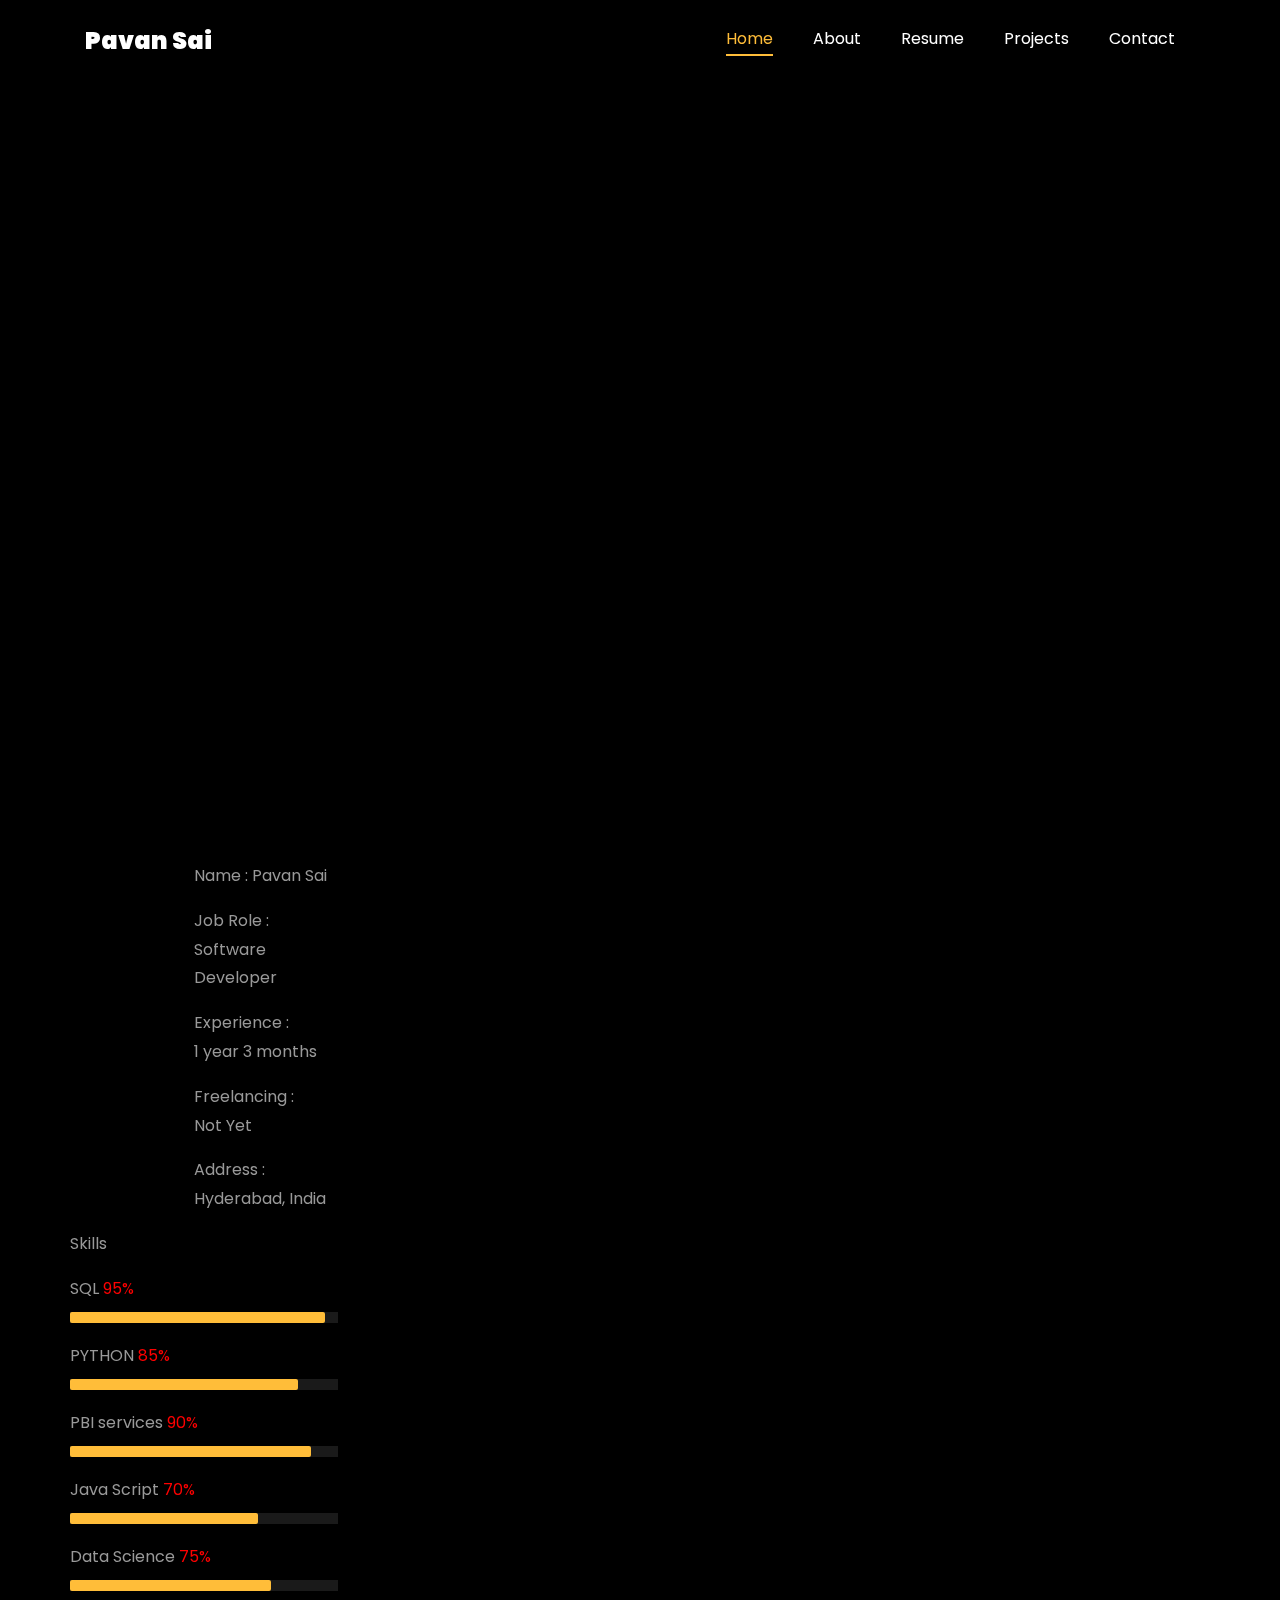
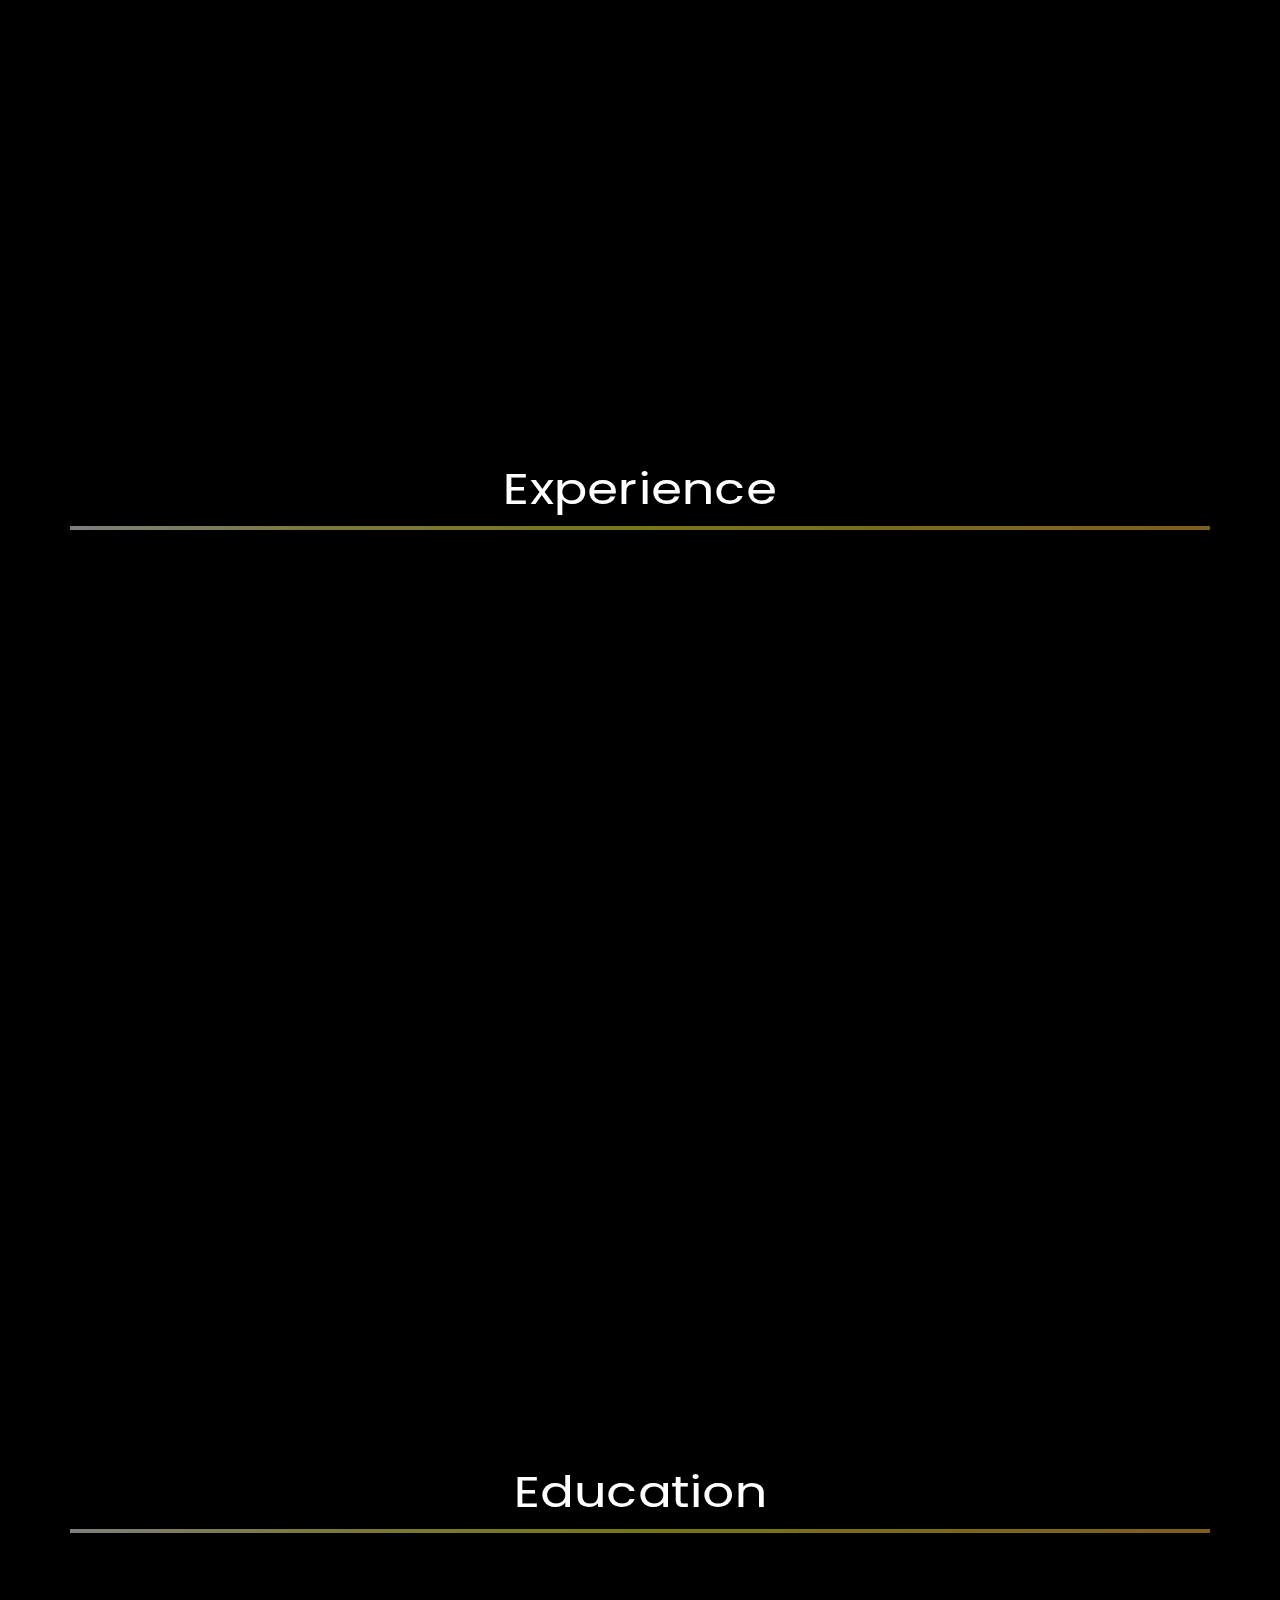
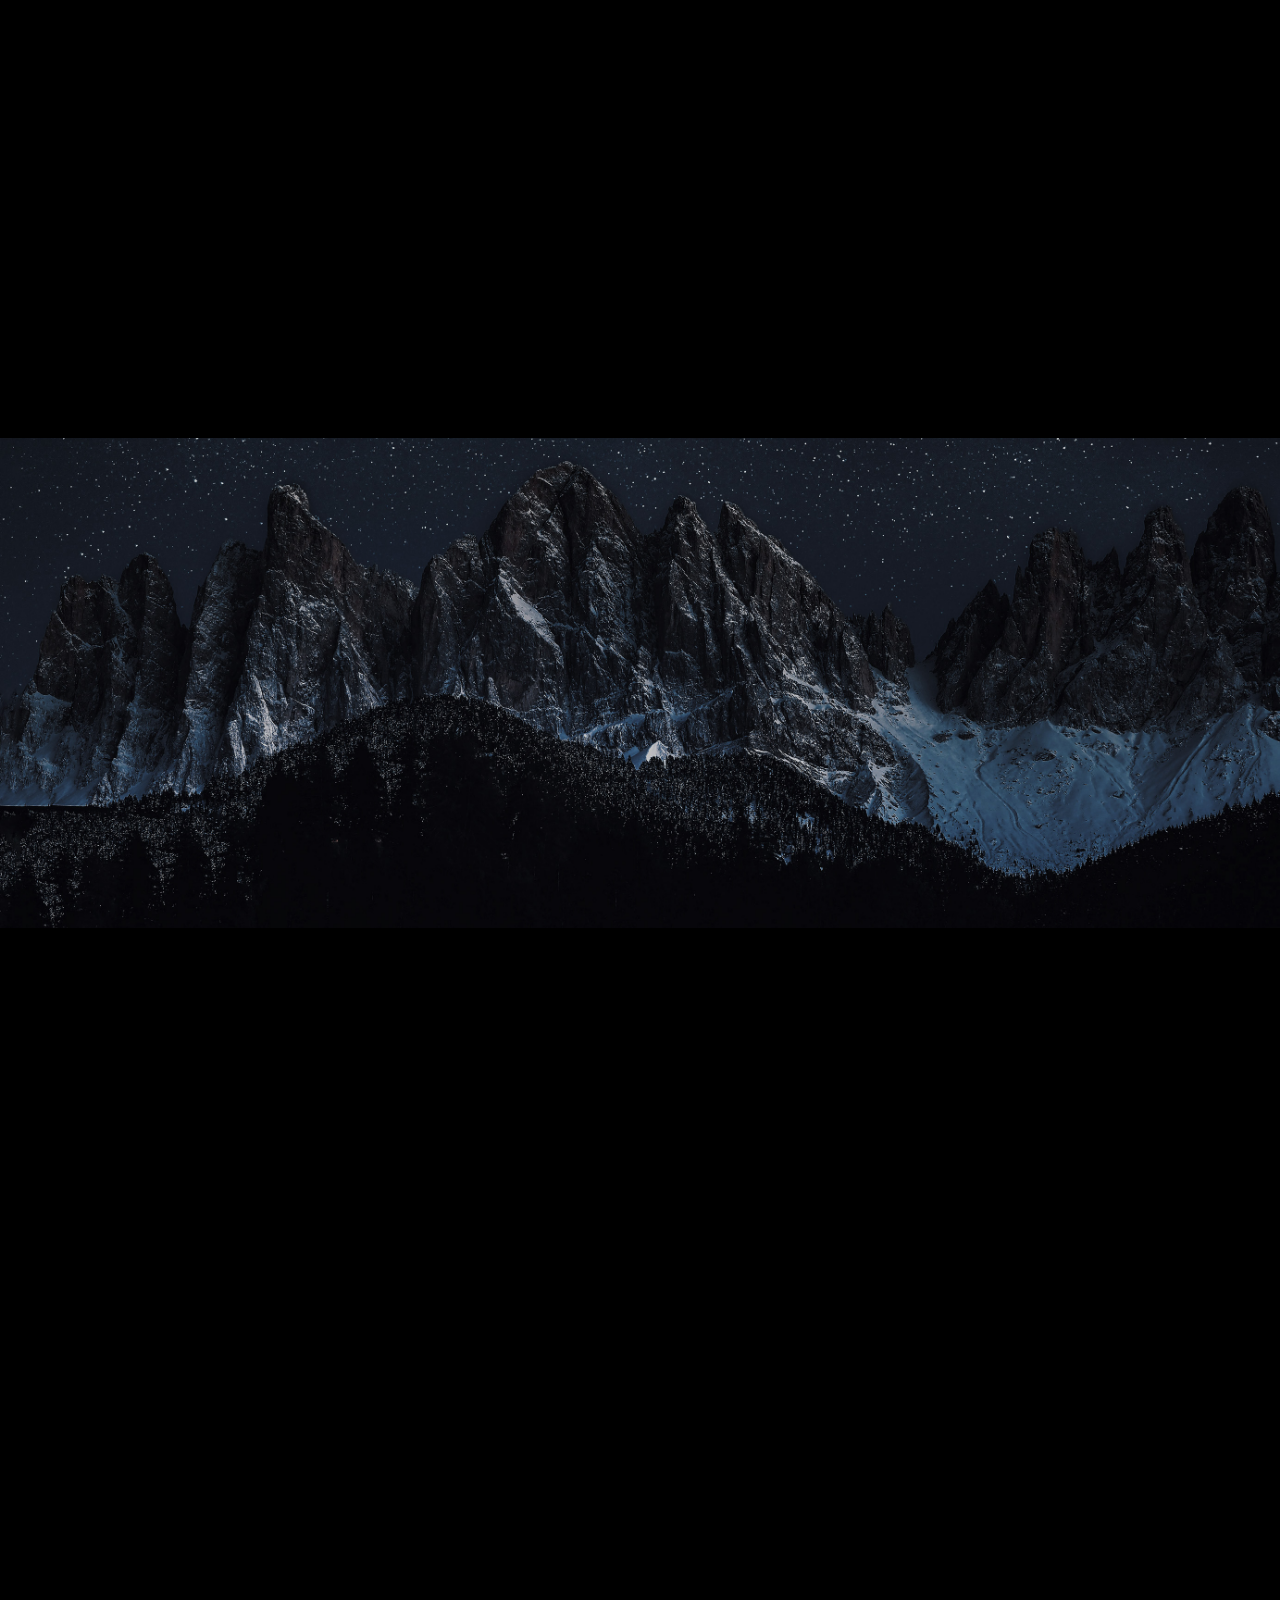
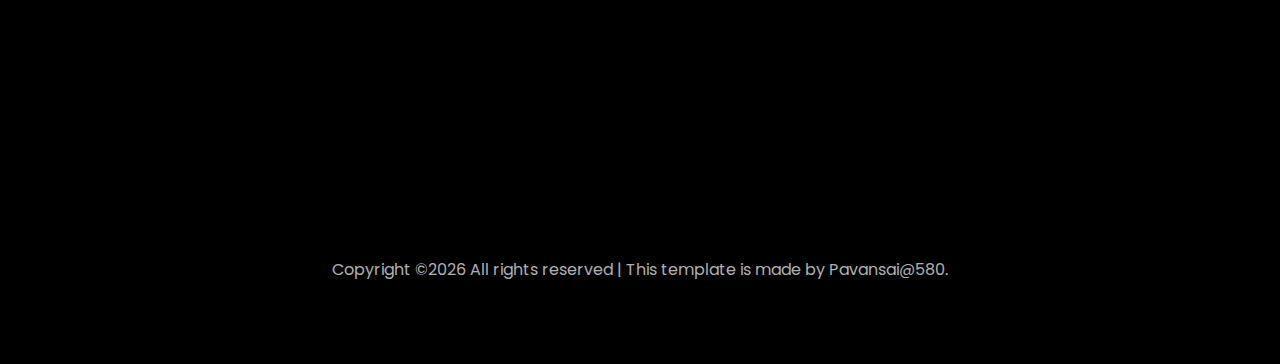
==== index.html @ ccde4f8f "Update index.html" ====
<!DOCTYPE html>
<html lang="en">
<head>
    <title>Pavan Sai</title>
<link rel="icon" href="../images/ABOUTME.png" sizes="32x32" />
<link rel="icon" href="../images/ABOUTME.png" sizes="192x192" />
<link rel="apple-touch-icon" href="../images/ABOUTME.png"  />
<meta name="msapplication-TileImage" content="../images/ABOUTME.png" />
    <meta charset="utf-8">
    <meta name="viewport" content="width=device-width, initial-scale=1" , maximum-scale=1, user-scalable=no, touch-action=manipulation"> 
<!-- 	, shrink-to-fit=no, maximum-scale=0.1, minimum-scale=0.1,user-scalable=no -->
   


    <link href="https://fonts.googleapis.com/css?family=Poppins:100,200,300,400,500,600,700,800,900" rel="stylesheet">

    <link rel="stylesheet" href="css/open-iconic-bootstrap.min.css">
    <link rel="stylesheet" href="css/animate.css">
    
    <link rel="stylesheet" href="css/owl.carousel.min.css">
    <link rel="stylesheet" href="css/owl.theme.default.min.css">
    <link rel="stylesheet" href="css/magnific-popup.css">

    <link rel="stylesheet" href="css/aos.css">

    <link rel="stylesheet" href="css/ionicons.min.css">
    
    <link rel="stylesheet" href="css/flaticon.css">
    <link rel="stylesheet" href="css/icomoon.css">
    <link rel="stylesheet" href="css/style.css">



<style>
.lll:hover {
    color: red !important ;
}

.ddd:hover {
    color: orange !important ;
}

p:hover{
	color: rgb(255, 140, 0)!important;
}
li:hover{
	color: rgb(157, 0, 255) !important;
}

h1:hover{
		color: rgb(0, 255, 136);
}
	.video-background {
		position: fixed;
		top: 0;
		left: 0;
		width: 100%;
		height: 100%;
		overflow: hidden;
		z-index: -1; /* Ensure the video stays behind other content */
	}
	
	.video-background video {
		position: absolute;
		top: 50%;
		left: 50%;
		min-width: 100%;
		min-height: 100%;
		transform: translate(-50%, -50%);
		object-fit: cover; /* Ensures the video covers the whole screen */
	}
	

	.button-linkedin {
		font-size: 12px;
		color: #ffffff; /* LinkedIn blue color */
		background-color: transparent;
		border: 5px solid transparent;
		border-image: linear-gradient(690deg, #b58200 25%, transparent 25%, transparent 75%, #b57000 75%) 15;
		border-radius: 15px;
		text-align: center;
		text-decoration: none;
		display: inline-block;
		font-family: Arial, sans-serif;
		font-weight: bold;
		transition: all 0.3s ease;
		
	}
	
	.button-linkedin:hover {
		background-color: rgba(0, 0, 0, 0.1); /* Light hover effect */
		transition: all .9s ease;
		border-image: linear-gradient(700deg, #000000 25%, transparent 25%, transparent 75%, #000000 75%) 100;
	}
	
	.hover-effect {
		display: inline-block;
		transition: transform 0.3s ease;
	  }
	
	  .hover-effect:hover {
		transform: translateY(-4px); /* Moves the word up by 5px */
	  }
	.shining-text1 {
		font-size: 20px;
		color: #ddd;
		background: linear-gradient(120deg, #f6f6f6, #ffffff,#d19a00);
		background-size: 200% auto;
		background-clip: text;
		-webkit-background-clip: text;
		text-fill-color: transparent;
		-webkit-text-fill-color: transparent;
		animation: metallic-shine 3s linear infinite;
	}
	
	@keyframes metallic-shine {
		0% { background-position: 200% 50%; }
		100% { background-position: 0% 50%; }
	}
	  
  
	  @keyframes shine {
		0% {
		  background-position: 200% center;
		}
		100% {
		  background-position: -200% center;
		}
	  }
/*======================================
//--//-->   ABOUT
======================================*/
.grayscale-img {
    filter: grayscale(5%) !important; /* Apply grayscale */
    transition: filter .8s ease-in-out; /* Smooth transition */
}

/* Optional: Restore color on hover */
.grayscale-img:hover {
    filter: grayscale(70%) !important; /* Restore color on hover */
}

.about-mf .box-shadow-full {
padding-top: 4rem;
padding-bottom: 4rem;
}

.about-mf .about-img {
margin-bottom: 2rem;
}

.owl-carousel.home-slider .slider-item .slider-text .one-third {
          width: 100%;
          position: relative;
          margin-top: 150px;
          z-index: -1; }
@media (max-width: 768px) {
    .one-third {
        background-position: center 9% !important; /* Move the image up */
        background-size: 100% !important; /* Adjust size for mobile */
/*         padding: 20px !important; /* Reduce padding if needed */ */
    }
}
@media only screen and (max-width: 768px) {
    .owl-carousel.home-slider .slider-item .slider-text .one-third {
        width: 100%; /* Take full width on mobile */
        display: flex;
        justify-content: center;
        align-items: center;
    }

    .owl-carousel.home-slider .slider-item .slider-text .one-third video {
        width: 100%; /* Ensure video takes full width on mobile */
        height: auto;
    }
}
.about-mf .about-img img {
margin-left: 10px;
}

.skill-mf .progress {
  /* background-color: #cde1f8; */
margin: .5rem 0 1.2rem 0;
border-radius: 0;
height: .7rem;
}

.skill-mf .progress .progress-bar {
height: .7rem;
background-color: #ffbd39;
}


/* Animation styles */
#typing-animation {
position: relative;
font-size: 30px;
font-weight: bold;
color: rgb(255, 132, 0);
overflow: hidden;
white-space: nowrap;
animation: typing 3s steps(20, end) infinite;
}

#typing-animation:before {
content: "";
  /* position: absolute; */
top: 0;
left: 0;
width: 0;
height: 100%;
background-color: #ccc;
animation: typing-cursor 0.5s ease-in-out infinite;
}

@keyframes typing {
from {
    width: 0;
}
to {
    width: 100%;
}
}

@keyframes typing-cursor {
from {
    width: 5px;
}
to {
    width: 0;
}
}


/* project image zoom effect */

.zoom-effect {
overflow: hidden;
transition: transform 0.3s ease-out;
}

.zoom-effect:hover {
transform: scale(1.1);
}
div{
  cursor:url('../images/cursor-divv.png') ,auto;
.navbar-brand{
	cursor:none auto;
}
}
div ul li a{
  cursor: none !important ;
}


body{
	cursor:url('../images/cursor-divv.png') ,auto !important;
	cursor: none;
/* 	max-width:90%; */


}

button{
    cursor:none ,auto;
  
}

button a{
    cursor:none ,auto;
  
}
  
a{
    cursor:none ,auto;
  
}

.whatsapp-icon {
        position: fixed;
        bottom: 35px;
        right: 35px;
        z-index: 1000;
        background-color:transparent;
        border-radius: 80%;
        cursor: none !important;
        box-shadow: 0px 4px 10px rgba(0, 0, 0, 0.1);
        transition: transform 0.3s ease, box-shadow 0.3s ease;
        visibility: hidden;  /* Initially hidden */
        opacity: 0;         /* Initially transparent */
        transition: visibility 0.3s, opacity 0.3s ease;
    }
    .whatsapp-icon img {
        width: 50px; /* Adjust size as needed */
        transition: transform 0.3s ease;
    }
    .whatsapp-icon:hover {
        transform: scale(1.0); /* Zoom in on hover */
    }
    .whatsapp-icon:hover img {
        transform: scale(.9); /* Slight zoom in on the icon itself */
    }
    .visible {
        visibility: visible;
        opacity: 1; /* Fully opaque when visible */
    }




/* WhatsApp Icon Visibility */
.whatsapp-icon {
    opacity: 0;
    transition: opacity 0.5s ease-in-out; /* Smooth transition for visibility */
}

.whatsapp-icon.visible {
    opacity: 1; /* Make visible when class is added */
}


/* WhatsApp Icon Visibility */
.whatsapp-icon {
    opacity: 0;
    transition: opacity 0.5s ease-in-out; /* Smooth transition for visibility */
}

.whatsapp-icon.visible {
    opacity: 1; /* Make visible when class is added */
}

@keyframes vibrate {
    0% { transform: translate(0); }
    20% { transform: translate(-1px, 1px); }
    40% { transform: translate(-1px, -1px); }
    60% { transform: translate(1px, 1px); }
    80% { transform: translate(1px, -1px); }
    100% { transform: translate(0); }
}

.vibrate {
    display: inline-block; /* Ensure the span can be animated */
    transition: color 0.3s ease, transform 0.3s ease; /* Smooth color transition */
}

.vibrate:hover {
    color: red; /* Change color to red on hover */
    animation: vibrate 0.2s linear infinite; /* Start vibrating on hover */
}



@keyframes show {
    to {
        opacity: 1; /* Fade in */
        transform: translateX(0); /* Move to original position */
    }
}
@media only screen and (max-width: 768px) {


    .owl-carousel.home-slider .slider-item .slider-text .one-third video {
    display:none;    
    }
}
/* Styling the image gallery container */
.image-gallery {
    display: flex;
    justify-content: space-around;
    align-items: center;
    margin: 2px;
    flex-wrap:wrap;
}

/* Styling each icon */
.gallery-icon {
    width: 110px; /* Small size */
    height: 80px;
    margin:5px;
    margin-bottom: 10px; 
    border-radius: 15px; /* Rounded corners */
    transition: transform 0.3s ease, border-color 0.3s ease; /* Smooth transition */
}

/* Hover effect */
.gallery-icon:hover {
    transform: scale(8.5); /* Enlarge the image */
    border-radius: 2px; /* Rounded corners */
    box-shadow: 0 0 20px rgba(0, 0, 0, 0.5); /* Optional: shadow for better visibility */
    width: 105x; /* Initial width */
    height: 65px;
    left:40px;
    cursor:none !important;
	transition: transform 0.3s ease
}@media only screen and (max-width: 768px) {
#myw:hover{
		color:orange !important;  
		
	}

/* Container for the small icons */
.gallery-container {
    display: flex;
    flex-wrap: wrap;
    justify-content: center; /* Center the icons */
}

/* Small icon styling */
.gallery-icon {
    width: 90px;
    height: 55px;
    object-fit: cover; /* Ensures the image fits within the container */
    cursor: pointer;
    transition: all 0.3s ease;
    margin: 10px; /* Add space between icons */
    position: relative;
    z-index: 1;
}

/* Overlay for the hovered image */
.gallery-icon:hover::before {
    content: '';
    position: fixed;
    top: 0;
    left: 0;
    width: 100vw;
    height: 100vh;
    background: rgba(0, 0, 0, 0.7); /* Semi-transparent background */
    z-index: 998; /* Behind the enlarged image */
}

/* Hover effect: Enlarge the image and center it */
.gallery-icon:hover {
    position: fixed;
    top: 50%;
    left: 50%;
    transform: translate(-50%, -50%);
    width: auto;
    height: auto;
    max-width: 100%;
    max-height: 100%;
    z-index: 999; /* Make sure the image appears on top */
    border-radius: 5px; /* Rounded corners */
    box-shadow: 0 0 20px rgba(0, 0, 0, 0.5); /* Shadow for better visibility */
    transition: all 0.3s ease;
}


    
    /* Optional: Align items in center */
    
    }
    </style>

    <script>
// 	  document.querySelectorAll('.vibrate').forEach(function(el) {
//     el.addEventListener('mouseover', function() {
//         el.classList.add('stopped'); // Add 'stopped' class to stop vibration
//     });
// });

    // When the window scrolls
    window.onscroll = function() {
        var whatsappIcon = document.querySelector('.whatsapp-icon');
        // Check if the scroll position is more than 568 pixels
        if (document.body.scrollTop > 650 || document.documentElement.scrollTop > 650) {
            // Make the WhatsApp icon visible
            whatsappIcon.classList.add('visible');
        } else {
            // Hide the WhatsApp icon if above the threshold
            whatsappIcon.classList.remove('visible');
        }
    };

</script>




</head>

		       <a  href="https://wa.me/+918074399963" target="_blank" class="whatsapp-icon vibrate">
   				 <img src="https://upload.wikimedia.org/wikipedia/commons/6/6b/WhatsApp.svg" alt="WhatsApp">
			</a>
 



<body data-spy="scroll" data-target=".site-navbar-target" data-offset="300">
    <nav class="navbar navbar-expand-lg navbar-dark ftco_navbar ftco-navbar-light site-navbar-target" id="ftco-navbar">
	<div class="container">
	
	    <a class="navbar-brand" href="index.html"><span onmouseover="this.style.color='red'" class="vibrate" onmouseout="this.style.color='white'" style="color:white !important ;">Pavan Sai</span></a>
	    <button class="navbar-toggler js-fh5co-nav-toggle fh5co-nav-toggle" type="button" data-toggle="collapse" data-target="#ftco-nav" aria-controls="ftco-nav" aria-expanded="false" aria-label="Toggle navigation">
	    <span class="oi oi-menu"></span>
	    </button>

		<div class="collapse navbar-collapse" id="ftco-nav">
			<ul class="navbar-nav nav ml-auto">
				<li class="nav-item"><a href="#home-section" class="nav-link"><span>Home</span></a></li>
				<li class="nav-item"><a href="#about-section" class="nav-link"><span>About</span></a></li>
				<li class="nav-item"><a href="#resume-section" class="nav-link"><span>Resume</span></a></li>
				<li class="nav-item"><a href="#project-section" class="nav-link"><span>Projects</span></a></li>
				<li class="nav-item"><a href="#contact-section" class="nav-link"><span>Contact</span></a></li>
			</ul>
		</div>
	</div>
	</nav>
 	<div class="video-background">
		<video autoplay muted loop playsinline>
			<source src="images/.mp4" type="video/mp4">
			Your browser does not support the video tag.
		</video>
	</div> 

		<section id="home-section" class="hero">
		<div class="home-slider  owl-carousel">
		<div class="slider-item ">
	    <div class="overlay"></div>
	        <div class="container">
			
	        	<div class="row d-md-flex no-gutters slider-text align-items-end justify-content-end" data-scrollax-parent="true">
				<div class="one-third js-fullheight order-md-last img ml-2  !important" style="background-size: 100% !important;">
						<!-- Your content here -->
						<video id="background-video" autoplay muted loop style="width: 40%; height: auto; object-fit: cover; position: absolute; right: 0; top: 0;">
							<source src="images/163491-827845629.mp4" type="video/mp4">
<!-- 							Your browser does not support the video tag -->
						</video>
					</div>
					<div class="one-third js-fullheight order-md-last img">
	          	<div class="overlay"></div>                                                                                                
	          	</div>
		        <div class="one-forth d-flex  align-items-center ftco-animate" data-scrollax=" properties: { translateY: '70%' }">
		      	<div class="text">
		      	<span class="subheading">Hello!</span>
		            <h1 class="mb-4 mt-3">I'm <span class="hover-effect" style="animation-duration: 2s;"> Pavan Sai</span></h1>

						<!-- Element to contain animated typing -->
						<span id="typing-animation"></span>

						<script>

						// Initialize the typing animation
						const typingAnimationElement = document.getElementById('typing-animation');

						// Create an array of typing text
						const typingTexts = [
						'Developer  ',
						'UI Designer  ',
						'Programmer   ',
						];

						// Create a function to display the typing animation for a given text
						function playTypingAnimation(text) {
						// Loop through each character and add it to the element
						for (let i = 0; i < text.length; i++) {
							setTimeout(() => {
							typingAnimationElement.textContent += text[i];
							}, i * 200); // Increase the delay to slow down the typing animation
						}

						// Once the animation is complete, reset the text and start over
						setTimeout(() => {
							typingAnimationElement.textContent = '';
							playTypingAnimation(typingTexts[(typingTexts.indexOf(text) + 1) % typingTexts.length]);
						}, text.length * 200);
						}

						// Start the typing animation loop
						playTypingAnimation(typingTexts[0]);

						</script>

						<br>
						<br>
			            <h2 class="hover-effect">A Software Developer </h2>
	<h2 onmouseover="this.style.color='white'" onmouseout="this.style.color='transparent'" style="color:transparent !important ;">And an 
					    <span 
					        class="vibrate"
					        onmouseover="this.style.color='red'" 
					        onmouseout="this.style.color='transparent'" 
					        style="color:transparent !important ;">
					        Ethical Hacker.</span>
					    </span>
	
					</h2> 
						<!-- <h2 class="d-flex" style="margin-bottom: 0">With over 5 years of experience</h2> -->
						<!-- <br> -->
						<a href="https://github.com/pavan-580" class="btn button-linkedin  mt-3" onmouseover="this.style.color='orange'" id="myw" onmouseout="this.style.color='white'" style="color:rgb(255, 255, 255) !important; min-width:180px"  target="_blank">My works</a></p>
		            </div>
		        </div>
	        	</div>
	        </div>
	    </div>
		</div>
    </section>



    <section class="ftco-about img ftco-section ftco-no-pb" id="about-section">
    	<div class="container">
			<div class="row">
				<div class="row d-flex align-items-stretch">
				<!-- <div class="row d-flex"> -->
					<div class="col-md-6 col-lg-5 d-flex">
						<div class="img-about img d-flex align-items-stretch">
							<div class="overlay">
								<div class="row">
									<div class="col-sm-6 col-md-5">
									<div class="about-img">
										<img src="../images/pavan123.png"  class="img-fluid rounded b-shadow-a mb-5 grayscale-img" alt="">
										
									</div>
									</div>
									<!-- Details next to profile image -->
									<div class="col-sm-6 col-md-7">
									<div class="about-info">
										<p><span class="title-s hover-effect">Name  </span> : <span class="hover-effect">Pavan Sai</span></p>
										<p><span class="title-s hover-effect">Job Role  </span> :  <span class="hover-effect">Software Developer</span></p>
										<p><span class="title-s hover-effect">Experience  </span> :  <span class="hover-effect">1 year 3 months</span></p>
										<p><span class="title-s hover-effect">Freelancing  </span> :  <span class="hover-effect">Not Yet</span></p>
										<p><span class="title-s hover-effect">Address</span > :  <span class="hover-effect">Hyderabad, India</span></p>
										
										
									</div>
									</div>
								</div>

								<div class="skill-mf">
									<p class="title-s">Skills</p>
									<span>SQL</span> <span class="pull-right vibrate" style="color: #fe0000;" >95%</span>
									<div class="progress">
										<div class="progress-bar  hover-effect" role="progressbar" style="width: 95%;" aria-valuenow="95" aria-valuemin="0"
											aria-valuemax="100"></div>
									</div>
									
									<span>PYTHON</span> <span class="pull-right vibrate" style="color: #fe0000;" >85%</span>
									<div class="progress">
										<div class="progress-bar  hover-effect" role="progressbar" style="width: 85%" aria-valuenow="85" aria-valuemin="0"
											aria-valuemax="100"></div>
									</div>
									
									<span>PBI services </span> <span class="pull-right vibrate" style="color: #fe0000;" >90%</span>
									<div class="progress">
										<div class="progress-bar  hover-effect" role="progressbar" style="width: 90%" aria-valuenow="90" aria-valuemin="0"
											aria-valuemax="100"></div>
									</div>
									
									<span>    
										Java Script  </span> <span class="pull-right vibrate" style="color: #fe0000;" > 70% </span>
									<div class="progress">
										<div class="progress-bar hover-effect" role="progressbar" style="width: 70%" aria-valuenow="70" aria-valuemin="0"
											aria-valuemax="100"></div>
									</div>
									
									<span>Data Science</span> <span class="pull-right vibrate" style="color: #fe0000;">75%</span>
									<div class="progress">
										<div class="progress-bar  hover-effect" role="progressbar" style="width: 75%" aria-valuenow="75" aria-valuemin="0"
											aria-valuemax="100"></div>
									</div>
								</div>
							</div>
						</div>
					</div>
					
					<div class="col-md-6 col-lg-7 pl-lg-5 pb-5">
						<div class="row justify-content-start pb-3">
							<div class="col-md-12 heading-section ftco-animate">
								
								<h1 class="big-2 big vibrate">About Me</h1>
								<h2 class="big hover-effect" >About Me</h2>
								
								<p class="hover-effect" >I am a GITAM University graduate with a deep passion for coding. Debugging and solving logic problems are tasks I genuinely enjoy,
									often losing track of time while working on them. I have strong skills in Python, JavaScript, 
									MongoDB, SQL, and Power BI, and I am always eager to tackle real-world challenges.
									My goal is to continuously improve as a developer and create innovative solutions that make an impact.</p>
								<ul class="about-info mt-4 px-md-0 px-2">
									<li class="d-flex hover-effect"><span>Profile    &nbsp; &nbsp; &nbsp; &nbsp; &nbsp; &nbsp; :</span> <span >Python developer &amp;  Data Analytics.</span></li>
									<li class="d-flex hover-effect"><span>Domain&nbsp; &nbsp; &nbsp; &nbsp; &nbsp;:</span> <span>Software Development and Web Solutions,<span onmouseover="this.style.color='red'" class="vibrate" onmouseout="this.style.color='black'" style="color:black !important ;font-size:15px;font-weight:300;">&nbsp;Ethical Hacking</span>.</span></li>
									<li class="d-flex hover-effect"><span>Education &nbsp;  &nbsp; :</span> <span>Bachelor of Science.</span></li>
									<li class="d-flex hover-effect"><span>Language &nbsp; &nbsp; :</span> <span>English, Hindi.</span></li>
									<li class="d-flex hover-effect"><span>BI Tools &nbsp; &nbsp; &nbsp; &nbsp; &nbsp; :</span> <span>Microsoft Power BI.</span></li>
									<li class="d-flex hover-effect"><span>Other Skills &nbsp; :</span> <span>Express , React, Node  &amp;  Data Science.</span></li>
									<li class="d-flex hover-effect"><span>Interest &nbsp; &nbsp; &nbsp;&nbsp; &nbsp;  :</span> <span>Traveling, Travel Photography, Teaching.</span></li>
									
								</ul>
							</div>
						</div>


						<div class="counter-wrap ftco-animate d-flex mt-md-3">
							<div class="text">
								<p class="mb-4">
									<span class="number vibrate" data-number="12">0</span> <span>+</span>
									<span class="shining-text1" style="font-weight: 600;">&nbsp; Projects completed.</span>
								</p>
							</br>
								<p><a href="https://www.linkedin.com/in/pavan-sai-680165260/" class="btn button-linkedin py-3 px-5 vibrate" target="_blank">LinkedIn</a>
								
</p>
							</div>
						</div>
					</div>
				</div>
			</div>
		</div>
    </section>



	
    <section class="ftco-section ftco-no-pb" id="resume-section">
            <div class="container">
                <div class="row justify-content-center pb-5">
        <div class="col-md-10 heading-section text-center ftco-animate">
        <h1 class="big big-2 vibrate">Resume</h1>
            <h2 class="mb-4 hover-effect">Resume</h2>
            <p class="hover-effect">A dedicated " <span onmouseover="this.style.color='red'" class="vibrate" onmouseout="this.style.color=''" >GITAM</span> " University graduate with a strong passion for coding, enhanced by learning through Nextwave. 
				Proficient in Python, JavaScript, MongoDB, SQL, and Power BI, I excel at solving complex coding challenges and 
				debugging, treating it like an engaging game. With a continuous learning mindset, I’m eager to apply my 
				skills to real-world projects and grow as a 
				developer in a dynamic environment.</p>
          </div>
        </div>

		<div class="row">
			<h1 class="big-4" >Experience</h1>
			<div class="underline"></div>
		</div>
		<br>
		
		<div class="row">
				<div class="col-md-6">
					<div class="resume-wrap ftco-animate">
						<span class="date shining-text1">2023-Present</span>
					</br>
						<h2 class="hover-effect">Data Analyst</h2>
					</br>
						<span class="position" onmouseover="this.style.color='red'" onmouseout="this.style.color=''">Source it</span>
						<p class="mt-4 hover-effect">Source it, is a service provider specializing in outsourced solutions. As a Team Lead managing telecaller operations for Amazon, 
							I oversaw the hourly data updates based on telecaller inputs, ensuring accurate system updates and seamless communication. My role involved monitoring team
							performance, providing feedback to ensure efficiency, and resolving workflow issues in real-time. 
							I worked closely with the Amazon client to meet performance targets and deliver accurate, timely reporting to maintain smooth operations.
							<ul>
								<li>Coordinated with the Amazon client to meet key performance indicators (KPI's) and ensure the highest standards of service delivery.</li>
								<li>Resolved workflow and operational issues in real-time, ensuring smooth and uninterrupted processes.</li>
								<li>Implemented process improvements that enhanced overall team efficiency and data accuracy.</li>
								<li>Maintained detailed records of telecaller performance and data updates, ensuring compliance with Amazon’s service-level agreements (SLA's).</li>
							</ul>
						</p>
					</div>

				</div>

				<div class="col-md-6">
					<div class="resume-wrap ftco-animate">
						<span class="date shining-text1">2020-2023</span>
					</br>
						<h2 class="hover-effect">Team Member</h2>
					</br>
						<span class="position" onmouseover="this.style.color='red'" onmouseout="this.style.color=''">Dr.Reddy's lab</span>
						<p class="mt-4 hover-effect" >Dr. Reddy's Laboratories is a globally recognized pharmaceutical company, dedicated to the development, 
							production, and distribution of a diverse range of medications that address various therapeutic areas. As an SAP & Material Dispatch 
							Specialist, I play a crucial role in the company's supply chain operations by managing the end-to-end material dispatch process through SAP systems. 
							This includes overseeing real-time updates of inventory data, coordinating with cross-functional teams to ensure accurate stock levels, 
							and facilitating the timely dispatch of pharmaceutical products to meet customer demands.
							<ul>
								<li>Managed SAP-based material dispatch operations, ensuring accurate inventory updates and timely distribution of pharmaceutical products.</li>
								<li>Collaborated with logistics and warehouse teams to streamline the dispatch process, optimizing product flow from manufacturing to distribution centers.</li>
								<li>Monitored real-time material movements in SAP, identifying and addressing bottlenecks to improve operational efficiency and delivery timelines.</li>
							</ul>
						</p>
					</div>

				</div>
			</div>

		<br>
		<br>

		<div class="row">
			<h1 class="big-4">Education</h1>
			<div class="underline"></div>
		</div>
		<br>
		
			<div class="row">
    			<div class="col-md-6">
    				<div class="resume-wrap ftco-animate">
    					<span class="date shining-text1">2017-2020</span>
					</br>
    					<h2 class="hover-effect">Bachelor of Science</h2>
    					<span class="position" onmouseover="this.style.color='red'" onmouseout="this.style.color=''";></br>
						Gitam University</span><p class="mt-4">Grade: <span  onmouseover="this.style.color='#30fc03'" onmouseout="this.style.color='#30fc03'">First class</span>.</p>
    					
    				</div>
    			</div>

    			<div class="col-md-6">
    				<div class="resume-wrap ftco-animate">
    					<span class="date shining-text1">2014-2016</span>
						</br>
    					<h2 class="hover-effect">Higher Secondary School</h2>
    					<span class="position" onmouseover="this.style.color='red'" onmouseout="this.style.color=''" ;></br>
						Sri Chaithanya IIT Academy</span><p class="mt-4">Grade: <span  onmouseover="this.style.color='#30fc03'" onmouseout="this.style.color='#30fc03'">First class</span>.</p>
    					
    				</div>
				</div>
    		</div>

    		<div class="row justify-content-center mt-5">
    			<div class="col-md-6 text-center ftco-animate">
    				<p><a href="../images/pavansai-cv.docx" class="btn button-linkedin py-3 px-5 vibrate" target="_blank">Download CV</a></p>
    			</div>
    		</div>
    	</div>
    </section>

   

    <section class="ftco-section" id="project-section">
      <div class="container" >
        <div class="row justify-content-center mb-5 pb-5">
          <div class="col-md-7 heading-section text-center ftco-animate">
            <h1 class="big big-2 vibrate ">Projects</h1>
            <h2 class="mb-4 hover-effect">Projects</h2>
            <p class="hover-effect">Below are the sample Data Analytics projects on SQL, Python, Power BI & ML.</p>
          </div>
        </div>
        <div class="row d-flex" style="cursor: none !important;">
          <div class="col-md-4 d-flex ftco-animate">
          	<div class="blog-entry justify-content-end">
              <a href="https://github.com/pavan-580/-Digital-Music-Store/blob/main/Music_Store_Query.sql" class="block-20 zoom-effect " style="background-image: url('images/proj_1.jpg');cursor: none !important;" target="_blank">
              </a>     
              <div class="text mt-3 float-right d-block">

                <h3 class="heading"><a href="https://github.com/pavan-580/-Digital-Music-Store/blob/main/Music_Store_Query.sql" target="_blank" style="cursor: none !important;">Digital Music Store Data Analysis using SQL</a></h3>
                <p class="hover-effect" style="cursor: none !important;">Analyzed music store data using advanced SQL queries to identify gaps and increase the business growth.</p>
              </div>
            </div>
          </div>
          <div class="col-md-4 d-flex ftco-animate">
          	<div class="blog-entry justify-content-end">
              <a href="https://github.com/pavan-580/Diwali-Sale/blob/main/Diwali_Sales_Analysis.ipynb" class="block-20 zoom-effect" style="background-image: url('images/proj_2.jpg');cursor: none !important;" target="_blank">
              </a>
              <div class="text mt-3 float-right d-block">

                <h3 class="heading"><a href="https://github.com/pavan-580/Diwali-Sale/blob/main/Diwali_Sales_Analysis.ipynb" target="_blank" style="cursor: none !important;">Data Analysis using Python Project for Beginners</a></h3>
                <p class="hover-effect" style="cursor: none !important;">Performed exploratory data analysis on diwali sales data using Python to improve the customer experience.</p>
              </div>
            </div>
          </div>
          <div class="col-md-4 d-flex ftco-animate">
          	<div class="blog-entry">
              <a href="https://github.com/pavan-580/power-bi-analysis/blob/main/Madhav%20Store%20dashboard.jpg" class="block-20 zoom-effect" style="background-image: url('images/proj_3.jpg');cursor: none !important;" target="_blank">
              </a>
              <div class="text mt-3 float-right d-block">

                <h3 class="heading"><a href="https://github.com/pavan-580/power-bi-analysis/blob/main/Madhav%20Store%20dashboard.jpg" target="_blank" style="cursor: none !important;">Power BI Sales dashboard Project for Beginners</a></h3>
                <p class="hover-effect" style="cursor: none !important;">Designed a power bi dashboard for Madhav Store to track and analyze the online sales data acorss India.</p>
              </div>
            </div>
          </div>
        </div>
	<br>
		<!-- added justify-content-center to center align the last two projects -->
		<div class="row d-flex justify-content-center">  
			<div class="col-md-4 d-flex ftco-animate">
				<div class="blog-entry justify-content-end">
				<a href="https://github.com/pavan-580/sales-forcasting/tree/main" class="block-20 zoom-effect" style="background-image: url('images/proj_4.jpg');cursor: none !important;" target="_blank">
				</a>
				<div class="text mt-3 float-right d-block">
  
				  <h3 class="heading"><a href="https://github.com/pavan-580/sales-forcasting/tree/main" target="_blank" style="cursor: none !important;">Sales Forecast- Time Series Forecasting</a></h3>
				  <p class="hover-effect" style="cursor: none !important;">Used multiple machine learning models to forecast sales (retail store) and performed time series analysis.</p>
				</div>
			  </div>
			</div>
			<div class="col-md-4 d-flex ftco-animate">
				<div class="blog-entry justify-content-end">
				<a href="https://github.com/pavan-580/customer_segmentation-/blob/main/Customer_Segmentation-final.ipynb" class="block-20 zoom-effect" style="background-image: url('images/proj_5.jpg');cursor: none !important;" target="_blank">
				</a>
				<div class="text mt-3 float-right d-block">
  
				  <h3 class="heading"><a href="https://github.com/pavan-580/customer_segmentation-/blob/main/Customer_Segmentation-final.ipynb" target="_blank" style="cursor: none !important;">Customer Segmentation using clustering model</a></h3>
				  <p class="hover-effect" style="cursor: none !important;">Developed a ML model to give various recommendations of financial products &amp; services on target customer groups.</p>
				</div>
			  </div>
			</div>


		 <div class="col-md-7 heading-section text-center ftco-animate">
			
			<h1 class="big big-2 vibrate" style="font-size: 32px;">Achievements</h1>
			<h2 class="mb-4 hover-effect">Achievements</h2>
			<p class="hover-effect">Milestones Achieved Along the Journey...!</p>
		</br>
			<div class="gallery-container">
				<img src="images/Responsive_website1.jpg" alt="Icon 4" class="gallery-icon ">
				<img src="images/programming_with_python1.jpg" alt="Icon 1" class="gallery-icon ">
				<img src="images/Data_bases1.jpg" alt="Icon 3" class="gallery-icon">
				<img src="images/Developer_foundation1.jpg" alt="Icon 2" class="gallery-icon">
				<img src="images/accenture.jpg" alt="Icon 5" class="gallery-icon">
				
			</div>
	
		</br>
	
		  </div>
		 </div>
		</br>	
	      </br>
	      
	  </div>
	  </br>
    </section>

	<section class="ftco-section ftco-no-pt ftco-no-pb ftco-counter img" id="section-counter">
      <div class="container">
		<div class="row d-md-flex align-items-center">
          <div class="col-md d-flex justify-content-center counter-wrap ftco-animate">
            <div class="block-18">
              <div class="text">
                <strong class="number vibrate" data-number="14">0</strong>
                <span class="hover-effect">Achievements</span>
              </div>
            </div>
          </div>
          <div class="col-md d-flex justify-content-center counter-wrap ftco-animate">
            <div class="block-18">
              <div class="text">
                <strong class="number vibrate" data-number="23">0</strong>
                <span class="hover-effect">Projects</span>
              </div>
            </div>
          </div>
          <div class="col-md d-flex justify-content-center counter-wrap ftco-animate">
            <div class="block-18">
              <div class="text">
                <strong class="number vibrate" data-number="6">0</strong>
                <span class="hover-effect">Mentored Students</span>
              </div>
            </div>
          </div>
          <div class="col-md d-flex justify-content-center counter-wrap ftco-animate">
            <div class="block-18">
              <div class="text">
                <strong class="number vibrate" data-number="8">0</strong>
                <span class="hover-effect">Worked with Professionals</span>
              </div>
            </div>
          </div>
        </div>
      </div>
	
	  <div class="ftco-section ftco-hireme img margin-top" style="background-image: url(images/bg_1.jpg)">
			<!-- <div class="container"> -->
				<div class="row justify-content-center">
					<div class="col-md-7 ftco-animate text-center">
						<h2 class="hover-effect">More projects on <span onmouseover="this.style.color='red'" onmouseout="this.style.color='orange'" ;> Github  </span> </h2>
						<div> <h4 class="heading hover-effect"> I love to solve business problems &amp; uncover hidden data stories. </h4>
						</br>
						<p><a href="https://github.com/pavan-580" class="btn button-linkedin py-3 px-5 vibrate" target="_blank">GitHub</a></p>
						</div>
					</div>
				</div>
			<!-- </div> -->
		</div>
	</section>


    <section class="ftco-section contact-section ftco-no-pb" id="contact-section">
      <div class="container">
      	<div class="row justify-content-center mb-5 pb-3">
          <div class="col-md-7 heading-section text-center ftco-animate">
            <h1 class="big big-2 vibrate">Contact Me</h1>
            <h2 class="mb-4 hover-effect">Contact Me</h2>
	  </br>
            <p class="hover-effect">Below are the details to reach out to me..!</p>
          </div>
        </div>

        <div class="row d-flex contact-info mb-5">
          <div class="col-md-6 col-lg-3 d-flex ftco-animate">
          	<div class="align-self-stretch box p-4 text-center">
          		<div class="icon d-flex align-items-center justify-content-center">
          			<span class="icon-map-signs vibrate"></span>
          		</div>
          		<h3 class="mb-4">Address</h3>
	            <p>Hyderabad, India.</p>
	          </div>
          </div>
		  <a href="tel://+918074399963">
          <div class="col-md-6 col-lg-3 d-flex ftco-animate" >
          	<div class="align-self-stretch box p-4 text-center"  >
          		<div class="icon d-flex align-items-center justify-content-center" >
          			<span class="icon-phone2 vibrate"></span>
          		</div>
          		<h3 class="mb-4">Contact Number</h3>
	            <p><a href="tel://+918074399963">+ 91 8074399963</p>
	          </div>
          </div></a>

		  <a href="mailto:pavansai580@gmail.com"target="_blank" >
          <div class="col-md-6 col-lg-3 d-flex ftco-animate">
          	<div class="align-self-stretch box p-4 text-center">
          		<div class="icon d-flex align-items-center justify-content-center">
          			<span class="icon-paper-plane vibrate" href="mailto:pavansai580@gmail.com"target="_blank"></span>
          		</div>
          		<h3 class="mb-4">Email Address</h3>
	            <p><a href="mailto:pavansai580@gmail.com"target="_blank" >pavansai580@gmail.com</a></p>
	          </div>
          </div>
          <div class="col-md-6 col-lg-3 d-flex ftco-animate">
          	<div class="align-self-stretch box p-4 text-center">
          		<div class="icon d-flex align-items-center justify-content-center">
          		<span class="icon-globe vibrate" href="../images/pavansai-resume." target="_blank"></span>
          		</div>
          		<h3 class="mb-4">Download Resume</h3>
	            <p><a href="../images/pavansai-cv.docx" target="_blank">resume link</a></p>
	        </div>
        </div>

		<div class="container">
			<br>
			<br>
			<div class="row justify-content-center">
				<div class="col-md-7 ftco-animate text-center">
					<h2>Have a<span> Question..? &nbsp; </span> <a href="https://forms.gle/PNJt6BDURtFoscRW9" class="btn button-linkedin ml py-2 px-2 vibrate" target="_blank">Click Here</a> </h2>
				</div>
			</div>
				<br>
					<ul class="ftco-footer-social list-unstyled d-flex justify-content-center align-items-center mb-0">
					<li class="ftco-animate normal-txt">Find me on </li>
					
					<li class="ftco-animate"><a href="https://www.linkedin.com/in/pavan-sai-680165260/" target="_blank"><span class="icon-linkedin"></span></a></li>  
					<li class="ftco-animate"><a href="https://wa.me/+918074399963"><span class="icon-whatsapp" target="_blank"></span></a></li>
					<li class="ftco-animate"><a href="https://www.facebook.com/profile.php?id=100008256071734" target="_blank"><span class="icon-facebook"></span></a></li>
					<li class="ftco-animate"><a href="https://www.instagram.com/pavansai580?igsh=dGR1bTBobnI4dTdy" target="_blank"><span class="icon-instagram"></span></a></li>
					</ul>
				<br>
		</div>
</div>
</section>



	
    <footer class="ftco-footer ftco-section style="bottom:2px;">
		<div class="container">
		<div class="row">
			<div class="col-md-12 text-center hover-effect">

			<p ><!-- Link back to Colorlib can't be removed. Template is licensed under CC BY 3.0. -->
	Copyright &copy;<script>document.write(new Date().getFullYear());</script> All rights reserved | This template is made by <a href="https://pavan-580.github.io" class="lll vibrate" target="_blank">Pavansai@580</a>.
	<!-- Link back to Colorlib can't be removed. Template is licensed under CC BY 3.0. --></p>
			</div>
		</div>
		</div>
	</footer>


<!-- loader -->
<div id="ftco-loader" class="show fullscreen"><svg class="circular" width="48px" height="48px"><circle class="path-bg" cx="24" cy="24" r="22" fill="none" stroke-width="4" stroke="#eeeeee"/><circle class="path" cx="24" cy="24" r="22" fill="none" stroke-width="4"  style="color: red;" stroke-miterlimit="10" stroke="#F96D00"/>hfhfh</svg></div>


<script src="js/jquery.min.js"></script>
<script src="js/jquery-migrate-3.0.1.min.js"></script>
<script src="js/popper.min.js"></script>
<script src="js/bootstrap.min.js"></script>
<script src="js/jquery.easing.1.3.js"></script>
<script src="js/jquery.waypoints.min.js"></script>
<script src="js/jquery.stellar.min.js"></script>
<script src="js/owl.carousel.min.js"></script>
<script src="js/jquery.magnific-popup.min.js"></script>
<script src="js/aos.js"></script>
<script src="js/jquery.animateNumber.min.js"></script>
<script src="js/scrollax.min.js"></script>

<script src="js/main.js"></script>
    
</body>
</html>
---- css/flaticon.css ----
/*
  	Flaticon icon font: Flaticon
  	Creation date: 04/01/2019 13:45
  	*/


@font-face {
  font-family: "Flaticon";
  src: url("../fonts/flaticon/font/Flaticon.eot");
  src: url("../fonts/flaticon/font/Flaticon.eot?#iefix") format("embedded-opentype"),
       url("../fonts/flaticon/font/Flaticon.woff") format("woff"),
       url("../fonts/flaticon/font/Flaticon.ttf") format("truetype"),
       url("../fonts/flaticon/font/Flaticon.svg#Flaticon") format("svg");
  font-weight: normal;
  font-style: normal;
}

@media screen and (-webkit-min-device-pixel-ratio:0) {
  @font-face {
    font-family: "Flaticon";
    src: url("../fonts/flaticon/font/Flaticon.svg#Flaticon") format("svg");
  }
}

[class^="flaticon-"]:before, [class*=" flaticon-"]:before,
[class^="flaticon-"]:after, [class*=" flaticon-"]:after {   
  font-family: Flaticon;
  font-style: normal;
  font-weight: normal;
  font-variant: normal;
  text-transform: none;
  line-height: 1;

  /* Better Font Rendering =========== */
  -webkit-font-smoothing: antialiased;
  -moz-osx-font-smoothing: grayscale;
}

.flaticon-ideas:before { content: "\f100"; }
.flaticon-flasks:before { content: "\f101"; }
.flaticon-analysis:before { content: "\f102"; }
.flaticon-ux-design:before { content: "\f103"; }
.flaticon-web-design:before { content: "\f104"; }
.flaticon-idea:before { content: "\f105"; }
.flaticon-innovation:before { content: "\f106"; }
---- css/icomoon.css ----
@font-face {
  font-family: 'icomoon';
  src:  url('../fonts/icomoon/icomoon.eot?6tt51o');
  src:  url('../fonts/icomoon/icomoon.eot?6tt51o#iefix') format('embedded-opentype'),
    url('../fonts/icomoon/icomoon.ttf?6tt51o') format('truetype'),
    url('../fonts/icomoon/icomoon.woff?6tt51o') format('woff'),
    url('../fonts/icomoon/icomoon.svg?6tt51o#icomoon') format('svg');
  font-weight: normal;
  font-style: normal;
}

[class^="icon-"], [class*=" icon-"] {
  /* use !important to prevent issues with browser extensions that change fonts */
  font-family: 'icomoon' !important;
  speak: none;
  font-style: normal;
  font-weight: normal;
  font-variant: normal;
  text-transform: none;
  line-height: 1;

  /* Better Font Rendering =========== */
  -webkit-font-smoothing: antialiased;
  -moz-osx-font-smoothing: grayscale;
}
@keyframes vibrate {
    0% { transform: translate(0); }
    20% { transform: translate(-10px, 10px); }
    40% { transform: translate(-10px, -20px); }
    60% { transform: translate(10px, 20px); }
    80% { transform: translate(10px, -10px); }
    100% { transform: translate(10); }
}

.vibrate:hover {
    animation: vibrate 2.2s linear infinite; /* Adjust duration and timing function as needed */
}


.icon-asterisk:before {
  content: "\f069";
}
.icon-plus:before {
  content: "\f067";
}
.icon-question:before {
  content: "\f128";
}
.icon-minus:before {
  content: "\f068";
}
.icon-glass:before {
  content: "\f000";
}
.icon-music:before {
  content: "\f001";
}
.icon-search:before {
  content: "\f002";
}
.icon-envelope-o:before {
  content: "\f003";
}
.icon-heart:before {
  content: "\f004";
}
.icon-star:before {
  content: "\f005";
}
.icon-star-o:before {
  content: "\f006";
}
.icon-user:before {
  content: "\f007";
}
.icon-film:before {
  content: "\f008";
}
.icon-th-large:before {
  content: "\f009";
}
.icon-th:before {
  content: "\f00a";
}
.icon-th-list:before {
  content: "\f00b";
}
.icon-check:before {
  content: "\f00c";
}
.icon-close:before {
  content: "\f00d";
}
.icon-remove:before {
  content: "\f00d";
}
.icon-times:before {
  content: "\f00d";
}
.icon-search-plus:before {
  content: "\f00e";
}
.icon-search-minus:before {
  content: "\f010";
}
.icon-power-off:before {
  content: "\f011";
}
.icon-signal:before {
  content: "\f012";
}
.icon-cog:before {
  content: "\f013";
}
.icon-gear:before {
  content: "\f013";
}
.icon-trash-o:before {
  content: "\f014";
}
.icon-home:before {
  content: "\f015";
}
.icon-file-o:before {
  content: "\f016";
}
.icon-clock-o:before {
  content: "\f017";
}
.icon-road:before {
  content: "\f018";
}
.icon-download:before {
  content: "\f019";
}
.icon-arrow-circle-o-down:before {
  content: "\f01a";
}
.icon-arrow-circle-o-up:before {
  content: "\f01b";
}
.icon-inbox:before {
  content: "\f01c";
}
.icon-play-circle-o:before {
  content: "\f01d";
}
.icon-repeat:before {
  content: "\f01e";
}
.icon-rotate-right:before {
  content: "\f01e";
}
.icon-refresh:before {
  content: "\f021";
}
.icon-list-alt:before {
  content: "\f022";
}
.icon-lock:before {
  content: "\f023";
}
.icon-flag:before {
  content: "\f024";
}
.icon-headphones:before {
  content: "\f025";
}
.icon-volume-off:before {
  content: "\f026";
}
.icon-volume-down:before {
  content: "\f027";
}
.icon-volume-up:before {
  content: "\f028";
}
.icon-qrcode:before {
  content: "\f029";
}
.icon-barcode:before {
  content: "\f02a";
}
.icon-tag:before {
  content: "\f02b";
}
.icon-tags:before {
  content: "\f02c";
}
.icon-book:before {
  content: "\f02d";
}
.icon-bookmark:before {
  content: "\f02e";
}
.icon-print:before {
  content: "\f02f";
}
.icon-camera:before {
  content: "\f030";
}
.icon-font:before {
  content: "\f031";
}
.icon-bold:before {
  content: "\f032";
}
.icon-italic:before {
  content: "\f033";
}
.icon-text-height:before {
  content: "\f034";
}
.icon-text-width:before {
  content: "\f035";
}
.icon-align-left:before {
  content: "\f036";
}
.icon-align-center:before {
  content: "\f037";
}
.icon-align-right:before {
  content: "\f038";
}
.icon-align-justify:before {
  content: "\f039";
}
.icon-list:before {
  content: "\f03a";
}
.icon-dedent:before {
  content: "\f03b";
}
.icon-outdent:before {
  content: "\f03b";
}
.icon-indent:before {
  content: "\f03c";
}
.icon-video-camera:before {
  content: "\f03d";
}
.icon-image:before {
  content: "\f03e";
}
.icon-photo:before {
  content: "\f03e";
}
.icon-picture-o:before {
  content: "\f03e";
}
.icon-pencil:before {
  content: "\f040";
}
.icon-map-marker:before {
  content: "\f041";
}
.icon-adjust:before {
  content: "\f042";
}
.icon-tint:before {
  content: "\f043";
}
.icon-edit:before {
  content: "\f044";
}
.icon-pencil-square-o:before {
  content: "\f044";
}
.icon-share-square-o:before {
  content: "\f045";
}
.icon-check-square-o:before {
  content: "\f046";
}
.icon-arrows:before {
  content: "\f047";
}
.icon-step-backward:before {
  content: "\f048";
}
.icon-fast-backward:before {
  content: "\f049";
}
.icon-backward:before {
  content: "\f04a";
}
.icon-play:before {
  content: "\f04b";
}
.icon-pause:before {
  content: "\f04c";
}
.icon-stop:before {
  content: "\f04d";
}
.icon-forward:before {
  content: "\f04e";
}
.icon-fast-forward:before {
  content: "\f050";
}
.icon-step-forward:before {
  content: "\f051";
}
.icon-eject:before {
  content: "\f052";
}
.icon-chevron-left:before {
  content: "\f053";
}
.icon-chevron-right:before {
  content: "\f054";
}
.icon-plus-circle:before {
  content: "\f055";
}
.icon-minus-circle:before {
  content: "\f056";
}
.icon-times-circle:before {
  content: "\f057";
}
.icon-check-circle:before {
  content: "\f058";
}
.icon-question-circle:before {
  content: "\f059";
}
.icon-info-circle:before {
  content: "\f05a";
}
.icon-crosshairs:before {
  content: "\f05b";
}
.icon-times-circle-o:before {
  content: "\f05c";
}
.icon-check-circle-o:before {
  content: "\f05d";
}
.icon-ban:before {
  content: "\f05e";
}
.icon-arrow-left:before {
  content: "\f060";
}
.icon-arrow-right:before {
  content: "\f061";
}
.icon-arrow-up:before {
  content: "\f062";
}
.icon-arrow-down:before {
  content: "\f063";
}
.icon-mail-forward:before {
  content: "\f064";
}
.icon-share:before {
  content: "\f064";
}
.icon-expand:before {
  content: "\f065";
}
.icon-compress:before {
  content: "\f066";
}
.icon-exclamation-circle:before {
  content: "\f06a";
}
.icon-gift:before {
  content: "\f06b";
}
.icon-leaf:before {
  content: "\f06c";
}
.icon-fire:before {
  content: "\f06d";
}
.icon-eye:before {
  content: "\f06e";
}
.icon-eye-slash:before {
  content: "\f070";
}
.icon-exclamation-triangle:before {
  content: "\f071";
}
.icon-warning:before {
  content: "\f071";
}
.icon-plane:before {
  content: "\f072";
}
.icon-calendar:before {
  content: "\f073";
}
.icon-random:before {
  content: "\f074";
}
.icon-comment:before {
  content: "\f075";
}
.icon-magnet:before {
  content: "\f076";
}
.icon-chevron-up:before {
  content: "\f077";
}
.icon-chevron-down:before {
  content: "\f078";
}
.icon-retweet:before {
  content: "\f079";
}
.icon-shopping-cart:before {
  content: "\f07a";
}
.icon-folder:before {
  content: "\f07b";
}
.icon-folder-open:before {
  content: "\f07c";
}
.icon-arrows-v:before {
  content: "\f07d";
}
.icon-arrows-h:before {
  content: "\f07e";
}
.icon-bar-chart:before {
  content: "\f080";
}
.icon-bar-chart-o:before {
  content: "\f080";
}
.icon-twitter-square:before {
  content: "\f081";
}
.icon-facebook-square:before {
  content: "\f082";
}
.icon-camera-retro:before {
  content: "\f083";
}
.icon-key:before {
  content: "\f084";
}
.icon-cogs:before {
  content: "\f085";
}
.icon-gears:before {
  content: "\f085";
}
.icon-comments:before {
  content: "\f086";
}
.icon-thumbs-o-up:before {
  content: "\f087";
}
.icon-thumbs-o-down:before {
  content: "\f088";
}
.icon-star-half:before {
  content: "\f089";
}
.icon-heart-o:before {
  content: "\f08a";
}
.icon-sign-out:before {
  content: "\f08b";
}
.icon-linkedin-square:before {
  content: "\f08c";
}
.icon-thumb-tack:before {
  content: "\f08d";
}
.icon-external-link:before {
  content: "\f08e";
}
.icon-sign-in:before {
  content: "\f090";
}
.icon-trophy:before {
  content: "\f091";
}
.icon-github-square:before {
  content: "\f092";
}
.icon-upload:before {
  content: "\f093";
}
.icon-lemon-o:before {
  content: "\f094";
}
.icon-phone:before {
  content: "\f095";
}
.icon-square-o:before {
  content: "\f096";
}
.icon-bookmark-o:before {
  content: "\f097";
}
.icon-phone-square:before {
  content: "\f098";
}
.icon-twitter:before {
  content: "\f099";
}
.icon-facebook:before {
  content: "\f09a";
}
.icon-facebook-f:before {
  content: "\f09a";
}
.icon-github:before {
  content: "\f09b";
}
.icon-unlock:before {
  content: "\f09c";
}
.icon-credit-card:before {
  content: "\f09d";
}
.icon-feed:before {
  content: "\f09e";
}
.icon-rss:before {
  content: "\f09e";
}
.icon-hdd-o:before {
  content: "\f0a0";
}
.icon-bullhorn:before {
  content: "\f0a1";
}
.icon-bell-o:before {
  content: "\f0a2";
}
.icon-certificate:before {
  content: "\f0a3";
}
.icon-hand-o-right:before {
  content: "\f0a4";
}
.icon-hand-o-left:before {
  content: "\f0a5";
}
.icon-hand-o-up:before {
  content: "\f0a6";
}
.icon-hand-o-down:before {
  content: "\f0a7";
}
.icon-arrow-circle-left:before {
  content: "\f0a8";
}
.icon-arrow-circle-right:before {
  content: "\f0a9";
}
.icon-arrow-circle-up:before {
  content: "\f0aa";
}
.icon-arrow-circle-down:before {
  content: "\f0ab";
}
.icon-globe:before {
  content: "\f0ac";
}
.icon-wrench:before {
  content: "\f0ad";
}
.icon-tasks:before {
  content: "\f0ae";
}
.icon-filter:before {
  content: "\f0b0";
}
.icon-briefcase:before {
  content: "\f0b1";
}
.icon-arrows-alt:before {
  content: "\f0b2";
}
.icon-group:before {
  content: "\f0c0";
}
.icon-users:before {
  content: "\f0c0";
}
.icon-chain:before {
  content: "\f0c1";
}
.icon-link:before {
  content: "\f0c1";
}
.icon-cloud:before {
  content: "\f0c2";
}
.icon-flask:before {
  content: "\f0c3";
}
.icon-cut:before {
  content: "\f0c4";
}
.icon-scissors:before {
  content: "\f0c4";
}
.icon-copy:before {
  content: "\f0c5";
}
.icon-files-o:before {
  content: "\f0c5";
}
.icon-paperclip:before {
  content: "\f0c6";
}
.icon-floppy-o:before {
  content: "\f0c7";
}
.icon-save:before {
  content: "\f0c7";
}
.icon-square:before {
  content: "\f0c8";
}
.icon-bars:before {
  content: "\f0c9";
}
.icon-navicon:before {
  content: "\f0c9";
}
.icon-reorder:before {
  content: "\f0c9";
}
.icon-list-ul:before {
  content: "\f0ca";
}
.icon-list-ol:before {
  content: "\f0cb";
}
.icon-strikethrough:before {
  content: "\f0cc";
}
.icon-underline:before {
  content: "\f0cd";
}
.icon-table:before {
  content: "\f0ce";
}
.icon-magic:before {
  content: "\f0d0";
}
.icon-truck:before {
  content: "\f0d1";
}
.icon-pinterest:before {
  content: "\f0d2";
}
.icon-pinterest-square:before {
  content: "\f0d3";
}
.icon-google-plus-square:before {
  content: "\f0d4";
}
.icon-google-plus:before {
  content: "\f0d5";
}
.icon-money:before {
  content: "\f0d6";
}
.icon-caret-down:before {
  content: "\f0d7";
}
.icon-caret-up:before {
  content: "\f0d8";
}
.icon-caret-left:before {
  content: "\f0d9";
}
.icon-caret-right:before {
  content: "\f0da";
}
.icon-columns:before {
  content: "\f0db";
}
.icon-sort:before {
  content: "\f0dc";
}
.icon-unsorted:before {
  content: "\f0dc";
}
.icon-sort-desc:before {
  content: "\f0dd";
}
.icon-sort-down:before {
  content: "\f0dd";
}
.icon-sort-asc:before {
  content: "\f0de";
}
.icon-sort-up:before {
  content: "\f0de";
}
.icon-envelope:before {
  content: "\f0e0";
}
.icon-linkedin:before {
  content: "\f0e1";
}
.icon-rotate-left:before {
  content: "\f0e2";
}
.icon-undo:before {
  content: "\f0e2";
}
.icon-gavel:before {
  content: "\f0e3";
}
.icon-legal:before {
  content: "\f0e3";
}
.icon-dashboard:before {
  content: "\f0e4";
}
.icon-tachometer:before {
  content: "\f0e4";
}
.icon-comment-o:before {
  content: "\f0e5";
}
.icon-comments-o:before {
  content: "\f0e6";
}
.icon-bolt:before {
  content: "\f0e7";
}
.icon-flash:before {
  content: "\f0e7";
}
.icon-sitemap:before {
  content: "\f0e8";
}
.icon-umbrella:before {
  content: "\f0e9";
}
.icon-clipboard:before {
  content: "\f0ea";
}
.icon-paste:before {
  content: "\f0ea";
}
.icon-lightbulb-o:before {
  content: "\f0eb";
}
.icon-exchange:before {
  content: "\f0ec";
}
.icon-cloud-download:before {
  content: "\f0ed";
}
.icon-cloud-upload:before {
  content: "\f0ee";
}
.icon-user-md:before {
  content: "\f0f0";
}
.icon-stethoscope:before {
  content: "\f0f1";
}
.icon-suitcase:before {
  content: "\f0f2";
}
.icon-bell:before {
  content: "\f0f3";
}
.icon-coffee:before {
  content: "\f0f4";
}
.icon-cutlery:before {
  content: "\f0f5";
}
.icon-file-text-o:before {
  content: "\f0f6";
}
.icon-building-o:before {
  content: "\f0f7";
}
.icon-hospital-o:before {
  content: "\f0f8";
}
.icon-ambulance:before {
  content: "\f0f9";
}
.icon-medkit:before {
  content: "\f0fa";
}
.icon-fighter-jet:before {
  content: "\f0fb";
}
.icon-beer:before {
  content: "\f0fc";
}
.icon-h-square:before {
  content: "\f0fd";
}
.icon-plus-square:before {
  content: "\f0fe";
}
.icon-angle-double-left:before {
  content: "\f100";
}
.icon-angle-double-right:before {
  content: "\f101";
}
.icon-angle-double-up:before {
  content: "\f102";
}
.icon-angle-double-down:before {
  content: "\f103";
}
.icon-angle-left:before {
  content: "\f104";
}
.icon-angle-right:before {
  content: "\f105";
}
.icon-angle-up:before {
  content: "\f106";
}
.icon-angle-down:before {
  content: "\f107";
}
.icon-desktop:before {
  content: "\f108";
}
.icon-laptop:before {
  content: "\f109";
}
.icon-tablet:before {
  content: "\f10a";
}
.icon-mobile:before {
  content: "\f10b";
}
.icon-mobile-phone:before {
  content: "\f10b";
}
.icon-circle-o:before {
  content: "\f10c";
}
.icon-quote-left:before {
  content: "\f10d";
}
.icon-quote-right:before {
  content: "\f10e";
}
.icon-spinner:before {
  content: "\f110";
}
.icon-circle:before {
  content: "\f111";
}
.icon-mail-reply:before {
  content: "\f112";
}
.icon-reply:before {
  content: "\f112";
}
.icon-github-alt:before {
  content: "\f113";
}
.icon-folder-o:before {
  content: "\f114";
}
.icon-folder-open-o:before {
  content: "\f115";
}
.icon-smile-o:before {
  content: "\f118";
}
.icon-frown-o:before {
  content: "\f119";
}
.icon-meh-o:before {
  content: "\f11a";
}
.icon-gamepad:before {
  content: "\f11b";
}
.icon-keyboard-o:before {
  content: "\f11c";
}
.icon-flag-o:before {
  content: "\f11d";
}
.icon-flag-checkered:before {
  content: "\f11e";
}
.icon-terminal:before {
  content: "\f120";
}
.icon-code:before {
  content: "\f121";
}
.icon-mail-reply-all:before {
  content: "\f122";
}
.icon-reply-all:before {
  content: "\f122";
}
.icon-star-half-empty:before {
  content: "\f123";
}
.icon-star-half-full:before {
  content: "\f123";
}
.icon-star-half-o:before {
  content: "\f123";
}
.icon-location-arrow:before {
  content: "\f124";
}
.icon-crop:before {
  content: "\f125";
}
.icon-code-fork:before {
  content: "\f126";
}
.icon-chain-broken:before {
  content: "\f127";
}
.icon-unlink:before {
  content: "\f127";
}
.icon-info:before {
  content: "\f129";
}
.icon-exclamation:before {
  content: "\f12a";
}
.icon-superscript:before {
  content: "\f12b";
}
.icon-subscript:before {
  content: "\f12c";
}
.icon-eraser:before {
  content: "\f12d";
}
.icon-puzzle-piece:before {
  content: "\f12e";
}
.icon-microphone:before {
  content: "\f130";
}
.icon-microphone-slash:before {
  content: "\f131";
}
.icon-shield:before {
  content: "\f132";
}
.icon-calendar-o:before {
  content: "\f133";
}
.icon-fire-extinguisher:before {
  content: "\f134";
}
.icon-rocket:before {
  content: "\f135";
}
.icon-maxcdn:before {
  content: "\f136";
}
.icon-chevron-circle-left:before {
  content: "\f137";
}
.icon-chevron-circle-right:before {
  content: "\f138";
}
.icon-chevron-circle-up:before {
  content: "\f139";
}
.icon-chevron-circle-down:before {
  content: "\f13a";
}
.icon-html5:before {
  content: "\f13b";
}
.icon-css3:before {
  content: "\f13c";
}
.icon-anchor:before {
  content: "\f13d";
}
.icon-unlock-alt:before {
  content: "\f13e";
}
.icon-bullseye:before {
  content: "\f140";
}
.icon-ellipsis-h:before {
  content: "\f141";
}
.icon-ellipsis-v:before {
  content: "\f142";
}
.icon-rss-square:before {
  content: "\f143";
}
.icon-play-circle:before {
  content: "\f144";
}
.icon-ticket:before {
  content: "\f145";
}
.icon-minus-square:before {
  content: "\f146";
}
.icon-minus-square-o:before {
  content: "\f147";
}
.icon-level-up:before {
  content: "\f148";
}
.icon-level-down:before {
  content: "\f149";
}
.icon-check-square:before {
  content: "\f14a";
}
.icon-pencil-square:before {
  content: "\f14b";
}
.icon-external-link-square:before {
  content: "\f14c";
}
.icon-share-square:before {
  content: "\f14d";
}
.icon-compass:before {
  content: "\f14e";
}
.icon-caret-square-o-down:before {
  content: "\f150";
}
.icon-toggle-down:before {
  content: "\f150";
}
.icon-caret-square-o-up:before {
  content: "\f151";
}
.icon-toggle-up:before {
  content: "\f151";
}
.icon-caret-square-o-right:before {
  content: "\f152";
}
.icon-toggle-right:before {
  content: "\f152";
}
.icon-eur:before {
  content: "\f153";
}
.icon-euro:before {
  content: "\f153";
}
.icon-gbp:before {
  content: "\f154";
}
.icon-dollar:before {
  content: "\f155";
}
.icon-usd:before {
  content: "\f155";
}
.icon-inr:before {
  content: "\f156";
}
.icon-rupee:before {
  content: "\f156";
}
.icon-cny:before {
  content: "\f157";
}
.icon-jpy:before {
  content: "\f157";
}
.icon-rmb:before {
  content: "\f157";
}
.icon-yen:before {
  content: "\f157";
}
.icon-rouble:before {
  content: "\f158";
}
.icon-rub:before {
  content: "\f158";
}
.icon-ruble:before {
  content: "\f158";
}
.icon-krw:before {
  content: "\f159";
}
.icon-won:before {
  content: "\f159";
}
.icon-bitcoin:before {
  content: "\f15a";
}
.icon-btc:before {
  content: "\f15a";
}
.icon-file:before {
  content: "\f15b";
}
.icon-file-text:before {
  content: "\f15c";
}
.icon-sort-alpha-asc:before {
  content: "\f15d";
}
.icon-sort-alpha-desc:before {
  content: "\f15e";
}
.icon-sort-amount-asc:before {
  content: "\f160";
}
.icon-sort-amount-desc:before {
  content: "\f161";
}
.icon-sort-numeric-asc:before {
  content: "\f162";
}
.icon-sort-numeric-desc:before {
  content: "\f163";
}
.icon-thumbs-up:before {
  content: "\f164";
}
.icon-thumbs-down:before {
  content: "\f165";
}
.icon-youtube-square:before {
  content: "\f166";
}
.icon-youtube:before {
  content: "\f167";
}
.icon-xing:before {
  content: "\f168";
}
.icon-xing-square:before {
  content: "\f169";
}
.icon-youtube-play:before {
  content: "\f16a";
}
.icon-dropbox:before {
  content: "\f16b";
}
.icon-stack-overflow:before {
  content: "\f16c";
}
.icon-instagram:before {
  content: "\f16d";
}
.icon-flickr:before {
  content: "\f16e";
}
.icon-adn:before {
  content: "\f170";
}
.icon-bitbucket:before {
  content: "\f171";
}
.icon-bitbucket-square:before {
  content: "\f172";
}
.icon-tumblr:before {
  content: "\f173";
}
.icon-tumblr-square:before {
  content: "\f174";
}
.icon-long-arrow-down:before {
  content: "\f175";
}
.icon-long-arrow-up:before {
  content: "\f176";
}
.icon-long-arrow-left:before {
  content: "\f177";
}
.icon-long-arrow-right:before {
  content: "\f178";
}
.icon-apple:before {
  content: "\f179";
}
.icon-windows:before {
  content: "\f17a";
}
.icon-android:before {
  content: "\f17b";
}
.icon-linux:before {
  content: "\f17c";
}
.icon-dribbble:before {
  content: "\f17d";
}
.icon-skype:before {
  content: "\f17e";
}
.icon-foursquare:before {
  content: "\f180";
}
.icon-trello:before {
  content: "\f181";
}
.icon-female:before {
  content: "\f182";
}
.icon-male:before {
  content: "\f183";
}
.icon-gittip:before {
  content: "\f184";
}
.icon-gratipay:before {
  content: "\f184";
}
.icon-sun-o:before {
  content: "\f185";
}
.icon-moon-o:before {
  content: "\f186";
}
.icon-archive:before {
  content: "\f187";
}
.icon-bug:before {
  content: "\f188";
}
.icon-vk:before {
  content: "\f189";
}
.icon-weibo:before {
  content: "\f18a";
}
.icon-renren:before {
  content: "\f18b";
}
.icon-pagelines:before {
  content: "\f18c";
}
.icon-stack-exchange:before {
  content: "\f18d";
}
.icon-arrow-circle-o-right:before {
  content: "\f18e";
}
.icon-arrow-circle-o-left:before {
  content: "\f190";
}
.icon-caret-square-o-left:before {
  content: "\f191";
}
.icon-toggle-left:before {
  content: "\f191";
}
.icon-dot-circle-o:before {
  content: "\f192";
}
.icon-wheelchair:before {
  content: "\f193";
}
.icon-vimeo-square:before {
  content: "\f194";
}
.icon-try:before {
  content: "\f195";
}
.icon-turkish-lira:before {
  content: "\f195";
}
.icon-plus-square-o:before {
  content: "\f196";
}
.icon-space-shuttle:before {
  content: "\f197";
}
.icon-slack:before {
  content: "\f198";
}
.icon-envelope-square:before {
  content: "\f199";
}
.icon-wordpress:before {
  content: "\f19a";
}
.icon-openid:before {
  content: "\f19b";
}
.icon-bank:before {
  content: "\f19c";
}
.icon-institution:before {
  content: "\f19c";
}
.icon-university:before {
  content: "\f19c";
}
.icon-graduation-cap:before {
  content: "\f19d";
}
.icon-mortar-board:before {
  content: "\f19d";
}
.icon-yahoo:before {
  content: "\f19e";
}
.icon-google:before {
  content: "\f1a0";
}
.icon-reddit:before {
  content: "\f1a1";
}
.icon-reddit-square:before {
  content: "\f1a2";
}
.icon-stumbleupon-circle:before {
  content: "\f1a3";
}
.icon-stumbleupon:before {
  content: "\f1a4";
}
.icon-delicious:before {
  content: "\f1a5";
}
.icon-digg:before {
  content: "\f1a6";
}
.icon-pied-piper-pp:before {
  content: "\f1a7";
}
.icon-pied-piper-alt:before {
  content: "\f1a8";
}
.icon-drupal:before {
  content: "\f1a9";
}
.icon-joomla:before {
  content: "\f1aa";
}
.icon-language:before {
  content: "\f1ab";
}
.icon-fax:before {
  content: "\f1ac";
}
.icon-building:before {
  content: "\f1ad";
}
.icon-child:before {
  content: "\f1ae";
}
.icon-paw:before {
  content: "\f1b0";
}
.icon-spoon:before {
  content: "\f1b1";
}
.icon-cube:before {
  content: "\f1b2";
}
.icon-cubes:before {
  content: "\f1b3";
}
.icon-behance:before {
  content: "\f1b4";
}
.icon-behance-square:before {
  content: "\f1b5";
}
.icon-steam:before {
  content: "\f1b6";
}
.icon-steam-square:before {
  content: "\f1b7";
}
.icon-recycle:before {
  content: "\f1b8";
}
.icon-automobile:before {
  content: "\f1b9";
}
.icon-car:before {
  content: "\f1b9";
}
.icon-cab:before {
  content: "\f1ba";
}
.icon-taxi:before {
  content: "\f1ba";
}
.icon-tree:before {
  content: "\f1bb";
}
.icon-spotify:before {
  content: "\f1bc";
}
.icon-deviantart:before {
  content: "\f1bd";
}
.icon-soundcloud:before {
  content: "\f1be";
}
.icon-database:before {
  content: "\f1c0";
}
.icon-file-pdf-o:before {
  content: "\f1c1";
}
.icon-file-word-o:before {
  content: "\f1c2";
}
.icon-file-excel-o:before {
  content: "\f1c3";
}
.icon-file-powerpoint-o:before {
  content: "\f1c4";
}
.icon-file-image-o:before {
  content: "\f1c5";
}
.icon-file-photo-o:before {
  content: "\f1c5";
}
.icon-file-picture-o:before {
  content: "\f1c5";
}
.icon-file-archive-o:before {
  content: "\f1c6";
}
.icon-file-zip-o:before {
  content: "\f1c6";
}
.icon-file-audio-o:before {
  content: "\f1c7";
}
.icon-file-sound-o:before {
  content: "\f1c7";
}
.icon-file-movie-o:before {
  content: "\f1c8";
}
.icon-file-video-o:before {
  content: "\f1c8";
}
.icon-file-code-o:before {
  content: "\f1c9";
}
.icon-vine:before {
  content: "\f1ca";
}
.icon-codepen:before {
  content: "\f1cb";
}
.icon-jsfiddle:before {
  content: "\f1cc";
}
.icon-life-bouy:before {
  content: "\f1cd";
}
.icon-life-buoy:before {
  content: "\f1cd";
}
.icon-life-ring:before {
  content: "\f1cd";
}
.icon-life-saver:before {
  content: "\f1cd";
}
.icon-support:before {
  content: "\f1cd";
}
.icon-circle-o-notch:before {
  content: "\f1ce";
}
.icon-ra:before {
  content: "\f1d0";
}
.icon-rebel:before {
  content: "\f1d0";
}
.icon-resistance:before {
  content: "\f1d0";
}
.icon-empire:before {
  content: "\f1d1";
}
.icon-ge:before {
  content: "\f1d1";
}
.icon-git-square:before {
  content: "\f1d2";
}
.icon-git:before {
  content: "\f1d3";
}
.icon-hacker-news:before {
  content: "\f1d4";
}
.icon-y-combinator-square:before {
  content: "\f1d4";
}
.icon-yc-square:before {
  content: "\f1d4";
}
.icon-tencent-weibo:before {
  content: "\f1d5";
}
.icon-qq:before {
  content: "\f1d6";
}
.icon-wechat:before {
  content: "\f1d7";
}
.icon-weixin:before {
  content: "\f1d7";
}
.icon-paper-plane:before {
  content: "\f1d8";
}
.icon-send:before {
  content: "\f1d8";
}
.icon-paper-plane-o:before {
  content: "\f1d9";
}
.icon-send-o:before {
  content: "\f1d9";
}
.icon-history:before {
  content: "\f1da";
}
.icon-circle-thin:before {
  content: "\f1db";
}
.icon-header:before {
  content: "\f1dc";
}
.icon-paragraph:before {
  content: "\f1dd";
}
.icon-sliders:before {
  content: "\f1de";
}
.icon-share-alt:before {
  content: "\f1e0";
}
.icon-share-alt-square:before {
  content: "\f1e1";
}
.icon-bomb:before {
  content: "\f1e2";
}
.icon-futbol-o:before {
  content: "\f1e3";
}
.icon-soccer-ball-o:before {
  content: "\f1e3";
}
.icon-tty:before {
  content: "\f1e4";
}
.icon-binoculars:before {
  content: "\f1e5";
}
.icon-plug:before {
  content: "\f1e6";
}
.icon-slideshare:before {
  content: "\f1e7";
}
.icon-twitch:before {
  content: "\f1e8";
}
.icon-yelp:before {
  content: "\f1e9";
}
.icon-newspaper-o:before {
  content: "\f1ea";
}
.icon-wifi:before {
  content: "\f1eb";
}
.icon-calculator:before {
  content: "\f1ec";
}
.icon-paypal:before {
  content: "\f1ed";
}
.icon-google-wallet:before {
  content: "\f1ee";
}
.icon-cc-visa:before {
  content: "\f1f0";
}
.icon-cc-mastercard:before {
  content: "\f1f1";
}
.icon-cc-discover:before {
  content: "\f1f2";
}
.icon-cc-amex:before {
  content: "\f1f3";
}
.icon-cc-paypal:before {
  content: "\f1f4";
}
.icon-cc-stripe:before {
  content: "\f1f5";
}
.icon-bell-slash:before {
  content: "\f1f6";
}
.icon-bell-slash-o:before {
  content: "\f1f7";
}
.icon-trash:before {
  content: "\f1f8";
}
.icon-copyright:before {
  content: "\f1f9";
}
.icon-at:before {
  content: "\f1fa";
}
.icon-eyedropper:before {
  content: "\f1fb";
}
.icon-paint-brush:before {
  content: "\f1fc";
}
.icon-birthday-cake:before {
  content: "\f1fd";
}
.icon-area-chart:before {
  content: "\f1fe";
}
.icon-pie-chart:before {
  content: "\f200";
}
.icon-line-chart:before {
  content: "\f201";
}
.icon-lastfm:before {
  content: "\f202";
}
.icon-lastfm-square:before {
  content: "\f203";
}
.icon-toggle-off:before {
  content: "\f204";
}
.icon-toggle-on:before {
  content: "\f205";
}
.icon-bicycle:before {
  content: "\f206";
}
.icon-bus:before {
  content: "\f207";
}
.icon-ioxhost:before {
  content: "\f208";
}
.icon-angellist:before {
  content: "\f209";
}
.icon-cc:before {
  content: "\f20a";
}
.icon-ils:before {
  content: "\f20b";
}
.icon-shekel:before {
  content: "\f20b";
}
.icon-sheqel:before {
  content: "\f20b";
}
.icon-meanpath:before {
  content: "\f20c";
}
.icon-buysellads:before {
  content: "\f20d";
}
.icon-connectdevelop:before {
  content: "\f20e";
}
.icon-dashcube:before {
  content: "\f210";
}
.icon-forumbee:before {
  content: "\f211";
}
.icon-leanpub:before {
  content: "\f212";
}
.icon-sellsy:before {
  content: "\f213";
}
.icon-shirtsinbulk:before {
  content: "\f214";
}
.icon-simplybuilt:before {
  content: "\f215";
}
.icon-skyatlas:before {
  content: "\f216";
}
.icon-cart-plus:before {
  content: "\f217";
}
.icon-cart-arrow-down:before {
  content: "\f218";
}
.icon-diamond:before {
  content: "\f219";
}
.icon-ship:before {
  content: "\f21a";
}
.icon-user-secret:before {
  content: "\f21b";
}
.icon-motorcycle:before {
  content: "\f21c";
}
.icon-street-view:before {
  content: "\f21d";
}
.icon-heartbeat:before {
  content: "\f21e";
}
.icon-venus:before {
  content: "\f221";
}
.icon-mars:before {
  content: "\f222";
}
.icon-mercury:before {
  content: "\f223";
}
.icon-intersex:before {
  content: "\f224";
}
.icon-transgender:before {
  content: "\f224";
}
.icon-transgender-alt:before {
  content: "\f225";
}
.icon-venus-double:before {
  content: "\f226";
}
.icon-mars-double:before {
  content: "\f227";
}
.icon-venus-mars:before {
  content: "\f228";
}
.icon-mars-stroke:before {
  content: "\f229";
}
.icon-mars-stroke-v:before {
  content: "\f22a";
}
.icon-mars-stroke-h:before {
  content: "\f22b";
}
.icon-neuter:before {
  content: "\f22c";
}
.icon-genderless:before {
  content: "\f22d";
}
.icon-facebook-official:before {
  content: "\f230";
}
.icon-pinterest-p:before {
  content: "\f231";
}
.icon-whatsapp:before {
  content: "\f232";
}
.icon-server:before {
  content: "\f233";
}
.icon-user-plus:before {
  content: "\f234";
}
.icon-user-times:before {
  content: "\f235";
}
.icon-bed:before {
  content: "\f236";
}
.icon-hotel:before {
  content: "\f236";
}
.icon-viacoin:before {
  content: "\f237";
}
.icon-train:before {
  content: "\f238";
}
.icon-subway:before {
  content: "\f239";
}
.icon-medium:before {
  content: "\f23a";
}
.icon-y-combinator:before {
  content: "\f23b";
}
.icon-yc:before {
  content: "\f23b";
}
.icon-optin-monster:before {
  content: "\f23c";
}
.icon-opencart:before {
  content: "\f23d";
}
.icon-expeditedssl:before {
  content: "\f23e";
}
.icon-battery:before {
  content: "\f240";
}
.icon-battery-4:before {
  content: "\f240";
}
.icon-battery-full:before {
  content: "\f240";
}
.icon-battery-3:before {
  content: "\f241";
}
.icon-battery-three-quarters:before {
  content: "\f241";
}
.icon-battery-2:before {
  content: "\f242";
}
.icon-battery-half:before {
  content: "\f242";
}
.icon-battery-1:before {
  content: "\f243";
}
.icon-battery-quarter:before {
  content: "\f243";
}
.icon-battery-0:before {
  content: "\f244";
}
.icon-battery-empty:before {
  content: "\f244";
}
.icon-mouse-pointer:before {
  content: "\f245";
}
.icon-i-cursor:before {
  content: "\f246";
}
.icon-object-group:before {
  content: "\f247";
}
.icon-object-ungroup:before {
  content: "\f248";
}
.icon-sticky-note:before {
  content: "\f249";
}
.icon-sticky-note-o:before {
  content: "\f24a";
}
.icon-cc-jcb:before {
  content: "\f24b";
}
.icon-cc-diners-club:before {
  content: "\f24c";
}
.icon-clone:before {
  content: "\f24d";
}
.icon-balance-scale:before {
  content: "\f24e";
}
.icon-hourglass-o:before {
  content: "\f250";
}
.icon-hourglass-1:before {
  content: "\f251";
}
.icon-hourglass-start:before {
  content: "\f251";
}
.icon-hourglass-2:before {
  content: "\f252";
}
.icon-hourglass-half:before {
  content: "\f252";
}
.icon-hourglass-3:before {
  content: "\f253";
}
.icon-hourglass-end:before {
  content: "\f253";
}
.icon-hourglass:before {
  content: "\f254";
}
.icon-hand-grab-o:before {
  content: "\f255";
}
.icon-hand-rock-o:before {
  content: "\f255";
}
.icon-hand-paper-o:before {
  content: "\f256";
}
.icon-hand-stop-o:before {
  content: "\f256";
}
.icon-hand-scissors-o:before {
  content: "\f257";
}
.icon-hand-lizard-o:before {
  content: "\f258";
}
.icon-hand-spock-o:before {
  content: "\f259";
}
.icon-hand-pointer-o:before {
  content: "\f25a";
}
.icon-hand-peace-o:before {
  content: "\f25b";
}
.icon-trademark:before {
  content: "\f25c";
}
.icon-registered:before {
  content: "\f25d";
}
.icon-creative-commons:before {
  content: "\f25e";
}
.icon-gg:before {
  content: "\f260";
}
.icon-gg-circle:before {
  content: "\f261";
}
.icon-tripadvisor:before {
  content: "\f262";
}
.icon-odnoklassniki:before {
  content: "\f263";
}
.icon-odnoklassniki-square:before {
  content: "\f264";
}
.icon-get-pocket:before {
  content: "\f265";
}
.icon-wikipedia-w:before {
  content: "\f266";
}
.icon-safari:before {
  content: "\f267";
}
.icon-chrome:before {
  content: "\f268";
}
.icon-firefox:before {
  content: "\f269";
}
.icon-opera:before {
  content: "\f26a";
}
.icon-internet-explorer:before {
  content: "\f26b";
}
.icon-television:before {
  content: "\f26c";
}
.icon-tv:before {
  content: "\f26c";
}
.icon-contao:before {
  content: "\f26d";
}
.icon-500px:before {
  content: "\f26e";
}
.icon-amazon:before {
  content: "\f270";
}
.icon-calendar-plus-o:before {
  content: "\f271";
}
.icon-calendar-minus-o:before {
  content: "\f272";
}
.icon-calendar-times-o:before {
  content: "\f273";
}
.icon-calendar-check-o:before {
  content: "\f274";
}
.icon-industry:before {
  content: "\f275";
}
.icon-map-pin:before {
  content: "\f276";
}
.icon-map-signs:before {
  content: "\f277";
}
.icon-map-o:before {
  content: "\f278";
}
.icon-map:before {
  content: "\f279";
}
.icon-commenting:before {
  content: "\f27a";
}
.icon-commenting-o:before {
  content: "\f27b";
}
.icon-houzz:before {
  content: "\f27c";
}
.icon-vimeo:before {
  content: "\f27d";
}
.icon-black-tie:before {
  content: "\f27e";
}
.icon-fonticons:before {
  content: "\f280";
}
.icon-reddit-alien:before {
  content: "\f281";
}
.icon-edge:before {
  content: "\f282";
}
.icon-credit-card-alt:before {
  content: "\f283";
}
.icon-codiepie:before {
  content: "\f284";
}
.icon-modx:before {
  content: "\f285";
}
.icon-fort-awesome:before {
  content: "\f286";
}
.icon-usb:before {
  content: "\f287";
}
.icon-product-hunt:before {
  content: "\f288";
}
.icon-mixcloud:before {
  content: "\f289";
}
.icon-scribd:before {
  content: "\f28a";
}
.icon-pause-circle:before {
  content: "\f28b";
}
.icon-pause-circle-o:before {
  content: "\f28c";
}
.icon-stop-circle:before {
  content: "\f28d";
}
.icon-stop-circle-o:before {
  content: "\f28e";
}
.icon-shopping-bag:before {
  content: "\f290";
}
.icon-shopping-basket:before {
  content: "\f291";
}
.icon-hashtag:before {
  content: "\f292";
}
.icon-bluetooth:before {
  content: "\f293";
}
.icon-bluetooth-b:before {
  content: "\f294";
}
.icon-percent:before {
  content: "\f295";
}
.icon-gitlab:before {
  content: "\f296";
}
.icon-wpbeginner:before {
  content: "\f297";
}
.icon-wpforms:before {
  content: "\f298";
}
.icon-envira:before {
  content: "\f299";
}
.icon-universal-access:before {
  content: "\f29a";
}
.icon-wheelchair-alt:before {
  content: "\f29b";
}
.icon-question-circle-o:before {
  content: "\f29c";
}
.icon-blind:before {
  content: "\f29d";
}
.icon-audio-description:before {
  content: "\f29e";
}
.icon-volume-control-phone:before {
  content: "\f2a0";
}
.icon-braille:before {
  content: "\f2a1";
}
.icon-assistive-listening-systems:before {
  content: "\f2a2";
}
.icon-american-sign-language-interpreting:before {
  content: "\f2a3";
}
.icon-asl-interpreting:before {
  content: "\f2a3";
}
.icon-deaf:before {
  content: "\f2a4";
}
.icon-deafness:before {
  content: "\f2a4";
}
.icon-hard-of-hearing:before {
  content: "\f2a4";
}
.icon-glide:before {
  content: "\f2a5";
}
.icon-glide-g:before {
  content: "\f2a6";
}
.icon-sign-language:before {
  content: "\f2a7";
}
.icon-signing:before {
  content: "\f2a7";
}
.icon-low-vision:before {
  content: "\f2a8";
}
.icon-viadeo:before {
  content: "\f2a9";
}
.icon-viadeo-square:before {
  content: "\f2aa";
}
.icon-snapchat:before {
  content: "\f2ab";
}
.icon-snapchat-ghost:before {
  content: "\f2ac";
}
.icon-snapchat-square:before {
  content: "\f2ad";
}
.icon-pied-piper:before {
  content: "\f2ae";
}
.icon-first-order:before {
  content: "\f2b0";
}
.icon-yoast:before {
  content: "\f2b1";
}
.icon-themeisle:before {
  content: "\f2b2";
}
.icon-google-plus-circle:before {
  content: "\f2b3";
}
.icon-google-plus-official:before {
  content: "\f2b3";
}
.icon-fa:before {
  content: "\f2b4";
}
.icon-font-awesome:before {
  content: "\f2b4";
}
.icon-handshake-o:before {
  content: "\f2b5";
}
.icon-envelope-open:before {
  content: "\f2b6";
}
.icon-envelope-open-o:before {
  content: "\f2b7";
}
.icon-linode:before {
  content: "\f2b8";
}
.icon-address-book:before {
  content: "\f2b9";
}
.icon-address-book-o:before {
  content: "\f2ba";
}
.icon-address-card:before {
  content: "\f2bb";
}
.icon-vcard:before {
  content: "\f2bb";
}
.icon-address-card-o:before {
  content: "\f2bc";
}
.icon-vcard-o:before {
  content: "\f2bc";
}
.icon-user-circle:before {
  content: "\f2bd";
}
.icon-user-circle-o:before {
  content: "\f2be";
}
.icon-user-o:before {
  content: "\f2c0";
}
.icon-id-badge:before {
  content: "\f2c1";
}
.icon-drivers-license:before {
  content: "\f2c2";
}
.icon-id-card:before {
  content: "\f2c2";
}
.icon-drivers-license-o:before {
  content: "\f2c3";
}
.icon-id-card-o:before {
  content: "\f2c3";
}
.icon-quora:before {
  content: "\f2c4";
}
.icon-free-code-camp:before {
  content: "\f2c5";
}
.icon-telegram:before {
  content: "\f2c6";
}
.icon-thermometer:before {
  content: "\f2c7";
}
.icon-thermometer-4:before {
  content: "\f2c7";
}
.icon-thermometer-full:before {
  content: "\f2c7";
}
.icon-thermometer-3:before {
  content: "\f2c8";
}
.icon-thermometer-three-quarters:before {
  content: "\f2c8";
}
.icon-thermometer-2:before {
  content: "\f2c9";
}
.icon-thermometer-half:before {
  content: "\f2c9";
}
.icon-thermometer-1:before {
  content: "\f2ca";
}
.icon-thermometer-quarter:before {
  content: "\f2ca";
}
.icon-thermometer-0:before {
  content: "\f2cb";
}
.icon-thermometer-empty:before {
  content: "\f2cb";
}
.icon-shower:before {
  content: "\f2cc";
}
.icon-bath:before {
  content: "\f2cd";
}
.icon-bathtub:before {
  content: "\f2cd";
}
.icon-s15:before {
  content: "\f2cd";
}
.icon-podcast:before {
  content: "\f2ce";
}
.icon-window-maximize:before {
  content: "\f2d0";
}
.icon-window-minimize:before {
  content: "\f2d1";
}
.icon-window-restore:before {
  content: "\f2d2";
}
.icon-times-rectangle:before {
  content: "\f2d3";
}
.icon-window-close:before {
  content: "\f2d3";
}
.icon-times-rectangle-o:before {
  content: "\f2d4";
}
.icon-window-close-o:before {
  content: "\f2d4";
}
.icon-bandcamp:before {
  content: "\f2d5";
}
.icon-grav:before {
  content: "\f2d6";
}
.icon-etsy:before {
  content: "\f2d7";
}
.icon-imdb:before {
  content: "\f2d8";
}
.icon-ravelry:before {
  content: "\f2d9";
}
.icon-eercast:before {
  content: "\f2da";
}
.icon-microchip:before {
  content: "\f2db";
}
.icon-snowflake-o:before {
  content: "\f2dc";
}
.icon-superpowers:before {
  content: "\f2dd";
}
.icon-wpexplorer:before {
  content: "\f2de";
}
.icon-meetup:before {
  content: "\f2e0";
}
.icon-3d_rotation:before {
  content: "\e84d";
}
.icon-ac_unit:before {
  content: "\eb3b";
}
.icon-alarm:before {
  content: "\e855";
}
.icon-access_alarms:before {
  content: "\e191";
}
.icon-schedule:before {
  content: "\e8b5";
}
.icon-accessibility:before {
  content: "\e84e";
}
.icon-accessible:before {
  content: "\e914";
}
.icon-account_balance:before {
  content: "\e84f";
}
.icon-account_balance_wallet:before {
  content: "\e850";
}
.icon-account_box:before {
  content: "\e851";
}
.icon-account_circle:before {
  content: "\e853";
}
.icon-adb:before {
  content: "\e60e";
}
.icon-add:before {
  content: "\e145";
}
.icon-add_a_photo:before {
  content: "\e439";
}
.icon-alarm_add:before {
  content: "\e856";
}
.icon-add_alert:before {
  content: "\e003";
}
.icon-add_box:before {
  content: "\e146";
}
.icon-add_circle:before {
  content: "\e147";
}
.icon-control_point:before {
  content: "\e3ba";
}
.icon-add_location:before {
  content: "\e567";
}
.icon-add_shopping_cart:before {
  content: "\e854";
}
.icon-queue:before {
  content: "\e03c";
}
.icon-add_to_queue:before {
  content: "\e05c";
}
.icon-adjust2:before {
  content: "\e39e";
}
.icon-airline_seat_flat:before {
  content: "\e630";
}
.icon-airline_seat_flat_angled:before {
  content: "\e631";
}
.icon-airline_seat_individual_suite:before {
  content: "\e632";
}
.icon-airline_seat_legroom_extra:before {
  content: "\e633";
}
.icon-airline_seat_legroom_normal:before {
  content: "\e634";
}
.icon-airline_seat_legroom_reduced:before {
  content: "\e635";
}
.icon-airline_seat_recline_extra:before {
  content: "\e636";
}
.icon-airline_seat_recline_normal:before {
  content: "\e637";
}
.icon-flight:before {
  content: "\e539";
}
.icon-airplanemode_inactive:before {
  content: "\e194";
}
.icon-airplay:before {
  content: "\e055";
}
.icon-airport_shuttle:before {
  content: "\eb3c";
}
.icon-alarm_off:before {
  content: "\e857";
}
.icon-alarm_on:before {
  content: "\e858";
}
.icon-album:before {
  content: "\e019";
}
.icon-all_inclusive:before {
  content: "\eb3d";
}
.icon-all_out:before {
  content: "\e90b";
}
.icon-android2:before {
  content: "\e859";
}
.icon-announcement:before {
  content: "\e85a";
}
.icon-apps:before {
  content: "\e5c3";
}
.icon-archive2:before {
  content: "\e149";
}
.icon-arrow_back:before {
  content: "\e5c4";
}
.icon-arrow_downward:before {
  content: "\e5db";
}
.icon-arrow_drop_down:before {
  content: "\e5c5";
}
.icon-arrow_drop_down_circle:before {
  content: "\e5c6";
}
.icon-arrow_drop_up:before {
  content: "\e5c7";
}
.icon-arrow_forward:before {
  content: "\e5c8";
}
.icon-arrow_upward:before {
  content: "\e5d8";
}
.icon-art_track:before {
  content: "\e060";
}
.icon-aspect_ratio:before {
  content: "\e85b";
}
.icon-poll:before {
  content: "\e801";
}
.icon-assignment:before {
  content: "\e85d";
}
.icon-assignment_ind:before {
  content: "\e85e";
}
.icon-assignment_late:before {
  content: "\e85f";
}
.icon-assignment_return:before {
  content: "\e860";
}
.icon-assignment_returned:before {
  content: "\e861";
}
.icon-assignment_turned_in:before {
  content: "\e862";
}
.icon-assistant:before {
  content: "\e39f";
}
.icon-flag2:before {
  content: "\e153";
}
.icon-attach_file:before {
  content: "\e226";
}
.icon-attach_money:before {
  content: "\e227";
}
.icon-attachment:before {
  content: "\e2bc";
}
.icon-audiotrack:before {
  content: "\e3a1";
}
.icon-autorenew:before {
  content: "\e863";
}
.icon-av_timer:before {
  content: "\e01b";
}
.icon-backspace:before {
  content: "\e14a";
}
.icon-cloud_upload:before {
  content: "\e2c3";
}
.icon-battery_alert:before {
  content: "\e19c";
}
.icon-battery_charging_full:before {
  content: "\e1a3";
}
.icon-battery_std:before {
  content: "\e1a5";
}
.icon-battery_unknown:before {
  content: "\e1a6";
}
.icon-beach_access:before {
  content: "\eb3e";
}
.icon-beenhere:before {
  content: "\e52d";
}
.icon-block:before {
  content: "\e14b";
}
.icon-bluetooth2:before {
  content: "\e1a7";
}
.icon-bluetooth_searching:before {
  content: "\e1aa";
}
.icon-bluetooth_connected:before {
  content: "\e1a8";
}
.icon-bluetooth_disabled:before {
  content: "\e1a9";
}
.icon-blur_circular:before {
  content: "\e3a2";
}
.icon-blur_linear:before {
  content: "\e3a3";
}
.icon-blur_off:before {
  content: "\e3a4";
}
.icon-blur_on:before {
  content: "\e3a5";
}
.icon-class:before {
  content: "\e86e";
}
.icon-turned_in:before {
  content: "\e8e6";
}
.icon-turned_in_not:before {
  content: "\e8e7";
}
.icon-border_all:before {
  content: "\e228";
}
.icon-border_bottom:before {
  content: "\e229";
}
.icon-border_clear:before {
  content: "\e22a";
}
.icon-border_color:before {
  content: "\e22b";
}
.icon-border_horizontal:before {
  content: "\e22c";
}
.icon-border_inner:before {
  content: "\e22d";
}
.icon-border_left:before {
  content: "\e22e";
}
.icon-border_outer:before {
  content: "\e22f";
}
.icon-border_right:before {
  content: "\e230";
}
.icon-border_style:before {
  content: "\e231";
}
.icon-border_top:before {
  content: "\e232";
}
.icon-border_vertical:before {
  content: "\e233";
}
.icon-branding_watermark:before {
  content: "\e06b";
}
.icon-brightness_1:before {
  content: "\e3a6";
}
.icon-brightness_2:before {
  content: "\e3a7";
}
.icon-brightness_3:before {
  content: "\e3a8";
}
.icon-brightness_4:before {
  content: "\e3a9";
}
.icon-brightness_low:before {
  content: "\e1ad";
}
.icon-brightness_medium:before {
  content: "\e1ae";
}
.icon-brightness_high:before {
  content: "\e1ac";
}
.icon-brightness_auto:before {
  content: "\e1ab";
}
.icon-broken_image:before {
  content: "\e3ad";
}
.icon-brush:before {
  content: "\e3ae";
}
.icon-bubble_chart:before {
  content: "\e6dd";
}
.icon-bug_report:before {
  content: "\e868";
}
.icon-build:before {
  content: "\e869";
}
.icon-burst_mode:before {
  content: "\e43c";
}
.icon-domain:before {
  content: "\e7ee";
}
.icon-business_center:before {
  content: "\eb3f";
}
.icon-cached:before {
  content: "\e86a";
}
.icon-cake:before {
  content: "\e7e9";
}
.icon-phone2:before {
  content: "\e0cd";
}
.icon-call_end:before {
  content: "\e0b1";
}
.icon-call_made:before {
  content: "\e0b2";
}
.icon-merge_type:before {
  content: "\e252";
}
.icon-call_missed:before {
  content: "\e0b4";
}
.icon-call_missed_outgoing:before {
  content: "\e0e4";
}
.icon-call_received:before {
  content: "\e0b5";
}
.icon-call_split:before {
  content: "\e0b6";
}
.icon-call_to_action:before {
  content: "\e06c";
}
.icon-camera2:before {
  content: "\e3af";
}
.icon-photo_camera:before {
  content: "\e412";
}
.icon-camera_enhance:before {
  content: "\e8fc";
}
.icon-camera_front:before {
  content: "\e3b1";
}
.icon-camera_rear:before {
  content: "\e3b2";
}
.icon-camera_roll:before {
  content: "\e3b3";
}
.icon-cancel:before {
  content: "\e5c9";
}
.icon-redeem:before {
  content: "\e8b1";
}
.icon-card_membership:before {
  content: "\e8f7";
}
.icon-card_travel:before {
  content: "\e8f8";
}
.icon-casino:before {
  content: "\eb40";
}
.icon-cast:before {
  content: "\e307";
}
.icon-cast_connected:before {
  content: "\e308";
}
.icon-center_focus_strong:before {
  content: "\e3b4";
}
.icon-center_focus_weak:before {
  content: "\e3b5";
}
.icon-change_history:before {
  content: "\e86b";
}
.icon-chat:before {
  content: "\e0b7";
}
.icon-chat_bubble:before {
  content: "\e0ca";
}
.icon-chat_bubble_outline:before {
  content: "\e0cb";
}
.icon-check2:before {
  content: "\e5ca";
}
.icon-check_box:before {
  content: "\e834";
}
.icon-check_box_outline_blank:before {
  content: "\e835";
}
.icon-check_circle:before {
  content: "\e86c";
}
.icon-navigate_before:before {
  content: "\e408";
}
.icon-navigate_next:before {
  content: "\e409";
}
.icon-child_care:before {
  content: "\eb41";
}
.icon-child_friendly:before {
  content: "\eb42";
}
.icon-chrome_reader_mode:before {
  content: "\e86d";
}
.icon-close2:before {
  content: "\e5cd";
}
.icon-clear_all:before {
  content: "\e0b8";
}
.icon-closed_caption:before {
  content: "\e01c";
}
.icon-wb_cloudy:before {
  content: "\e42d";
}
.icon-cloud_circle:before {
  content: "\e2be";
}
.icon-cloud_done:before {
  content: "\e2bf";
}
.icon-cloud_download:before {
  content: "\e2c0";
}
.icon-cloud_off:before {
  content: "\e2c1";
}
.icon-cloud_queue:before {
  content: "\e2c2";
}
.icon-code2:before {
  content: "\e86f";
}
.icon-photo_library:before {
  content: "\e413";
}
.icon-collections_bookmark:before {
  content: "\e431";
}
.icon-palette:before {
  content: "\e40a";
}
.icon-colorize:before {
  content: "\e3b8";
}
.icon-comment2:before {
  content: "\e0b9";
}
.icon-compare:before {
  content: "\e3b9";
}
.icon-compare_arrows:before {
  content: "\e915";
}
.icon-laptop2:before {
  content: "\e31e";
}
.icon-confirmation_number:before {
  content: "\e638";
}
.icon-contact_mail:before {
  content: "\e0d0";
}
.icon-contact_phone:before {
  content: "\e0cf";
}
.icon-contacts:before {
  content: "\e0ba";
}
.icon-content_copy:before {
  content: "\e14d";
}
.icon-content_cut:before {
  content: "\e14e";
}
.icon-content_paste:before {
  content: "\e14f";
}
.icon-control_point_duplicate:before {
  content: "\e3bb";
}
.icon-copyright2:before {
  content: "\e90c";
}
.icon-mode_edit:before {
  content: "\e254";
}
.icon-create_new_folder:before {
  content: "\e2cc";
}
.icon-payment:before {
  content: "\e8a1";
}
.icon-crop2:before {
  content: "\e3be";
}
.icon-crop_16_9:before {
  content: "\e3bc";
}
.icon-crop_3_2:before {
  content: "\e3bd";
}
.icon-crop_landscape:before {
  content: "\e3c3";
}
.icon-crop_7_5:before {
  content: "\e3c0";
}
.icon-crop_din:before {
  content: "\e3c1";
}
.icon-crop_free:before {
  content: "\e3c2";
}
.icon-crop_original:before {
  content: "\e3c4";
}
.icon-crop_portrait:before {
  content: "\e3c5";
}
.icon-crop_rotate:before {
  content: "\e437";
}
.icon-crop_square:before {
  content: "\e3c6";
}
.icon-dashboard2:before {
  content: "\e871";
}
.icon-data_usage:before {
  content: "\e1af";
}
.icon-date_range:before {
  content: "\e916";
}
.icon-dehaze:before {
  content: "\e3c7";
}
.icon-delete:before {
  content: "\e872";
}
.icon-delete_forever:before {
  content: "\e92b";
}
.icon-delete_sweep:before {
  content: "\e16c";
}
.icon-description:before {
  content: "\e873";
}
.icon-desktop_mac:before {
  content: "\e30b";
}
.icon-desktop_windows:before {
  content: "\e30c";
}
.icon-details:before {
  content: "\e3c8";
}
.icon-developer_board:before {
  content: "\e30d";
}
.icon-developer_mode:before {
  content: "\e1b0";
}
.icon-device_hub:before {
  content: "\e335";
}
.icon-phonelink:before {
  content: "\e326";
}
.icon-devices_other:before {
  content: "\e337";
}
.icon-dialer_sip:before {
  content: "\e0bb";
}
.icon-dialpad:before {
  content: "\e0bc";
}
.icon-directions:before {
  content: "\e52e";
}
.icon-directions_bike:before {
  content: "\e52f";
}
.icon-directions_boat:before {
  content: "\e532";
}
.icon-directions_bus:before {
  content: "\e530";
}
.icon-directions_car:before {
  content: "\e531";
}
.icon-directions_railway:before {
  content: "\e534";
}
.icon-directions_run:before {
  content: "\e566";
}
.icon-directions_transit:before {
  content: "\e535";
}
.icon-directions_walk:before {
  content: "\e536";
}
.icon-disc_full:before {
  content: "\e610";
}
.icon-dns:before {
  content: "\e875";
}
.icon-not_interested:before {
  content: "\e033";
}
.icon-do_not_disturb_alt:before {
  content: "\e611";
}
.icon-do_not_disturb_off:before {
  content: "\e643";
}
.icon-remove_circle:before {
  content: "\e15c";
}
.icon-dock:before {
  content: "\e30e";
}
.icon-done:before {
  content: "\e876";
}
.icon-done_all:before {
  content: "\e877";
}
.icon-donut_large:before {
  content: "\e917";
}
.icon-donut_small:before {
  content: "\e918";
}
.icon-drafts:before {
  content: "\e151";
}
.icon-drag_handle:before {
  content: "\e25d";
}
.icon-time_to_leave:before {
  content: "\e62c";
}
.icon-dvr:before {
  content: "\e1b2";
}
.icon-edit_location:before {
  content: "\e568";
}
.icon-eject2:before {
  content: "\e8fb";
}
.icon-markunread:before {
  content: "\e159";
}
.icon-enhanced_encryption:before {
  content: "\e63f";
}
.icon-equalizer:before {
  content: "\e01d";
}
.icon-error:before {
  content: "\e000";
}
.icon-error_outline:before {
  content: "\e001";
}
.icon-euro_symbol:before {
  content: "\e926";
}
.icon-ev_station:before {
  content: "\e56d";
}
.icon-insert_invitation:before {
  content: "\e24f";
}
.icon-event_available:before {
  content: "\e614";
}
.icon-event_busy:before {
  content: "\e615";
}
.icon-event_note:before {
  content: "\e616";
}
.icon-event_seat:before {
  content: "\e903";
}
.icon-exit_to_app:before {
  content: "\e879";
}
.icon-expand_less:before {
  content: "\e5ce";
}
.icon-expand_more:before {
  content: "\e5cf";
}
.icon-explicit:before {
  content: "\e01e";
}
.icon-explore:before {
  content: "\e87a";
}
.icon-exposure:before {
  content: "\e3ca";
}
.icon-exposure_neg_1:before {
  content: "\e3cb";
}
.icon-exposure_neg_2:before {
  content: "\e3cc";
}
.icon-exposure_plus_1:before {
  content: "\e3cd";
}
.icon-exposure_plus_2:before {
  content: "\e3ce";
}
.icon-exposure_zero:before {
  content: "\e3cf";
}
.icon-extension:before {
  content: "\e87b";
}
.icon-face:before {
  content: "\e87c";
}
.icon-fast_forward:before {
  content: "\e01f";
}
.icon-fast_rewind:before {
  content: "\e020";
}
.icon-favorite:before {
  content: "\e87d";
}
.icon-favorite_border:before {
  content: "\e87e";
}
.icon-featured_play_list:before {
  content: "\e06d";
}
.icon-featured_video:before {
  content: "\e06e";
}
.icon-sms_failed:before {
  content: "\e626";
}
.icon-fiber_dvr:before {
  content: "\e05d";
}
.icon-fiber_manual_record:before {
  content: "\e061";
}
.icon-fiber_new:before {
  content: "\e05e";
}
.icon-fiber_pin:before {
  content: "\e06a";
}
.icon-fiber_smart_record:before {
  content: "\e062";
}
.icon-get_app:before {
  content: "\e884";
}
.icon-file_upload:before {
  content: "\e2c6";
}
.icon-filter2:before {
  content: "\e3d3";
}
.icon-filter_1:before {
  content: "\e3d0";
}
.icon-filter_2:before {
  content: "\e3d1";
}
.icon-filter_3:before {
  content: "\e3d2";
}
.icon-filter_4:before {
  content: "\e3d4";
}
.icon-filter_5:before {
  content: "\e3d5";
}
.icon-filter_6:before {
  content: "\e3d6";
}
.icon-filter_7:before {
  content: "\e3d7";
}
.icon-filter_8:before {
  content: "\e3d8";
}
.icon-filter_9:before {
  content: "\e3d9";
}
.icon-filter_9_plus:before {
  content: "\e3da";
}
.icon-filter_b_and_w:before {
  content: "\e3db";
}
.icon-filter_center_focus:before {
  content: "\e3dc";
}
.icon-filter_drama:before {
  content: "\e3dd";
}
.icon-filter_frames:before {
  content: "\e3de";
}
.icon-terrain:before {
  content: "\e564";
}
.icon-filter_list:before {
  content: "\e152";
}
.icon-filter_none:before {
  content: "\e3e0";
}
.icon-filter_tilt_shift:before {
  content: "\e3e2";
}
.icon-filter_vintage:before {
  content: "\e3e3";
}
.icon-find_in_page:before {
  content: "\e880";
}
.icon-find_replace:before {
  content: "\e881";
}
.icon-fingerprint:before {
  content: "\e90d";
}
.icon-first_page:before {
  content: "\e5dc";
}
.icon-fitness_center:before {
  content: "\eb43";
}
.icon-flare:before {
  content: "\e3e4";
}
.icon-flash_auto:before {
  content: "\e3e5";
}
.icon-flash_off:before {
  content: "\e3e6";
}
.icon-flash_on:before {
  content: "\e3e7";
}
.icon-flight_land:before {
  content: "\e904";
}
.icon-flight_takeoff:before {
  content: "\e905";
}
.icon-flip:before {
  content: "\e3e8";
}
.icon-flip_to_back:before {
  content: "\e882";
}
.icon-flip_to_front:before {
  content: "\e883";
}
.icon-folder2:before {
  content: "\e2c7";
}
.icon-folder_open:before {
  content: "\e2c8";
}
.icon-folder_shared:before {
  content: "\e2c9";
}
.icon-folder_special:before {
  content: "\e617";
}
.icon-font_download:before {
  content: "\e167";
}
.icon-format_align_center:before {
  content: "\e234";
}
.icon-format_align_justify:before {
  content: "\e235";
}
.icon-format_align_left:before {
  content: "\e236";
}
.icon-format_align_right:before {
  content: "\e237";
}
.icon-format_bold:before {
  content: "\e238";
}
.icon-format_clear:before {
  content: "\e239";
}
.icon-format_color_fill:before {
  content: "\e23a";
}
.icon-format_color_reset:before {
  content: "\e23b";
}
.icon-format_color_text:before {
  content: "\e23c";
}
.icon-format_indent_decrease:before {
  content: "\e23d";
}
.icon-format_indent_increase:before {
  content: "\e23e";
}
.icon-format_italic:before {
  content: "\e23f";
}
.icon-format_line_spacing:before {
  content: "\e240";
}
.icon-format_list_bulleted:before {
  content: "\e241";
}
.icon-format_list_numbered:before {
  content: "\e242";
}
.icon-format_paint:before {
  content: "\e243";
}
.icon-format_quote:before {
  content: "\e244";
}
.icon-format_shapes:before {
  content: "\e25e";
}
.icon-format_size:before {
  content: "\e245";
}
.icon-format_strikethrough:before {
  content: "\e246";
}
.icon-format_textdirection_l_to_r:before {
  content: "\e247";
}
.icon-format_textdirection_r_to_l:before {
  content: "\e248";
}
.icon-format_underlined:before {
  content: "\e249";
}
.icon-question_answer:before {
  content: "\e8af";
}
.icon-forward2:before {
  content: "\e154";
}
.icon-forward_10:before {
  content: "\e056";
}
.icon-forward_30:before {
  content: "\e057";
}
.icon-forward_5:before {
  content: "\e058";
}
.icon-free_breakfast:before {
  content: "\eb44";
}
.icon-fullscreen:before {
  content: "\e5d0";
}
.icon-fullscreen_exit:before {
  content: "\e5d1";
}
.icon-functions:before {
  content: "\e24a";
}
.icon-g_translate:before {
  content: "\e927";
}
.icon-games:before {
  content: "\e021";
}
.icon-gavel2:before {
  content: "\e90e";
}
.icon-gesture:before {
  content: "\e155";
}
.icon-gif:before {
  content: "\e908";
}
.icon-goat:before {
  content: "\e900";
}
.icon-golf_course:before {
  content: "\eb45";
}
.icon-my_location:before {
  content: "\e55c";
}
.icon-location_searching:before {
  content: "\e1b7";
}
.icon-location_disabled:before {
  content: "\e1b6";
}
.icon-star2:before {
  content: "\e838";
}
.icon-gradient:before {
  content: "\e3e9";
}
.icon-grain:before {
  content: "\e3ea";
}
.icon-graphic_eq:before {
  content: "\e1b8";
}
.icon-grid_off:before {
  content: "\e3eb";
}
.icon-grid_on:before {
  content: "\e3ec";
}
.icon-people:before {
  content: "\e7fb";
}
.icon-group_add:before {
  content: "\e7f0";
}
.icon-group_work:before {
  content: "\e886";
}
.icon-hd:before {
  content: "\e052";
}
.icon-hdr_off:before {
  content: "\e3ed";
}
.icon-hdr_on:before {
  content: "\e3ee";
}
.icon-hdr_strong:before {
  content: "\e3f1";
}
.icon-hdr_weak:before {
  content: "\e3f2";
}
.icon-headset:before {
  content: "\e310";
}
.icon-headset_mic:before {
  content: "\e311";
}
.icon-healing:before {
  content: "\e3f3";
}
.icon-hearing:before {
  content: "\e023";
}
.icon-help:before {
  content: "\e887";
}
.icon-help_outline:before {
  content: "\e8fd";
}
.icon-high_quality:before {
  content: "\e024";
}
.icon-highlight:before {
  content: "\e25f";
}
.icon-highlight_off:before {
  content: "\e888";
}
.icon-restore:before {
  content: "\e8b3";
}
.icon-home2:before {
  content: "\e88a";
}
.icon-hot_tub:before {
  content: "\eb46";
}
.icon-local_hotel:before {
  content: "\e549";
}
.icon-hourglass_empty:before {
  content: "\e88b";
}
.icon-hourglass_full:before {
  content: "\e88c";
}
.icon-http:before {
  content: "\e902";
}
.icon-lock2:before {
  content: "\e897";
}
.icon-photo2:before {
  content: "\e410";
}
.icon-image_aspect_ratio:before {
  content: "\e3f5";
}
.icon-import_contacts:before {
  content: "\e0e0";
}
.icon-import_export:before {
  content: "\e0c3";
}
.icon-important_devices:before {
  content: "\e912";
}
.icon-inbox2:before {
  content: "\e156";
}
.icon-indeterminate_check_box:before {
  content: "\e909";
}
.icon-info2:before {
  content: "\e88e";
}
.icon-info_outline:before {
  content: "\e88f";
}
.icon-input:before {
  content: "\e890";
}
.icon-insert_comment:before {
  content: "\e24c";
}
.icon-insert_drive_file:before {
  content: "\e24d";
}
.icon-tag_faces:before {
  content: "\e420";
}
.icon-link2:before {
  content: "\e157";
}
.icon-invert_colors:before {
  content: "\e891";
}
.icon-invert_colors_off:before {
  content: "\e0c4";
}
.icon-iso:before {
  content: "\e3f6";
}
.icon-keyboard:before {
  content: "\e312";
}
.icon-keyboard_arrow_down:before {
  content: "\e313";
}
.icon-keyboard_arrow_left:before {
  content: "\e314";
}
.icon-keyboard_arrow_right:before {
  content: "\e315";
}
.icon-keyboard_arrow_up:before {
  content: "\e316";
}
.icon-keyboard_backspace:before {
  content: "\e317";
}
.icon-keyboard_capslock:before {
  content: "\e318";
}
.icon-keyboard_hide:before {
  content: "\e31a";
}
.icon-keyboard_return:before {
  content: "\e31b";
}
.icon-keyboard_tab:before {
  content: "\e31c";
}
.icon-keyboard_voice:before {
  content: "\e31d";
}
.icon-kitchen:before {
  content: "\eb47";
}
.icon-label:before {
  content: "\e892";
}
.icon-label_outline:before {
  content: "\e893";
}
.icon-language2:before {
  content: "\e894";
}
.icon-laptop_chromebook:before {
  content: "\e31f";
}
.icon-laptop_mac:before {
  content: "\e320";
}
.icon-laptop_windows:before {
  content: "\e321";
}
.icon-last_page:before {
  content: "\e5dd";
}
.icon-open_in_new:before {
  content: "\e89e";
}
.icon-layers:before {
  content: "\e53b";
}
.icon-layers_clear:before {
  content: "\e53c";
}
.icon-leak_add:before {
  content: "\e3f8";
}
.icon-leak_remove:before {
  content: "\e3f9";
}
.icon-lens:before {
  content: "\e3fa";
}
.icon-library_books:before {
  content: "\e02f";
}
.icon-library_music:before {
  content: "\e030";
}
.icon-lightbulb_outline:before {
  content: "\e90f";
}
.icon-line_style:before {
  content: "\e919";
}
.icon-line_weight:before {
  content: "\e91a";
}
.icon-linear_scale:before {
  content: "\e260";
}
.icon-linked_camera:before {
  content: "\e438";
}
.icon-list2:before {
  content: "\e896";
}
.icon-live_help:before {
  content: "\e0c6";
}
.icon-live_tv:before {
  content: "\e639";
}
.icon-local_play:before {
  content: "\e553";
}
.icon-local_airport:before {
  content: "\e53d";
}
.icon-local_atm:before {
  content: "\e53e";
}
.icon-local_bar:before {
  content: "\e540";
}
.icon-local_cafe:before {
  content: "\e541";
}
.icon-local_car_wash:before {
  content: "\e542";
}
.icon-local_convenience_store:before {
  content: "\e543";
}
.icon-restaurant_menu:before {
  content: "\e561";
}
.icon-local_drink:before {
  content: "\e544";
}
.icon-local_florist:before {
  content: "\e545";
}
.icon-local_gas_station:before {
  content: "\e546";
}
.icon-shopping_cart:before {
  content: "\e8cc";
}
.icon-local_hospital:before {
  content: "\e548";
}
.icon-local_laundry_service:before {
  content: "\e54a";
}
.icon-local_library:before {
  content: "\e54b";
}
.icon-local_mall:before {
  content: "\e54c";
}
.icon-theaters:before {
  content: "\e8da";
}
.icon-local_offer:before {
  content: "\e54e";
}
.icon-local_parking:before {
  content: "\e54f";
}
.icon-local_pharmacy:before {
  content: "\e550";
}
.icon-local_pizza:before {
  content: "\e552";
}
.icon-print2:before {
  content: "\e8ad";
}
.icon-local_shipping:before {
  content: "\e558";
}
.icon-local_taxi:before {
  content: "\e559";
}
.icon-location_city:before {
  content: "\e7f1";
}
.icon-location_off:before {
  content: "\e0c7";
}
.icon-room:before {
  content: "\e8b4";
}
.icon-lock_open:before {
  content: "\e898";
}
.icon-lock_outline:before {
  content: "\e899";
}
.icon-looks:before {
  content: "\e3fc";
}
.icon-looks_3:before {
  content: "\e3fb";
}
.icon-looks_4:before {
  content: "\e3fd";
}
.icon-looks_5:before {
  content: "\e3fe";
}
.icon-looks_6:before {
  content: "\e3ff";
}
.icon-looks_one:before {
  content: "\e400";
}
.icon-looks_two:before {
  content: "\e401";
}
.icon-sync:before {
  content: "\e627";
}
.icon-loupe:before {
  content: "\e402";
}
.icon-low_priority:before {
  content: "\e16d";
}
.icon-loyalty:before {
  content: "\e89a";
}
.icon-mail_outline:before {
  content: "\e0e1";
}
.icon-map2:before {
  content: "\e55b";
}
.icon-markunread_mailbox:before {
  content: "\e89b";
}
.icon-memory:before {
  content: "\e322";
}
.icon-menu:before {
  content: "\e5d2";
}
.icon-message:before {
  content: "\e0c9";
}
.icon-mic:before {
  content: "\e029";
}
.icon-mic_none:before {
  content: "\e02a";
}
.icon-mic_off:before {
  content: "\e02b";
}
.icon-mms:before {
  content: "\e618";
}
.icon-mode_comment:before {
  content: "\e253";
}
.icon-monetization_on:before {
  content: "\e263";
}
.icon-money_off:before {
  content: "\e25c";
}
.icon-monochrome_photos:before {
  content: "\e403";
}
.icon-mood_bad:before {
  content: "\e7f3";
}
.icon-more:before {
  content: "\e619";
}
.icon-more_horiz:before {
  content: "\e5d3";
}
.icon-more_vert:before {
  content: "\e5d4";
}
.icon-motorcycle2:before {
  content: "\e91b";
}
.icon-mouse:before {
  content: "\e323";
}
.icon-move_to_inbox:before {
  content: "\e168";
}
.icon-movie_creation:before {
  content: "\e404";
}
.icon-movie_filter:before {
  content: "\e43a";
}
.icon-multiline_chart:before {
  content: "\e6df";
}
.icon-music_note:before {
  content: "\e405";
}
.icon-music_video:before {
  content: "\e063";
}
.icon-nature:before {
  content: "\e406";
}
.icon-nature_people:before {
  content: "\e407";
}
.icon-navigation:before {
  content: "\e55d";
}
.icon-near_me:before {
  content: "\e569";
}
.icon-network_cell:before {
  content: "\e1b9";
}
.icon-network_check:before {
  content: "\e640";
}
.icon-network_locked:before {
  content: "\e61a";
}
.icon-network_wifi:before {
  content: "\e1ba";
}
.icon-new_releases:before {
  content: "\e031";
}
.icon-next_week:before {
  content: "\e16a";
}
.icon-nfc:before {
  content: "\e1bb";
}
.icon-no_encryption:before {
  content: "\e641";
}
.icon-signal_cellular_no_sim:before {
  content: "\e1ce";
}
.icon-note:before {
  content: "\e06f";
}
.icon-note_add:before {
  content: "\e89c";
}
.icon-notifications:before {
  content: "\e7f4";
}
.icon-notifications_active:before {
  content: "\e7f7";
}
.icon-notifications_none:before {
  content: "\e7f5";
}
.icon-notifications_off:before {
  content: "\e7f6";
}
.icon-notifications_paused:before {
  content: "\e7f8";
}
.icon-offline_pin:before {
  content: "\e90a";
}
.icon-ondemand_video:before {
  content: "\e63a";
}
.icon-opacity:before {
  content: "\e91c";
}
.icon-open_in_browser:before {
  content: "\e89d";
}
.icon-open_with:before {
  content: "\e89f";
}
.icon-pages:before {
  content: "\e7f9";
}
.icon-pageview:before {
  content: "\e8a0";
}
.icon-pan_tool:before {
  content: "\e925";
}
.icon-panorama:before {
  content: "\e40b";
}
.icon-radio_button_unchecked:before {
  content: "\e836";
}
.icon-panorama_horizontal:before {
  content: "\e40d";
}
.icon-panorama_vertical:before {
  content: "\e40e";
}
.icon-panorama_wide_angle:before {
  content: "\e40f";
}
.icon-party_mode:before {
  content: "\e7fa";
}
.icon-pause2:before {
  content: "\e034";
}
.icon-pause_circle_filled:before {
  content: "\e035";
}
.icon-pause_circle_outline:before {
  content: "\e036";
}
.icon-people_outline:before {
  content: "\e7fc";
}
.icon-perm_camera_mic:before {
  content: "\e8a2";
}
.icon-perm_contact_calendar:before {
  content: "\e8a3";
}
.icon-perm_data_setting:before {
  content: "\e8a4";
}
.icon-perm_device_information:before {
  content: "\e8a5";
}
.icon-person_outline:before {
  content: "\e7ff";
}
.icon-perm_media:before {
  content: "\e8a7";
}
.icon-perm_phone_msg:before {
  content: "\e8a8";
}
.icon-perm_scan_wifi:before {
  content: "\e8a9";
}
.icon-person:before {
  content: "\e7fd";
}
.icon-person_add:before {
  content: "\e7fe";
}
.icon-person_pin:before {
  content: "\e55a";
}
.icon-person_pin_circle:before {
  content: "\e56a";
}
.icon-personal_video:before {
  content: "\e63b";
}
.icon-pets:before {
  content: "\e91d";
}
.icon-phone_android:before {
  content: "\e324";
}
.icon-phone_bluetooth_speaker:before {
  content: "\e61b";
}
.icon-phone_forwarded:before {
  content: "\e61c";
}
.icon-phone_in_talk:before {
  content: "\e61d";
}
.icon-phone_iphone:before {
  content: "\e325";
}
.icon-phone_locked:before {
  content: "\e61e";
}
.icon-phone_missed:before {
  content: "\e61f";
}
.icon-phone_paused:before {
  content: "\e620";
}
.icon-phonelink_erase:before {
  content: "\e0db";
}
.icon-phonelink_lock:before {
  content: "\e0dc";
}
.icon-phonelink_off:before {
  content: "\e327";
}
.icon-phonelink_ring:before {
  content: "\e0dd";
}
.icon-phonelink_setup:before {
  content: "\e0de";
}
.icon-photo_album:before {
  content: "\e411";
}
.icon-photo_filter:before {
  content: "\e43b";
}
.icon-photo_size_select_actual:before {
  content: "\e432";
}
.icon-photo_size_select_large:before {
  content: "\e433";
}
.icon-photo_size_select_small:before {
  content: "\e434";
}
.icon-picture_as_pdf:before {
  content: "\e415";
}
.icon-picture_in_picture:before {
  content: "\e8aa";
}
.icon-picture_in_picture_alt:before {
  content: "\e911";
}
.icon-pie_chart:before {
  content: "\e6c4";
}
.icon-pie_chart_outlined:before {
  content: "\e6c5";
}
.icon-pin_drop:before {
  content: "\e55e";
}
.icon-play_arrow:before {
  content: "\e037";
}
.icon-play_circle_filled:before {
  content: "\e038";
}
.icon-play_circle_outline:before {
  content: "\e039";
}
.icon-play_for_work:before {
  content: "\e906";
}
.icon-playlist_add:before {
  content: "\e03b";
}
.icon-playlist_add_check:before {
  content: "\e065";
}
.icon-playlist_play:before {
  content: "\e05f";
}
.icon-plus_one:before {
  content: "\e800";
}
.icon-polymer:before {
  content: "\e8ab";
}
.icon-pool:before {
  content: "\eb48";
}
.icon-portable_wifi_off:before {
  content: "\e0ce";
}
.icon-portrait:before {
  content: "\e416";
}
.icon-power:before {
  content: "\e63c";
}
.icon-power_input:before {
  content: "\e336";
}
.icon-power_settings_new:before {
  content: "\e8ac";
}
.icon-pregnant_woman:before {
  content: "\e91e";
}
.icon-present_to_all:before {
  content: "\e0df";
}
.icon-priority_high:before {
  content: "\e645";
}
.icon-public:before {
  content: "\e80b";
}
.icon-publish:before {
  content: "\e255";
}
.icon-queue_music:before {
  content: "\e03d";
}
.icon-queue_play_next:before {
  content: "\e066";
}
.icon-radio:before {
  content: "\e03e";
}
.icon-radio_button_checked:before {
  content: "\e837";
}
.icon-rate_review:before {
  content: "\e560";
}
.icon-receipt:before {
  content: "\e8b0";
}
.icon-recent_actors:before {
  content: "\e03f";
}
.icon-record_voice_over:before {
  content: "\e91f";
}
.icon-redo:before {
  content: "\e15a";
}
.icon-refresh2:before {
  content: "\e5d5";
}
.icon-remove2:before {
  content: "\e15b";
}
.icon-remove_circle_outline:before {
  content: "\e15d";
}
.icon-remove_from_queue:before {
  content: "\e067";
}
.icon-visibility:before {
  content: "\e8f4";
}
.icon-remove_shopping_cart:before {
  content: "\e928";
}
.icon-reorder2:before {
  content: "\e8fe";
}
.icon-repeat2:before {
  content: "\e040";
}
.icon-repeat_one:before {
  content: "\e041";
}
.icon-replay:before {
  content: "\e042";
}
.icon-replay_10:before {
  content: "\e059";
}
.icon-replay_30:before {
  content: "\e05a";
}
.icon-replay_5:before {
  content: "\e05b";
}
.icon-reply2:before {
  content: "\e15e";
}
.icon-reply_all:before {
  content: "\e15f";
}
.icon-report:before {
  content: "\e160";
}
.icon-warning2:before {
  content: "\e002";
}
.icon-restaurant:before {
  content: "\e56c";
}
.icon-restore_page:before {
  content: "\e929";
}
.icon-ring_volume:before {
  content: "\e0d1";
}
.icon-room_service:before {
  content: "\eb49";
}
.icon-rotate_90_degrees_ccw:before {
  content: "\e418";
}
.icon-rotate_left:before {
  content: "\e419";
}
.icon-rotate_right:before {
  content: "\e41a";
}
.icon-rounded_corner:before {
  content: "\e920";
}
.icon-router:before {
  content: "\e328";
}
.icon-rowing:before {
  content: "\e921";
}
.icon-rss_feed:before {
  content: "\e0e5";
}
.icon-rv_hookup:before {
  content: "\e642";
}
.icon-satellite:before {
  content: "\e562";
}
.icon-save2:before {
  content: "\e161";
}
.icon-scanner:before {
  content: "\e329";
}
.icon-school:before {
  content: "\e80c";
}
.icon-screen_lock_landscape:before {
  content: "\e1be";
}
.icon-screen_lock_portrait:before {
  content: "\e1bf";
}
.icon-screen_lock_rotation:before {
  content: "\e1c0";
}
.icon-screen_rotation:before {
  content: "\e1c1";
}
.icon-screen_share:before {
  content: "\e0e2";
}
.icon-sd_storage:before {
  content: "\e1c2";
}
.icon-search2:before {
  content: "\e8b6";
}
.icon-security:before {
  content: "\e32a";
}
.icon-select_all:before {
  content: "\e162";
}
.icon-send2:before {
  content: "\e163";
}
.icon-sentiment_dissatisfied:before {
  content: "\e811";
}
.icon-sentiment_neutral:before {
  content: "\e812";
}
.icon-sentiment_satisfied:before {
  content: "\e813";
}
.icon-sentiment_very_dissatisfied:before {
  content: "\e814";
}
.icon-sentiment_very_satisfied:before {
  content: "\e815";
}
.icon-settings:before {
  content: "\e8b8";
}
.icon-settings_applications:before {
  content: "\e8b9";
}
.icon-settings_backup_restore:before {
  content: "\e8ba";
}
.icon-settings_bluetooth:before {
  content: "\e8bb";
}
.icon-settings_brightness:before {
  content: "\e8bd";
}
.icon-settings_cell:before {
  content: "\e8bc";
}
.icon-settings_ethernet:before {
  content: "\e8be";
}
.icon-settings_input_antenna:before {
  content: "\e8bf";
}
.icon-settings_input_composite:before {
  content: "\e8c1";
}
.icon-settings_input_hdmi:before {
  content: "\e8c2";
}
.icon-settings_input_svideo:before {
  content: "\e8c3";
}
.icon-settings_overscan:before {
  content: "\e8c4";
}
.icon-settings_phone:before {
  content: "\e8c5";
}
.icon-settings_power:before {
  content: "\e8c6";
}
.icon-settings_remote:before {
  content: "\e8c7";
}
.icon-settings_system_daydream:before {
  content: "\e1c3";
}
.icon-settings_voice:before {
  content: "\e8c8";
}
.icon-share2:before {
  content: "\e80d";
}
.icon-shop:before {
  content: "\e8c9";
}
.icon-shop_two:before {
  content: "\e8ca";
}
.icon-shopping_basket:before {
  content: "\e8cb";
}
.icon-short_text:before {
  content: "\e261";
}
.icon-show_chart:before {
  content: "\e6e1";
}
.icon-shuffle:before {
  content: "\e043";
}
.icon-signal_cellular_4_bar:before {
  content: "\e1c8";
}
.icon-signal_cellular_connected_no_internet_4_bar:before {
  content: "\e1cd";
}
.icon-signal_cellular_null:before {
  content: "\e1cf";
}
.icon-signal_cellular_off:before {
  content: "\e1d0";
}
.icon-signal_wifi_4_bar:before {
  content: "\e1d8";
}
.icon-signal_wifi_4_bar_lock:before {
  content: "\e1d9";
}
.icon-signal_wifi_off:before {
  content: "\e1da";
}
.icon-sim_card:before {
  content: "\e32b";
}
.icon-sim_card_alert:before {
  content: "\e624";
}
.icon-skip_next:before {
  content: "\e044";
}
.icon-skip_previous:before {
  content: "\e045";
}
.icon-slideshow:before {
  content: "\e41b";
}
.icon-slow_motion_video:before {
  content: "\e068";
}
.icon-stay_primary_portrait:before {
  content: "\e0d6";
}
.icon-smoke_free:before {
  content: "\eb4a";
}
.icon-smoking_rooms:before {
  content: "\eb4b";
}
.icon-textsms:before {
  content: "\e0d8";
}
.icon-snooze:before {
  content: "\e046";
}
.icon-sort2:before {
  content: "\e164";
}
.icon-sort_by_alpha:before {
  content: "\e053";
}
.icon-spa:before {
  content: "\eb4c";
}
.icon-space_bar:before {
  content: "\e256";
}
.icon-speaker:before {
  content: "\e32d";
}
.icon-speaker_group:before {
  content: "\e32e";
}
.icon-speaker_notes:before {
  content: "\e8cd";
}
.icon-speaker_notes_off:before {
  content: "\e92a";
}
.icon-speaker_phone:before {
  content: "\e0d2";
}
.icon-spellcheck:before {
  content: "\e8ce";
}
.icon-star_border:before {
  content: "\e83a";
}
.icon-star_half:before {
  content: "\e839";
}
.icon-stars:before {
  content: "\e8d0";
}
.icon-stay_primary_landscape:before {
  content: "\e0d5";
}
.icon-stop2:before {
  content: "\e047";
}
.icon-stop_screen_share:before {
  content: "\e0e3";
}
.icon-storage:before {
  content: "\e1db";
}
.icon-store_mall_directory:before {
  content: "\e563";
}
.icon-straighten:before {
  content: "\e41c";
}
.icon-streetview:before {
  content: "\e56e";
}
.icon-strikethrough_s:before {
  content: "\e257";
}
.icon-style:before {
  content: "\e41d";
}
.icon-subdirectory_arrow_left:before {
  content: "\e5d9";
}
.icon-subdirectory_arrow_right:before {
  content: "\e5da";
}
.icon-subject:before {
  content: "\e8d2";
}
.icon-subscriptions:before {
  content: "\e064";
}
.icon-subtitles:before {
  content: "\e048";
}
.icon-subway2:before {
  content: "\e56f";
}
.icon-supervisor_account:before {
  content: "\e8d3";
}
.icon-surround_sound:before {
  content: "\e049";
}
.icon-swap_calls:before {
  content: "\e0d7";
}
.icon-swap_horiz:before {
  content: "\e8d4";
}
.icon-swap_vert:before {
  content: "\e8d5";
}
.icon-swap_vertical_circle:before {
  content: "\e8d6";
}
.icon-switch_camera:before {
  content: "\e41e";
}
.icon-switch_video:before {
  content: "\e41f";
}
.icon-sync_disabled:before {
  content: "\e628";
}
.icon-sync_problem:before {
  content: "\e629";
}
.icon-system_update:before {
  content: "\e62a";
}
.icon-system_update_alt:before {
  content: "\e8d7";
}
.icon-tab:before {
  content: "\e8d8";
}
.icon-tab_unselected:before {
  content: "\e8d9";
}
.icon-tablet2:before {
  content: "\e32f";
}
.icon-tablet_android:before {
  content: "\e330";
}
.icon-tablet_mac:before {
  content: "\e331";
}
.icon-tap_and_play:before {
  content: "\e62b";
}
.icon-text_fields:before {
  content: "\e262";
}
.icon-text_format:before {
  content: "\e165";
}
.icon-texture:before {
  content: "\e421";
}
.icon-thumb_down:before {
  content: "\e8db";
}
.icon-thumb_up:before {
  content: "\e8dc";
}
.icon-thumbs_up_down:before {
  content: "\e8dd";
}
.icon-timelapse:before {
  content: "\e422";
}
.icon-timeline:before {
  content: "\e922";
}
.icon-timer:before {
  content: "\e425";
}
.icon-timer_10:before {
  content: "\e423";
}
.icon-timer_3:before {
  content: "\e424";
}
.icon-timer_off:before {
  content: "\e426";
}
.icon-title:before {
  content: "\e264";
}
.icon-toc:before {
  content: "\e8de";
}
.icon-today:before {
  content: "\e8df";
}
.icon-toll:before {
  content: "\e8e0";
}
.icon-tonality:before {
  content: "\e427";
}
.icon-touch_app:before {
  content: "\e913";
}
.icon-toys:before {
  content: "\e332";
}
.icon-track_changes:before {
  content: "\e8e1";
}
.icon-traffic:before {
  content: "\e565";
}
.icon-train2:before {
  content: "\e570";
}
.icon-tram:before {
  content: "\e571";
}
.icon-transfer_within_a_station:before {
  content: "\e572";
}
.icon-transform:before {
  content: "\e428";
}
.icon-translate:before {
  content: "\e8e2";
}
.icon-trending_down:before {
  content: "\e8e3";
}
.icon-trending_flat:before {
  content: "\e8e4";
}
.icon-trending_up:before {
  content: "\e8e5";
}
.icon-tune:before {
  content: "\e429";
}
.icon-tv2:before {
  content: "\e333";
}
.icon-unarchive:before {
  content: "\e169";
}
.icon-undo2:before {
  content: "\e166";
}
.icon-unfold_less:before {
  content: "\e5d6";
}
.icon-unfold_more:before {
  content: "\e5d7";
}
.icon-update:before {
  content: "\e923";
}
.icon-usb2:before {
  content: "\e1e0";
}
.icon-verified_user:before {
  content: "\e8e8";
}
.icon-vertical_align_bottom:before {
  content: "\e258";
}
.icon-vertical_align_center:before {
  content: "\e259";
}
.icon-vertical_align_top:before {
  content: "\e25a";
}
.icon-vibration:before {
  content: "\e62d";
}
.icon-video_call:before {
  content: "\e070";
}
.icon-video_label:before {
  content: "\e071";
}
.icon-video_library:before {
  content: "\e04a";
}
.icon-videocam:before {
  content: "\e04b";
}
.icon-videocam_off:before {
  content: "\e04c";
}
.icon-videogame_asset:before {
  content: "\e338";
}
.icon-view_agenda:before {
  content: "\e8e9";
}
.icon-view_array:before {
  content: "\e8ea";
}
.icon-view_carousel:before {
  content: "\e8eb";
}
.icon-view_column:before {
  content: "\e8ec";
}
.icon-view_comfy:before {
  content: "\e42a";
}
.icon-view_compact:before {
  content: "\e42b";
}
.icon-view_day:before {
  content: "\e8ed";
}
.icon-view_headline:before {
  content: "\e8ee";
}
.icon-view_list:before {
  content: "\e8ef";
}
.icon-view_module:before {
  content: "\e8f0";
}
.icon-view_quilt:before {
  content: "\e8f1";
}
.icon-view_stream:before {
  content: "\e8f2";
}
.icon-view_week:before {
  content: "\e8f3";
}
.icon-vignette:before {
  content: "\e435";
}
.icon-visibility_off:before {
  content: "\e8f5";
}
.icon-voice_chat:before {
  content: "\e62e";
}
.icon-voicemail:before {
  content: "\e0d9";
}
.icon-volume_down:before {
  content: "\e04d";
}
.icon-volume_mute:before {
  content: "\e04e";
}
.icon-volume_off:before {
  content: "\e04f";
}
.icon-volume_up:before {
  content: "\e050";
}
.icon-vpn_key:before {
  content: "\e0da";
}
.icon-vpn_lock:before {
  content: "\e62f";
}
.icon-wallpaper:before {
  content: "\e1bc";
}
.icon-watch:before {
  content: "\e334";
}
.icon-watch_later:before {
  content: "\e924";
}
.icon-wb_auto:before {
  content: "\e42c";
}
.icon-wb_incandescent:before {
  content: "\e42e";
}
.icon-wb_iridescent:before {
  content: "\e436";
}
.icon-wb_sunny:before {
  content: "\e430";
}
.icon-wc:before {
  content: "\e63d";
}
.icon-web:before {
  content: "\e051";
}
.icon-web_asset:before {
  content: "\e069";
}
.icon-weekend:before {
  content: "\e16b";
}
.icon-whatshot:before {
  content: "\e80e";
}
.icon-widgets:before {
  content: "\e1bd";
}
.icon-wifi2:before {
  content: "\e63e";
}
.icon-wifi_lock:before {
  content: "\e1e1";
}
.icon-wifi_tethering:before {
  content: "\e1e2";
}
.icon-work:before {
  content: "\e8f9";
}
.icon-wrap_text:before {
  content: "\e25b";
}
.icon-youtube_searched_for:before {
  content: "\e8fa";
}
.icon-zoom_in:before {
  content: "\e8ff";
}
.icon-zoom_out:before {
  content: "\e901";
}
.icon-zoom_out_map:before {
  content: "\e56b";
}
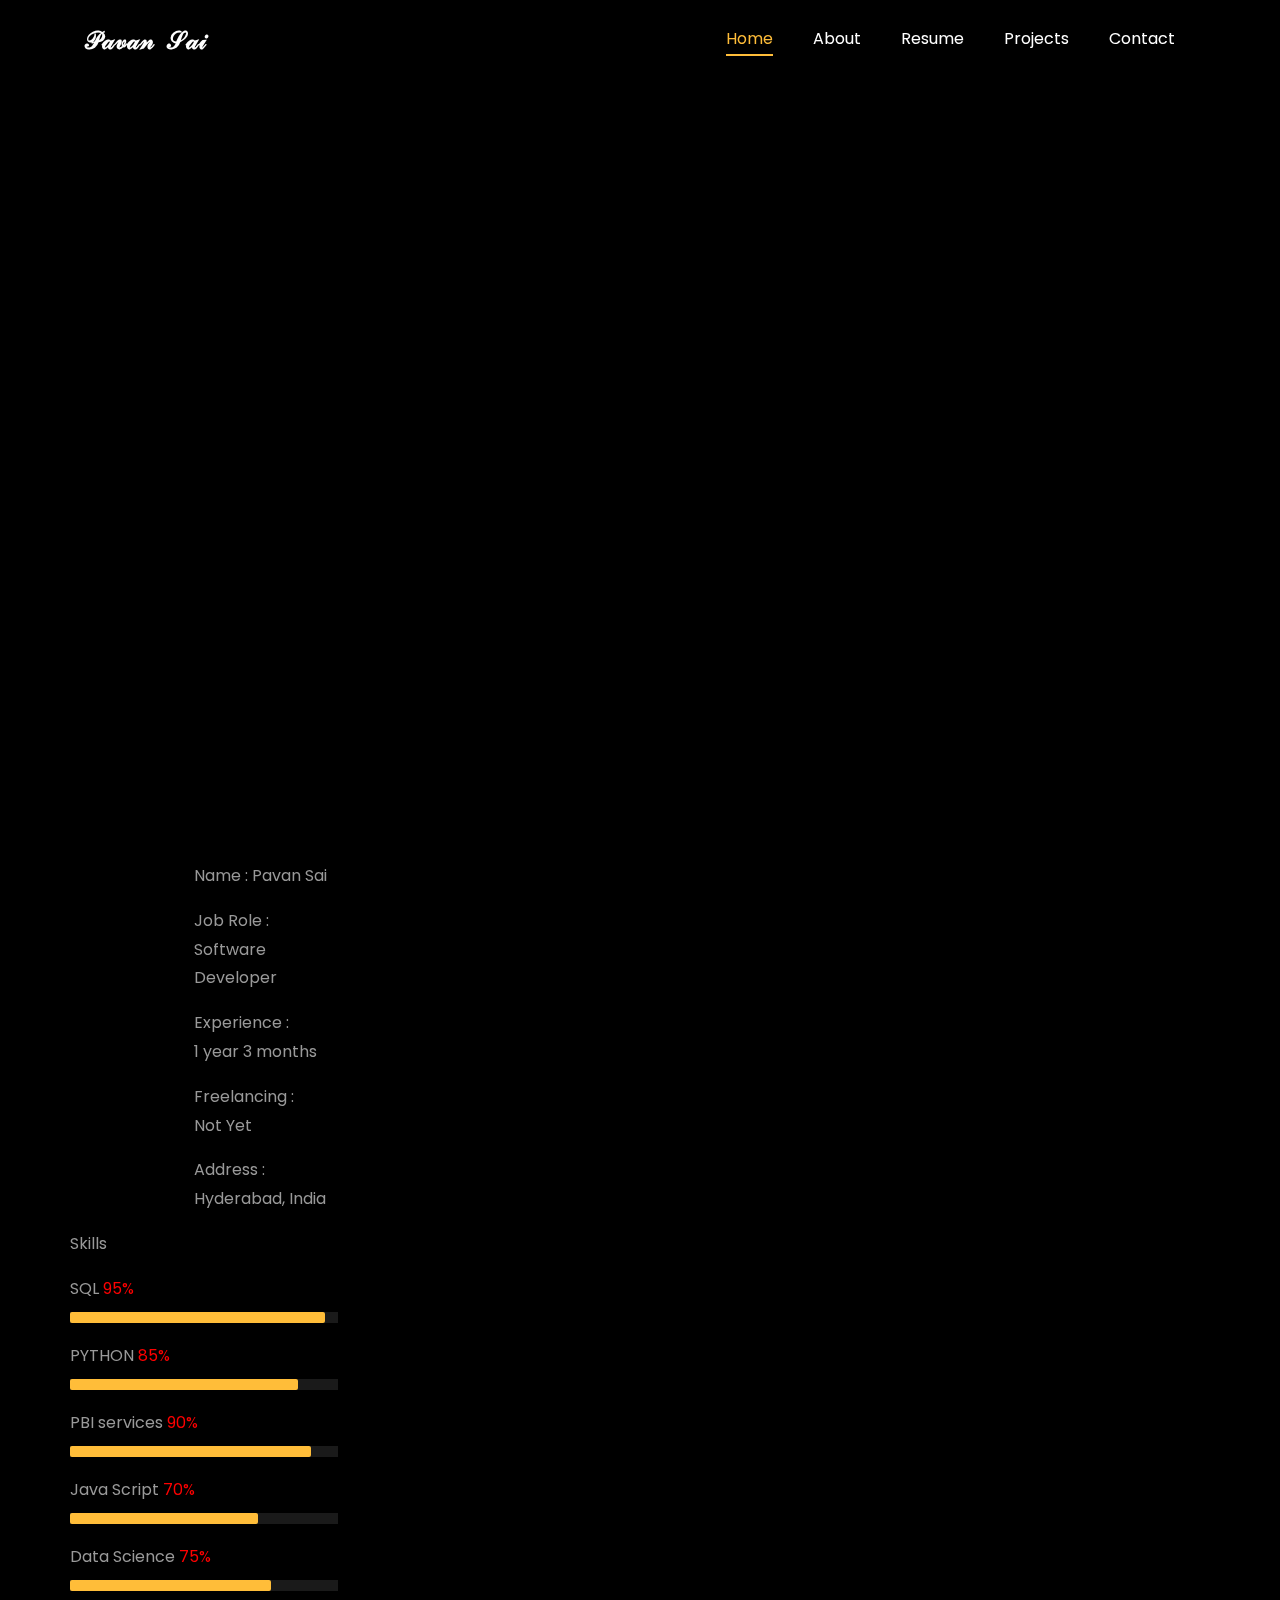
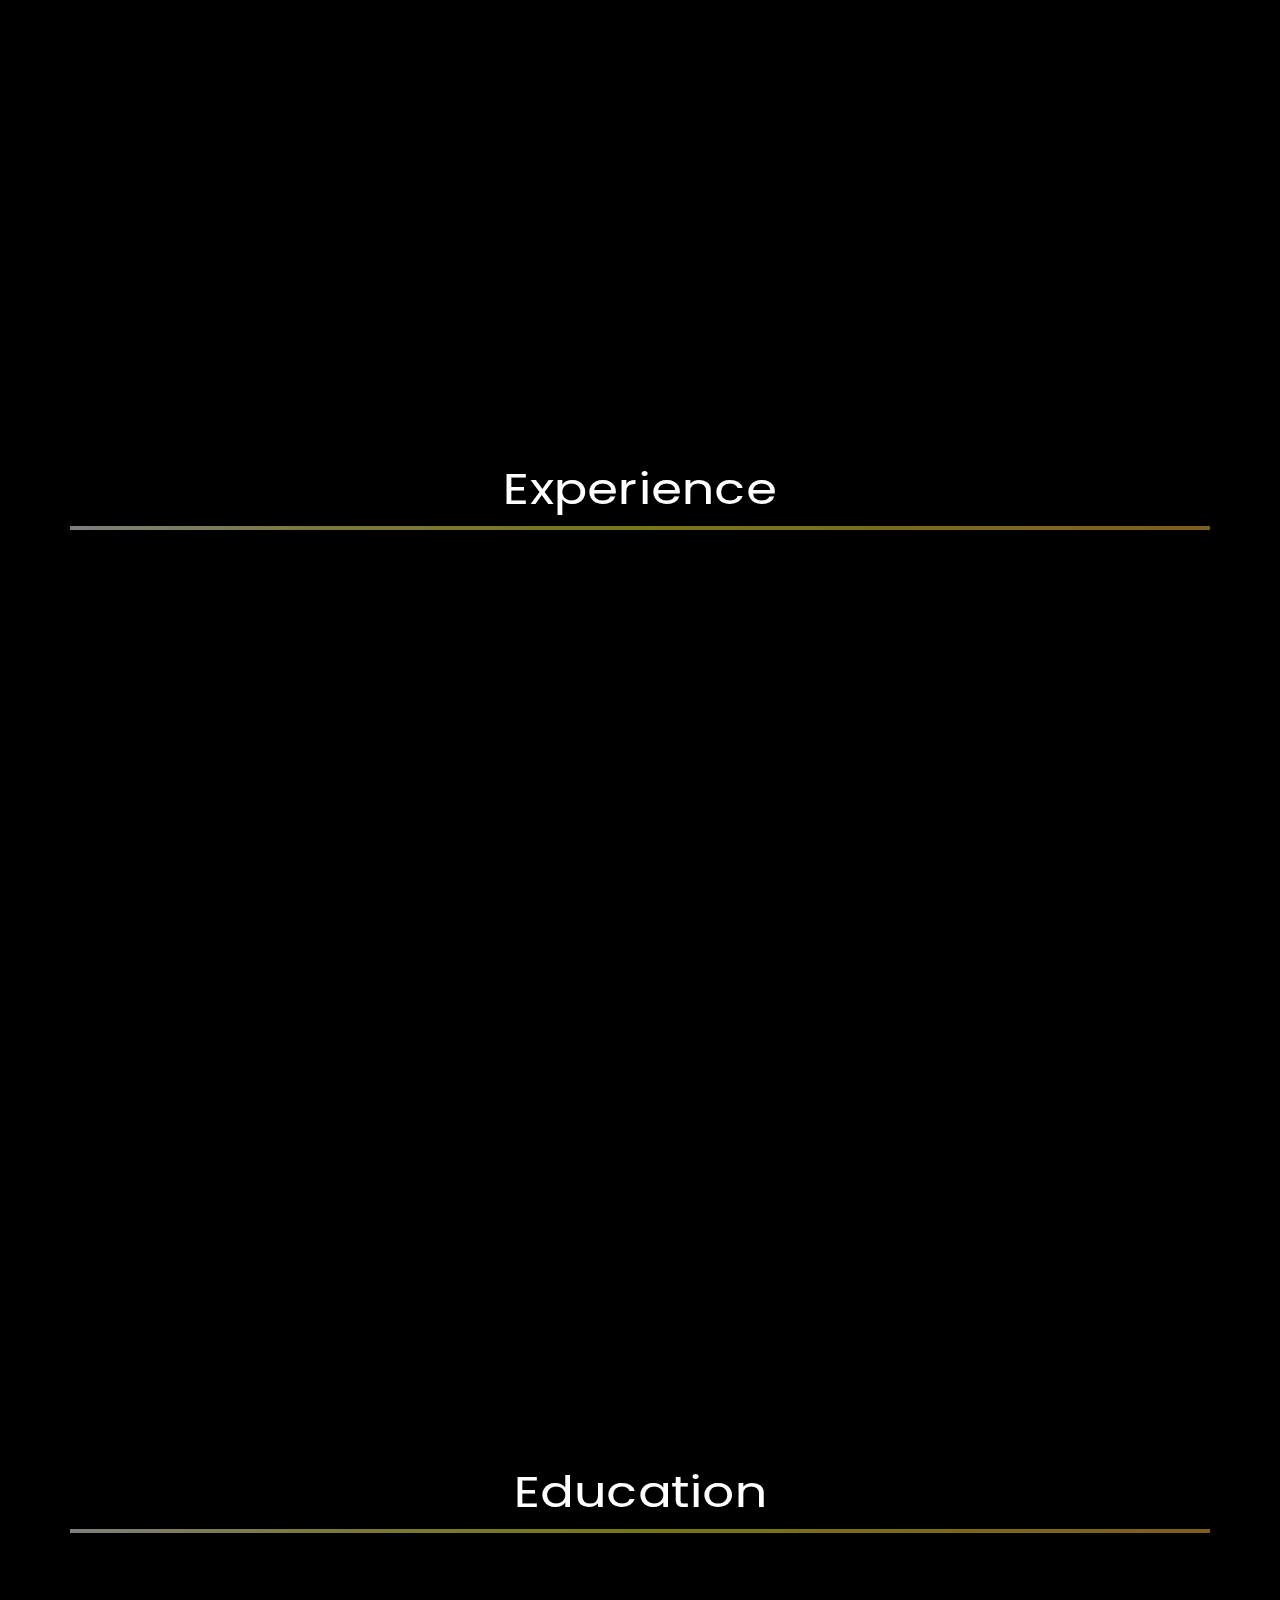
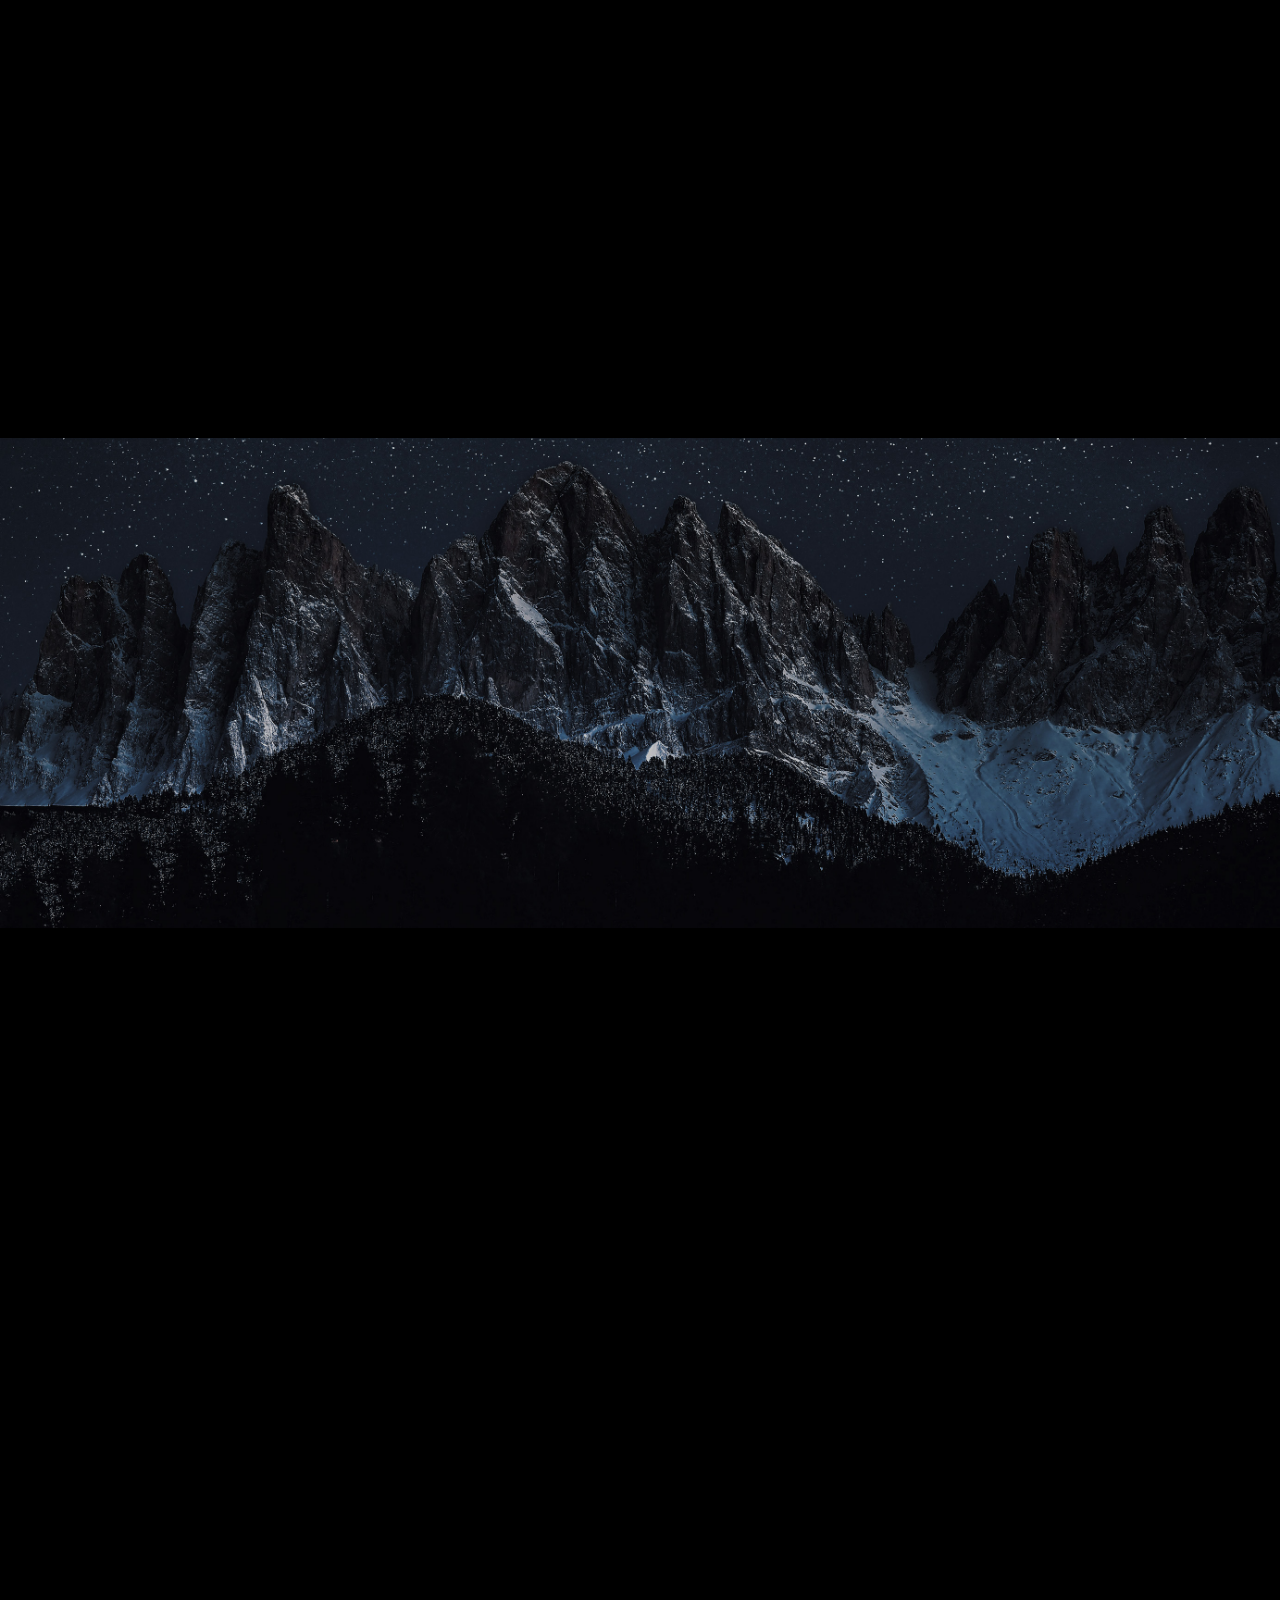
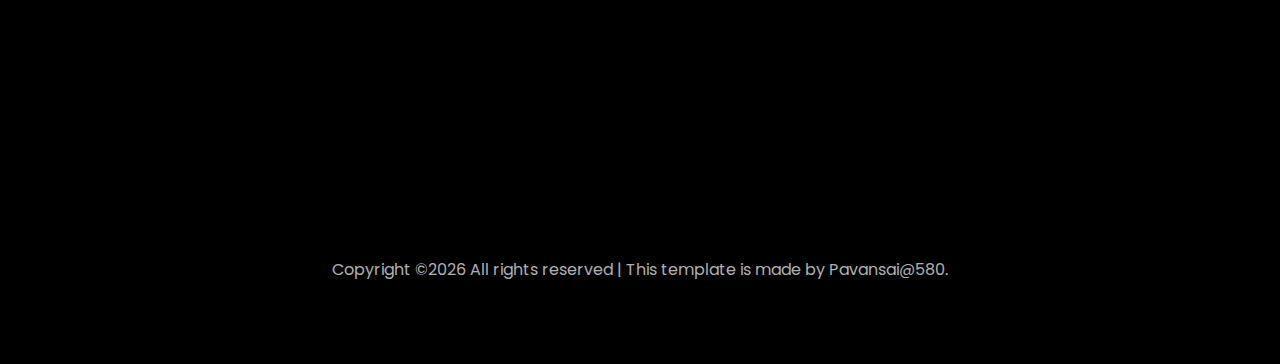
==== commit 7e0d4474: "Update index.html" ====
--- a/index.html
+++ b/index.html
@@ -1,15 +1,15 @@
 <!DOCTYPE html>
 <html lang="en">
 <head>
-    <title>Pavan Sai</title>
+    <title style="font-weight:200!important">P ᵃ ᵥ ᵃ ₙ&nbsp; &nbsp;S ᵃ ᵢ</title>
 <link rel="icon" href="../images/ABOUTME.png" sizes="32x32" />
 <link rel="icon" href="../images/ABOUTME.png" sizes="192x192" />
 <link rel="apple-touch-icon" href="../images/ABOUTME.png"  />
 <meta name="msapplication-TileImage" content="../images/ABOUTME.png" />
-    <meta charset="utf-8">
-    <meta name="viewport" content="width=device-width, initial-scale=1" , maximum-scale=1, user-scalable=no, touch-action=manipulation"> 
-<!-- 	, shrink-to-fit=no, maximum-scale=0.1, minimum-scale=0.1,user-scalable=no -->
-   
+<meta charset="utf-8"/>
+<meta name="viewport" content="width=device-width, initial-scale=1" , maximum-scale=1, user-scalable=no, touch-action="manipulation"> 
+<meta name="google-site-verification" content="-Vs05b3Ah11iJFarJ6BqWwUhe1l1Y1mL_ZzkeIXoo5c">
+                                               
 
 
     <link href="https://fonts.googleapis.com/css?family=Poppins:100,200,300,400,500,600,700,800,900" rel="stylesheet">
@@ -490,7 +490,7 @@
     <nav class="navbar navbar-expand-lg navbar-dark ftco_navbar ftco-navbar-light site-navbar-target" id="ftco-navbar">
 	<div class="container">
 	
-	    <a class="navbar-brand" href="index.html"><span onmouseover="this.style.color='red'" class="vibrate" onmouseout="this.style.color='white'" style="color:white !important ;">Pavan Sai</span></a>
+	    <a class="navbar-brand" href="index.html"><span onmouseover="this.style.color='red'" class="vibrate" onmouseout="this.style.color='white'" style="color:white !important ;">𝒫𝒶𝓋𝒶𝓃 &nbsp; 𝒮𝒶𝒾</span></a>
 	    <button class="navbar-toggler js-fh5co-nav-toggle fh5co-nav-toggle" type="button" data-toggle="collapse" data-target="#ftco-nav" aria-controls="ftco-nav" aria-expanded="false" aria-label="Toggle navigation">
 	    <span class="oi oi-menu"></span>
 	    </button>
@@ -670,13 +670,10 @@
 								<h1 class="big-2 big vibrate">About Me</h1>
 								<h2 class="big hover-effect" >About Me</h2>
 								
-								<p class="hover-effect" >I am a GITAM University graduate with a deep passion for coding. Debugging and solving logic problems are tasks I genuinely enjoy,
-									often losing track of time while working on them. I have strong skills in Python, JavaScript, 
-									MongoDB, SQL, and Power BI, and I am always eager to tackle real-world challenges.
-									My goal is to continuously improve as a developer and create innovative solutions that make an impact.</p>
+								<p class="hover-effect" >About MeAbout Me I am a GITAM University graduate with a deep passion for coding. Debugging and solving logic problems are tasks I genuinely enjoy, often losing track of time while working on them. I have a solid foundation in Python, JavaScript, MongoDB, SQL, and Power BI, and I am eager to apply my knowledge to real-world challenges. My goal is to continuously grow as a developer and create innovative solutions that make an impact.</p>
 								<ul class="about-info mt-4 px-md-0 px-2">
 									<li class="d-flex hover-effect"><span>Profile    &nbsp; &nbsp; &nbsp; &nbsp; &nbsp; &nbsp; :</span> <span >Python developer &amp;  Data Analytics.</span></li>
-									<li class="d-flex hover-effect"><span>Domain&nbsp; &nbsp; &nbsp; &nbsp; &nbsp;:</span> <span>Software Development and Web Solutions,<span onmouseover="this.style.color='red'" class="vibrate" onmouseout="this.style.color='black'" style="color:black !important ;font-size:15px;font-weight:300;">&nbsp;Ethical Hacking</span>.</span></li>
+									<li class="d-flex hover-effect"><span>Domain&nbsp; &nbsp; &nbsp; &nbsp; &nbsp;:</span> <span>Software Development and Web Solutions,<span onmouseover="this.style.color='red'" class="vibrate" onmouseout="this.style.color='black'" style="color:black !important ;font-size:15px;font-weight:500;">&nbsp;Ethical Hacking</span>.</span></li>
 									<li class="d-flex hover-effect"><span>Education &nbsp;  &nbsp; :</span> <span>Bachelor of Science.</span></li>
 									<li class="d-flex hover-effect"><span>Language &nbsp; &nbsp; :</span> <span>English, Hindi.</span></li>
 									<li class="d-flex hover-effect"><span>BI Tools &nbsp; &nbsp; &nbsp; &nbsp; &nbsp; :</span> <span>Microsoft Power BI.</span></li>
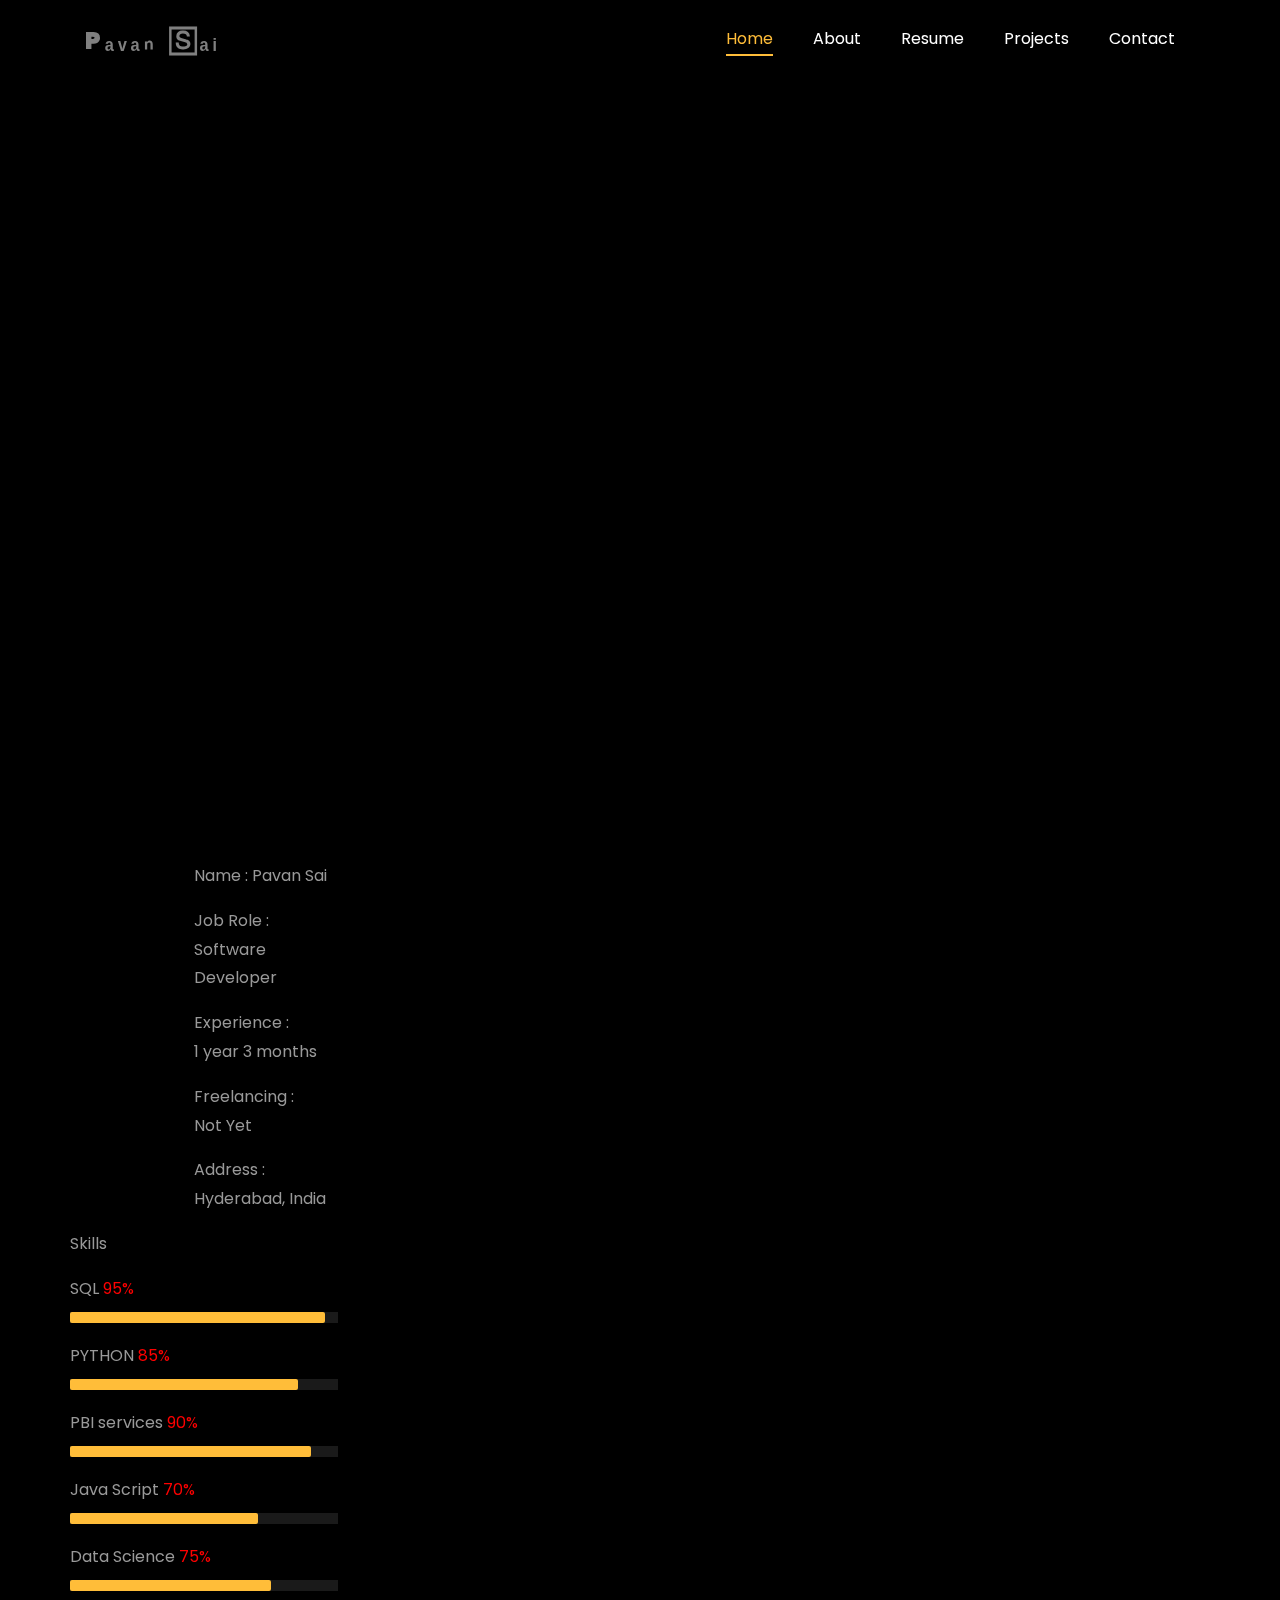
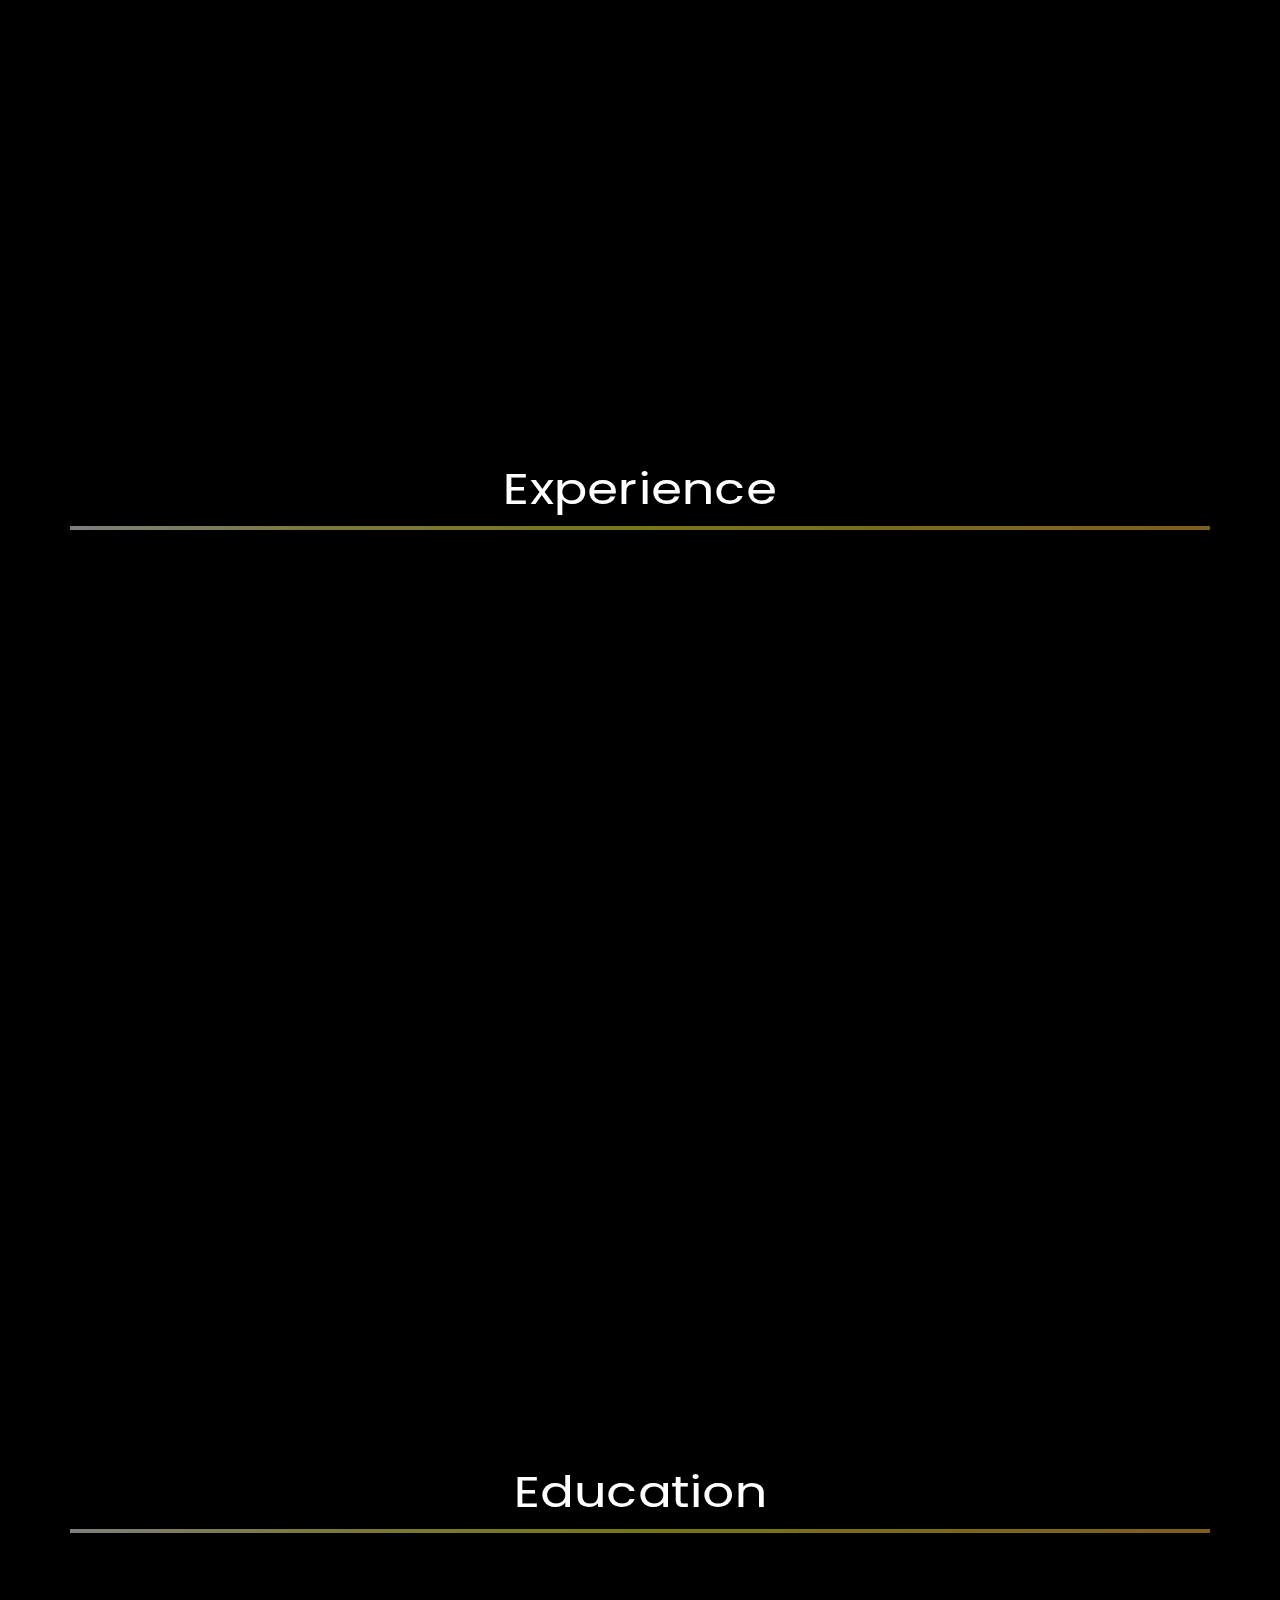
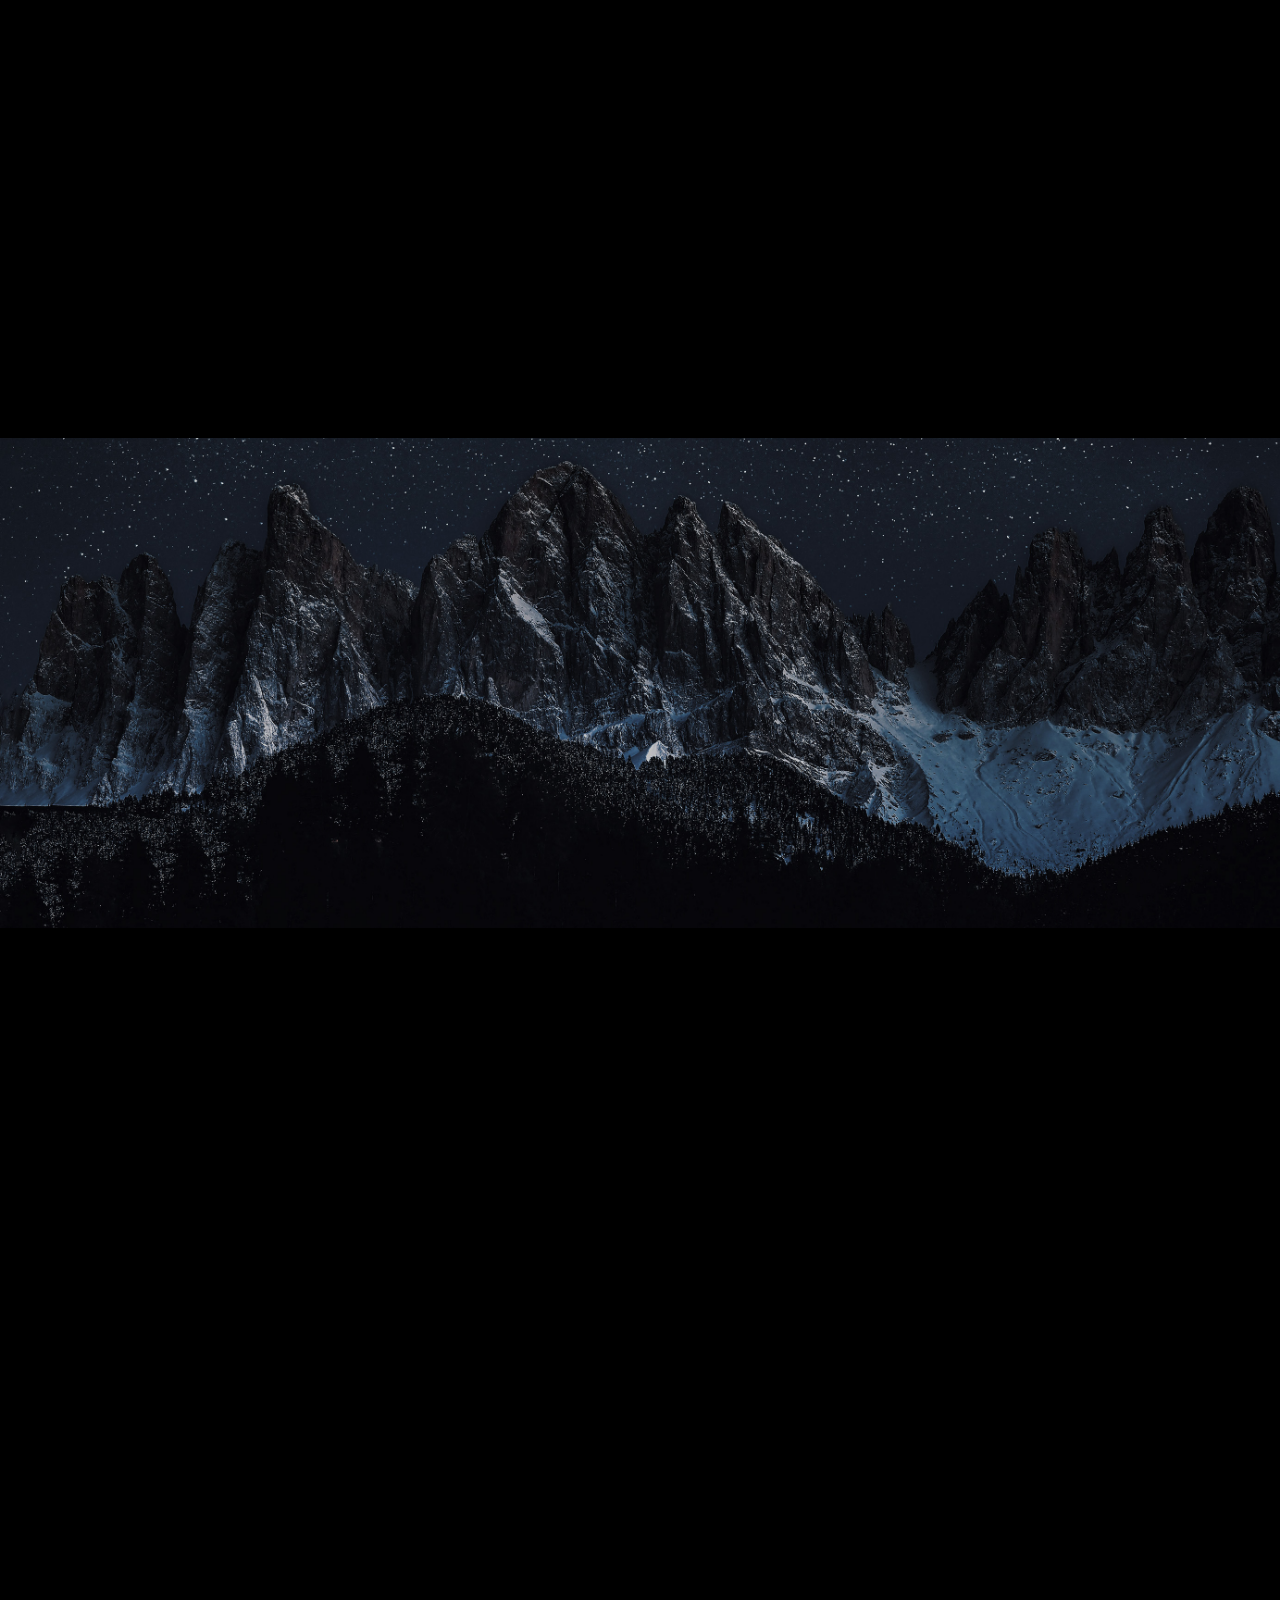
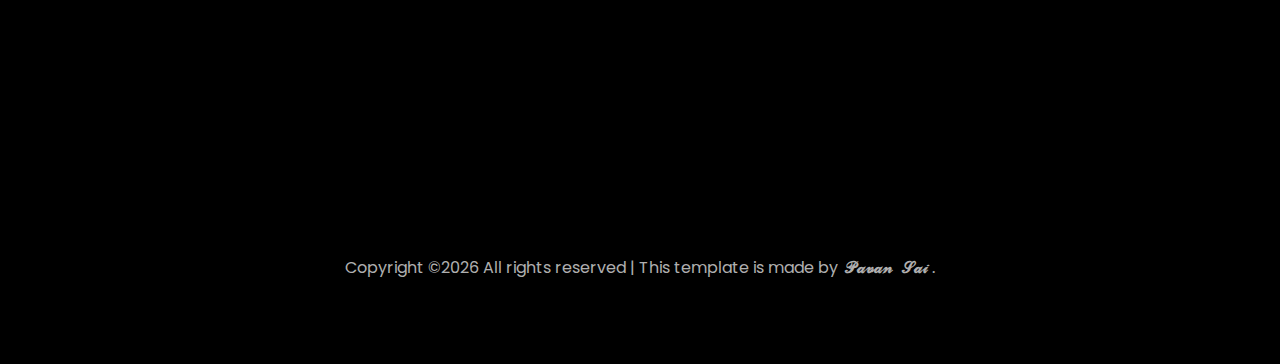
==== commit a4cd853a: "Update index.html" ====
--- a/index.html
+++ b/index.html
@@ -9,6 +9,7 @@
 <meta charset="utf-8"/>
 <meta name="viewport" content="width=device-width, initial-scale=1" , maximum-scale=1, user-scalable=no, touch-action="manipulation"> 
 <meta name="google-site-verification" content="-Vs05b3Ah11iJFarJ6BqWwUhe1l1Y1mL_ZzkeIXoo5c">
+<meta name="description" content="Welcome to Pavan Sai's official website. Discover projects, skills, and services.">
                                                
 
 
@@ -490,7 +491,7 @@
     <nav class="navbar navbar-expand-lg navbar-dark ftco_navbar ftco-navbar-light site-navbar-target" id="ftco-navbar">
 	<div class="container">
 	
-	    <a class="navbar-brand" href="index.html"><span onmouseover="this.style.color='red'" class="vibrate" onmouseout="this.style.color='white'" style="color:white !important ;">𝒫𝒶𝓋𝒶𝓃 &nbsp; 𝒮𝒶𝒾</span></a>
+	    <a class="navbar-brand" href="index.html"><span onmouseover="this.style.color='red'" onmouseout="this.style.color='grey'" style="color:grey !important ;">P ₐ ᵥ ₐ ₙ &nbsp;&nbsp; 🅂 ₐ ᵢ</span></a>
 	    <button class="navbar-toggler js-fh5co-nav-toggle fh5co-nav-toggle" type="button" data-toggle="collapse" data-target="#ftco-nav" aria-controls="ftco-nav" aria-expanded="false" aria-label="Toggle navigation">
 	    <span class="oi oi-menu"></span>
 	    </button>
@@ -533,7 +534,7 @@
 		        <div class="one-forth d-flex  align-items-center ftco-animate" data-scrollax=" properties: { translateY: '70%' }">
 		      	<div class="text">
 		      	<span class="subheading">Hello!</span>
-		            <h1 class="mb-4 mt-3">I'm <span class="hover-effect" style="animation-duration: 2s;"> Pavan Sai</span></h1>
+		            <h1 class="mb-4 mt-3">I'm <span class="hover-effect" style="animation-duration: 2s;">&nbsp;&nbsp; 𝒫𝒶𝓋𝒶𝓃 𝒮𝒶𝒾</span></h1>
 
 						<!-- Element to contain animated typing -->
 						<span id="typing-animation"></span>
@@ -673,7 +674,7 @@
 								<p class="hover-effect" >About MeAbout Me I am a GITAM University graduate with a deep passion for coding. Debugging and solving logic problems are tasks I genuinely enjoy, often losing track of time while working on them. I have a solid foundation in Python, JavaScript, MongoDB, SQL, and Power BI, and I am eager to apply my knowledge to real-world challenges. My goal is to continuously grow as a developer and create innovative solutions that make an impact.</p>
 								<ul class="about-info mt-4 px-md-0 px-2">
 									<li class="d-flex hover-effect"><span>Profile    &nbsp; &nbsp; &nbsp; &nbsp; &nbsp; &nbsp; :</span> <span >Python developer &amp;  Data Analytics.</span></li>
-									<li class="d-flex hover-effect"><span>Domain&nbsp; &nbsp; &nbsp; &nbsp; &nbsp;:</span> <span>Software Development and Web Solutions,<span onmouseover="this.style.color='red'" class="vibrate" onmouseout="this.style.color='black'" style="color:black !important ;font-size:15px;font-weight:500;">&nbsp;Ethical Hacking</span>.</span></li>
+									<li class="d-flex hover-effect"><span>Domain&nbsp; &nbsp; &nbsp; &nbsp; &nbsp;:</span> <span>Software Development and Web Solutions,<span onmouseover="this.style.color='red'" class="vibrate" onmouseout="this.style.color='black'" style="color:black !important ;font-size:15px;font-weight:700;">&nbsp;Ethical Hacking</span>.</span></li>
 									<li class="d-flex hover-effect"><span>Education &nbsp;  &nbsp; :</span> <span>Bachelor of Science.</span></li>
 									<li class="d-flex hover-effect"><span>Language &nbsp; &nbsp; :</span> <span>English, Hindi.</span></li>
 									<li class="d-flex hover-effect"><span>BI Tools &nbsp; &nbsp; &nbsp; &nbsp; &nbsp; :</span> <span>Microsoft Power BI.</span></li>
@@ -1043,13 +1044,13 @@
 
 
 	
-    <footer class="ftco-footer ftco-section style="bottom:2px;">
+    <footer class="ftco-footer ftco-section" style="bottom:2px;">
 		<div class="container">
 		<div class="row">
 			<div class="col-md-12 text-center hover-effect">
 
 			<p ><!-- Link back to Colorlib can't be removed. Template is licensed under CC BY 3.0. -->
-	Copyright &copy;<script>document.write(new Date().getFullYear());</script> All rights reserved | This template is made by <a href="https://pavan-580.github.io" class="lll vibrate" target="_blank">Pavansai@580</a>.
+	Copyright &copy;<script>document.write(new Date().getFullYear());</script> All rights reserved | This template is made by <a href="https://pavan-580.github.io" class="lll" style="font-weight:700" target="_blank"> &nbsp;𝒫𝒶𝓋𝒶𝓃 &nbsp; 𝒮𝒶𝒾</a> .
 	<!-- Link back to Colorlib can't be removed. Template is licensed under CC BY 3.0. --></p>
 			</div>
 		</div>
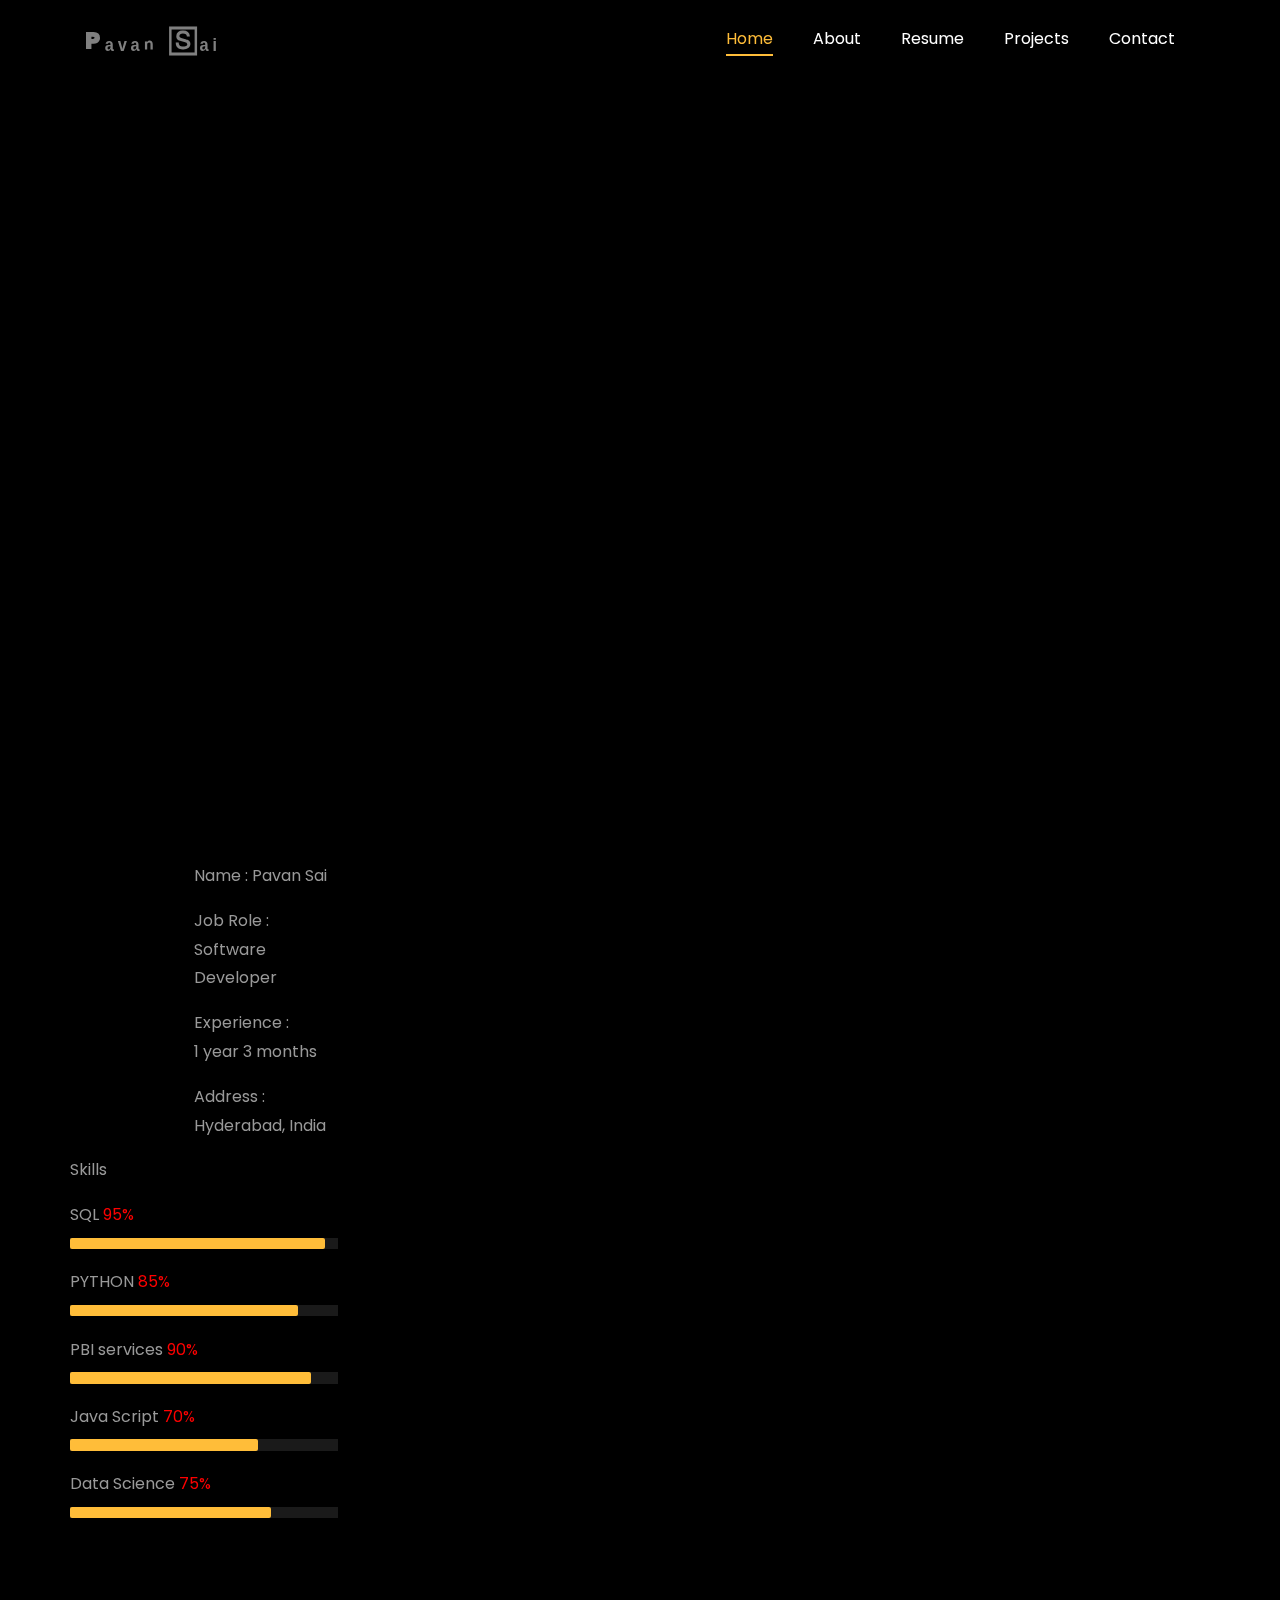
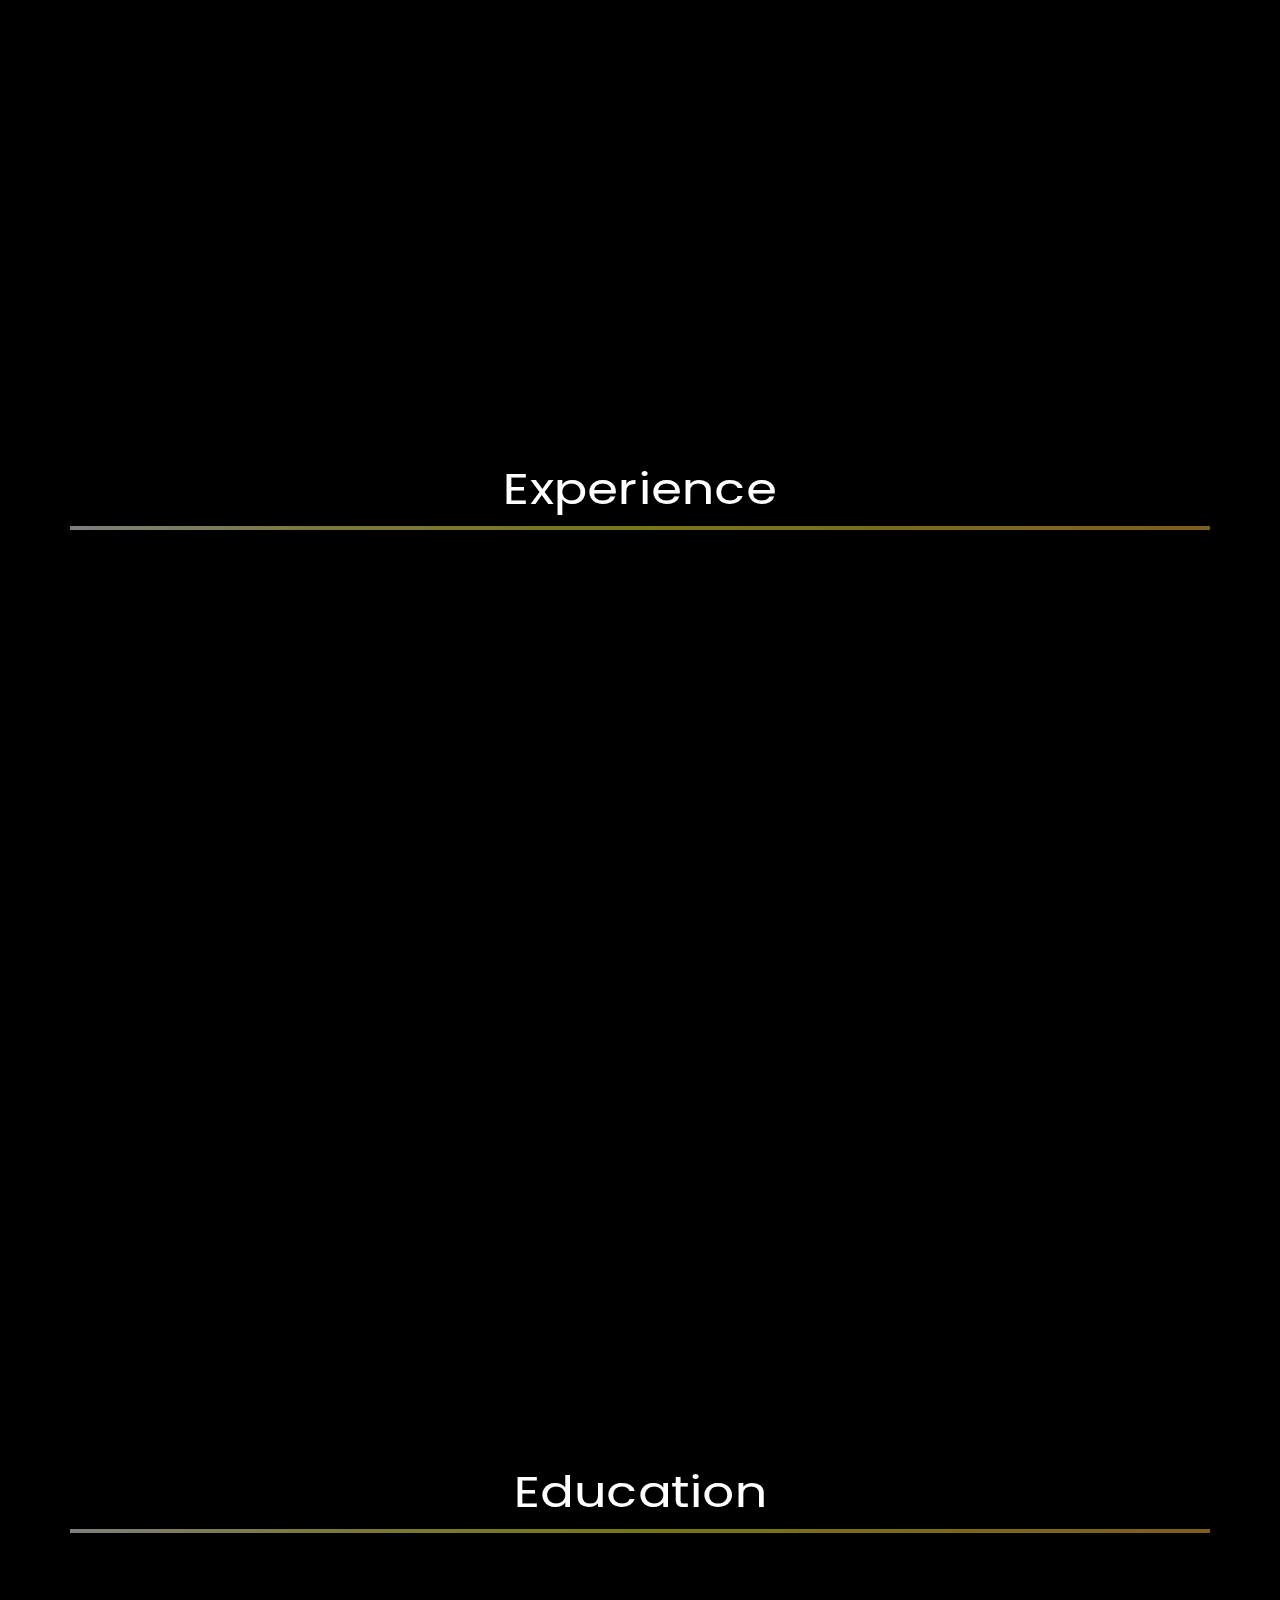
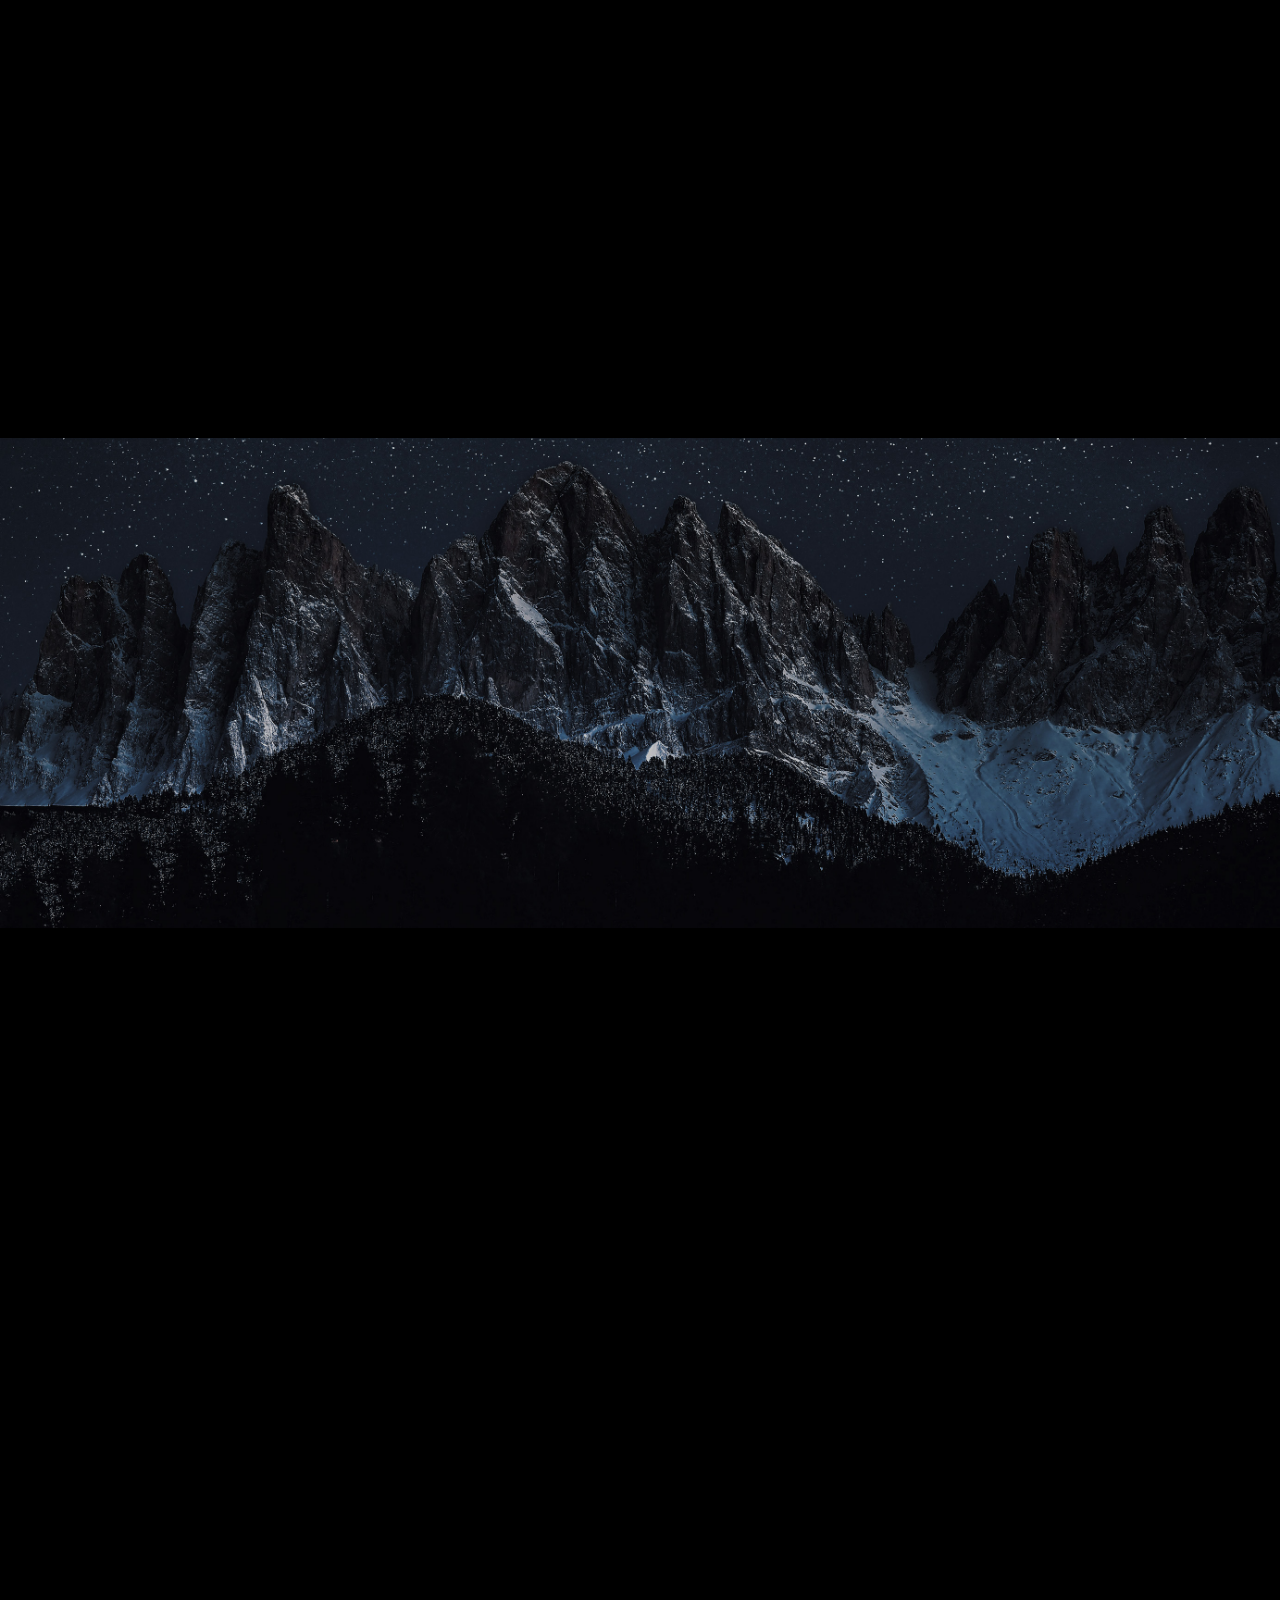
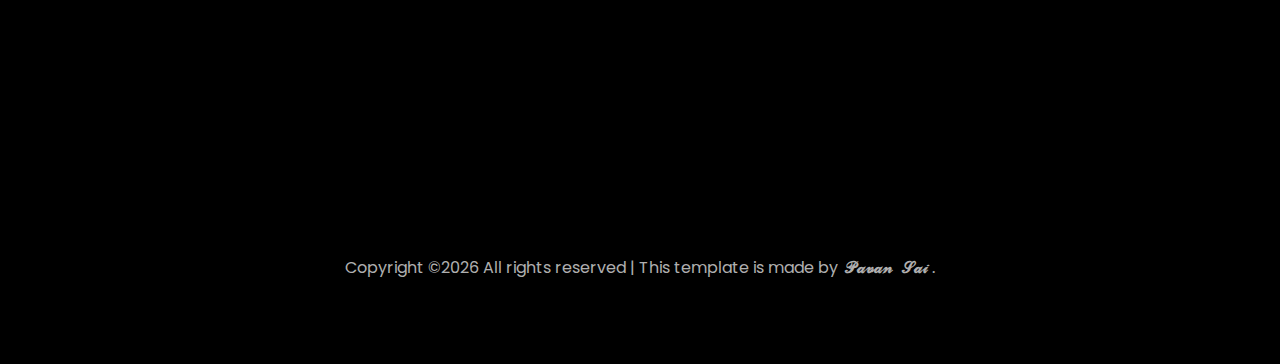
==== commit 8b8df85f: "Update index.html" ====
--- a/index.html
+++ b/index.html
@@ -11,7 +11,7 @@
 <meta name="google-site-verification" content="-Vs05b3Ah11iJFarJ6BqWwUhe1l1Y1mL_ZzkeIXoo5c">
 <meta name="description" content="Welcome to Pavan Sai's official website. Discover projects, skills, and services.">
                                                
-
+    <link rel="manifest" href="manifest.json">
 
     <link href="https://fonts.googleapis.com/css?family=Poppins:100,200,300,400,500,600,700,800,900" rel="stylesheet">
 
@@ -33,6 +33,9 @@
 
 
 <style>
+body a{
+     cursor:none!important ;
+}
 .lll:hover {
     color: red !important ;
 }
@@ -489,9 +492,9 @@
 
 <body data-spy="scroll" data-target=".site-navbar-target" data-offset="300">
     <nav class="navbar navbar-expand-lg navbar-dark ftco_navbar ftco-navbar-light site-navbar-target" id="ftco-navbar">
-	<div class="container">
-	
-	    <a class="navbar-brand" href="index.html"><span onmouseover="this.style.color='red'" onmouseout="this.style.color='grey'" style="color:grey !important ;">P ₐ ᵥ ₐ ₙ &nbsp;&nbsp; 🅂 ₐ ᵢ</span></a>
+	<div class="container" style=" cursor:none">
+	
+	    <a class="navbar-brand" href="https://wa.me/+918074399963"><span onmouseover="this.style.color='lightgrey'" onmouseout="this.style.color='grey'" style="color:grey !important ; cursor:none">P ₐ ᵥ ₐ ₙ &nbsp;&nbsp; 🅂 ₐ ᵢ</span></a>
 	    <button class="navbar-toggler js-fh5co-nav-toggle fh5co-nav-toggle" type="button" data-toggle="collapse" data-target="#ftco-nav" aria-controls="ftco-nav" aria-expanded="false" aria-label="Toggle navigation">
 	    <span class="oi oi-menu"></span>
 	    </button>
@@ -534,7 +537,7 @@
 		        <div class="one-forth d-flex  align-items-center ftco-animate" data-scrollax=" properties: { translateY: '70%' }">
 		      	<div class="text">
 		      	<span class="subheading">Hello!</span>
-		            <h1 class="mb-4 mt-3">I'm <span class="hover-effect" style="animation-duration: 2s;">&nbsp;&nbsp; 𝒫𝒶𝓋𝒶𝓃 𝒮𝒶𝒾</span></h1>
+		            <h1 class="mb-4 mt-3">I'm <span class="hover-effect" style="animation-duration: 2s;font-weight:500px">&nbsp;&nbsp; Pavan Sai</span></h1>
 
 						<!-- Element to contain animated typing -->
 						<span id="typing-animation"></span>
@@ -609,7 +612,7 @@
 								<div class="row">
 									<div class="col-sm-6 col-md-5">
 									<div class="about-img">
-										<img src="../images/pavan123.png"  class="img-fluid rounded b-shadow-a mb-5 grayscale-img" alt="">
+										<img src="../images/Pavan.png"  class="img-fluid rounded b-shadow-a mb-5 grayscale-img" alt="">
 										
 									</div>
 									</div>
@@ -619,7 +622,7 @@
 										<p><span class="title-s hover-effect">Name  </span> : <span class="hover-effect">Pavan Sai</span></p>
 										<p><span class="title-s hover-effect">Job Role  </span> :  <span class="hover-effect">Software Developer</span></p>
 										<p><span class="title-s hover-effect">Experience  </span> :  <span class="hover-effect">1 year 3 months</span></p>
-										<p><span class="title-s hover-effect">Freelancing  </span> :  <span class="hover-effect">Not Yet</span></p>
+										<!--<p><span class="title-s hover-effect">Freelancing  </span> :  <span class="hover-effect">Not Yet</span></p>-->
 										<p><span class="title-s hover-effect">Address</span > :  <span class="hover-effect">Hyderabad, India</span></p>
 										
 										
@@ -671,10 +674,10 @@
 								<h1 class="big-2 big vibrate">About Me</h1>
 								<h2 class="big hover-effect" >About Me</h2>
 								
-								<p class="hover-effect" >About MeAbout Me I am a GITAM University graduate with a deep passion for coding. Debugging and solving logic problems are tasks I genuinely enjoy, often losing track of time while working on them. I have a solid foundation in Python, JavaScript, MongoDB, SQL, and Power BI, and I am eager to apply my knowledge to real-world challenges. My goal is to continuously grow as a developer and create innovative solutions that make an impact.</p>
+								<p class="hover-effect" >I am a GITAM University graduate with a deep passion for coding. Debugging and solving logic problems are tasks I genuinely enjoy, often losing track of time while working on them. I have a solid foundation in Python, JavaScript, MongoDB, SQL, and Power BI, and I am eager to apply my knowledge to real-world challenges. My goal is to continuously grow as a developer and create innovative solutions that make an impact.</p>
 								<ul class="about-info mt-4 px-md-0 px-2">
 									<li class="d-flex hover-effect"><span>Profile    &nbsp; &nbsp; &nbsp; &nbsp; &nbsp; &nbsp; :</span> <span >Python developer &amp;  Data Analytics.</span></li>
-									<li class="d-flex hover-effect"><span>Domain&nbsp; &nbsp; &nbsp; &nbsp; &nbsp;:</span> <span>Software Development and Web Solutions,<span onmouseover="this.style.color='red'" class="vibrate" onmouseout="this.style.color='black'" style="color:black !important ;font-size:15px;font-weight:700;">&nbsp;Ethical Hacking</span>.</span></li>
+									<li class="d-flex hover-effect"><span>Domain&nbsp; &nbsp; &nbsp; &nbsp; &nbsp;:</span> <span>Software Development and Web Solutions,<span onmouseover="this.style.color='red'" class="vibrate" onmouseout="this.style.color='black'" style="color:black !important ;font-size:15px;font-weight:700;">&nbsp;Ethical Hacker</span>.</span></li>
 									<li class="d-flex hover-effect"><span>Education &nbsp;  &nbsp; :</span> <span>Bachelor of Science.</span></li>
 									<li class="d-flex hover-effect"><span>Language &nbsp; &nbsp; :</span> <span>English, Hindi.</span></li>
 									<li class="d-flex hover-effect"><span>BI Tools &nbsp; &nbsp; &nbsp; &nbsp; &nbsp; :</span> <span>Microsoft Power BI.</span></li>
@@ -1079,3 +1082,4 @@
     
 </body>
 </html>
+
